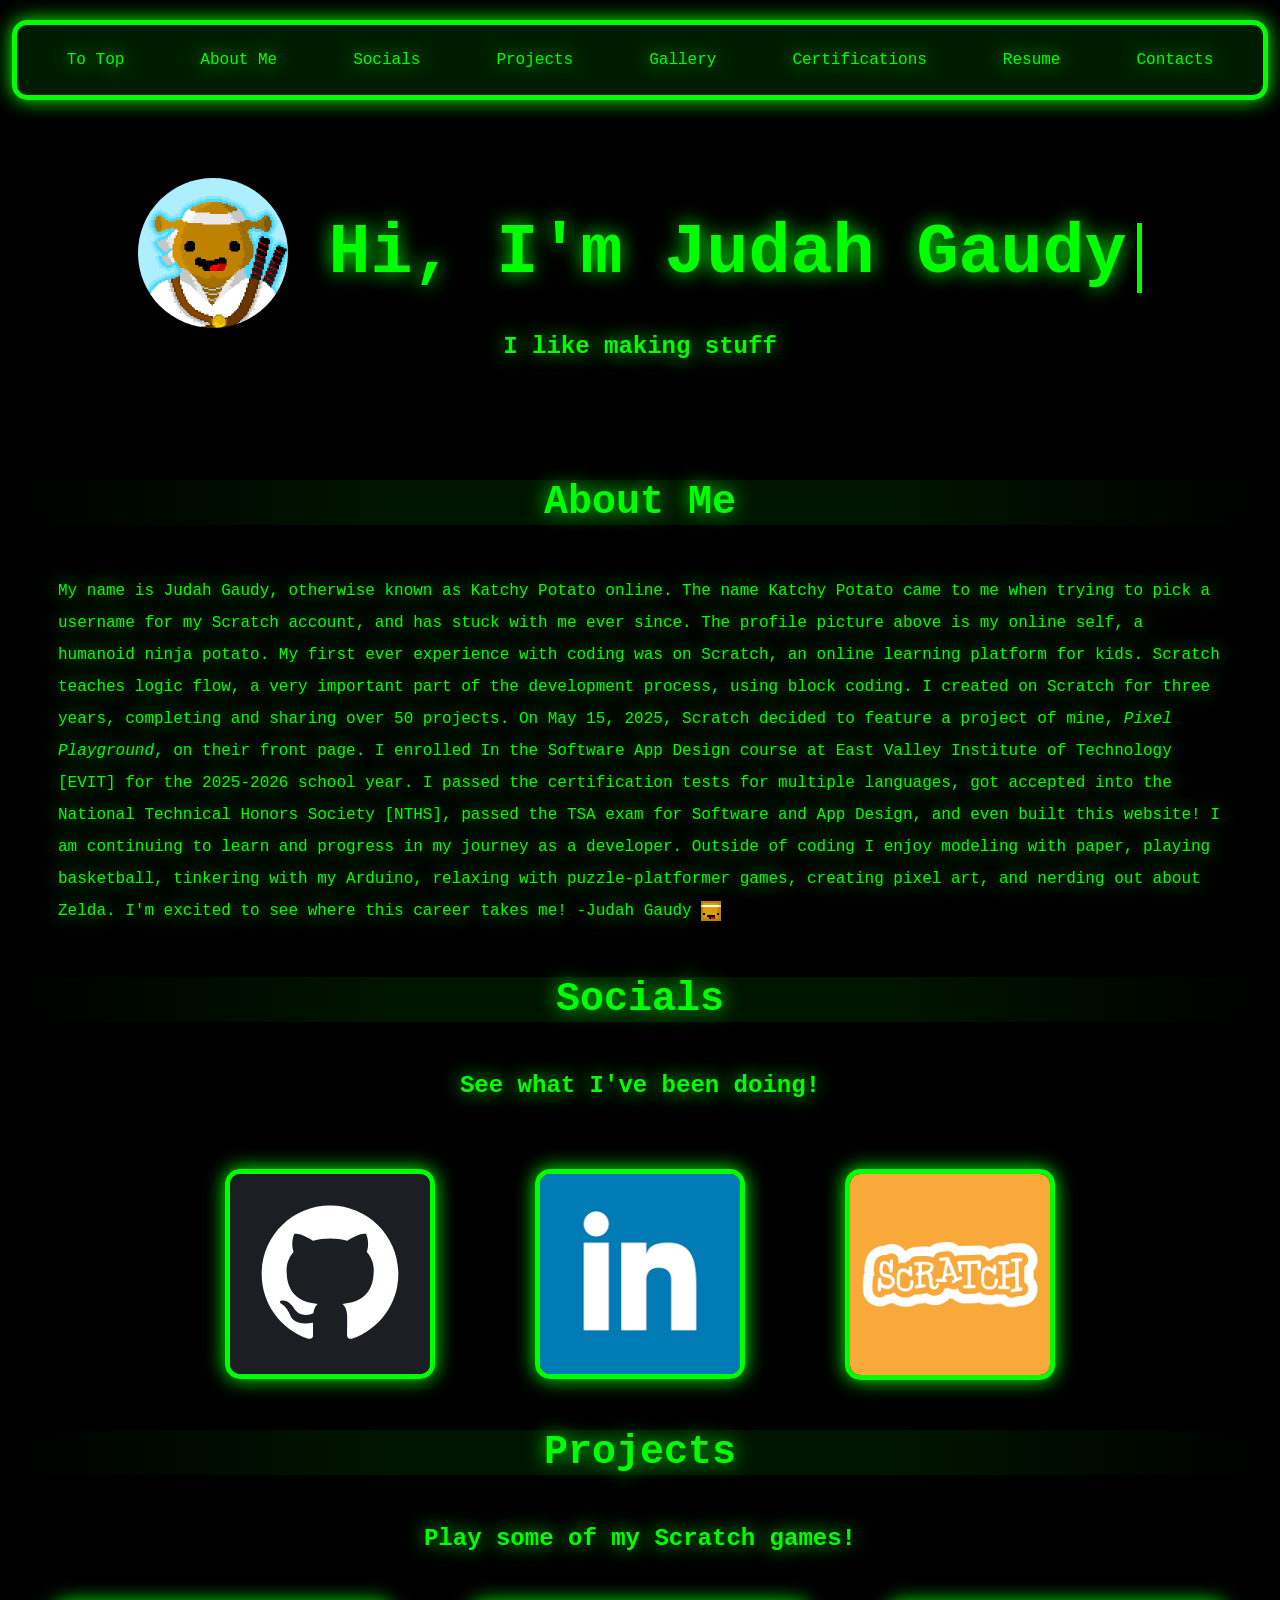
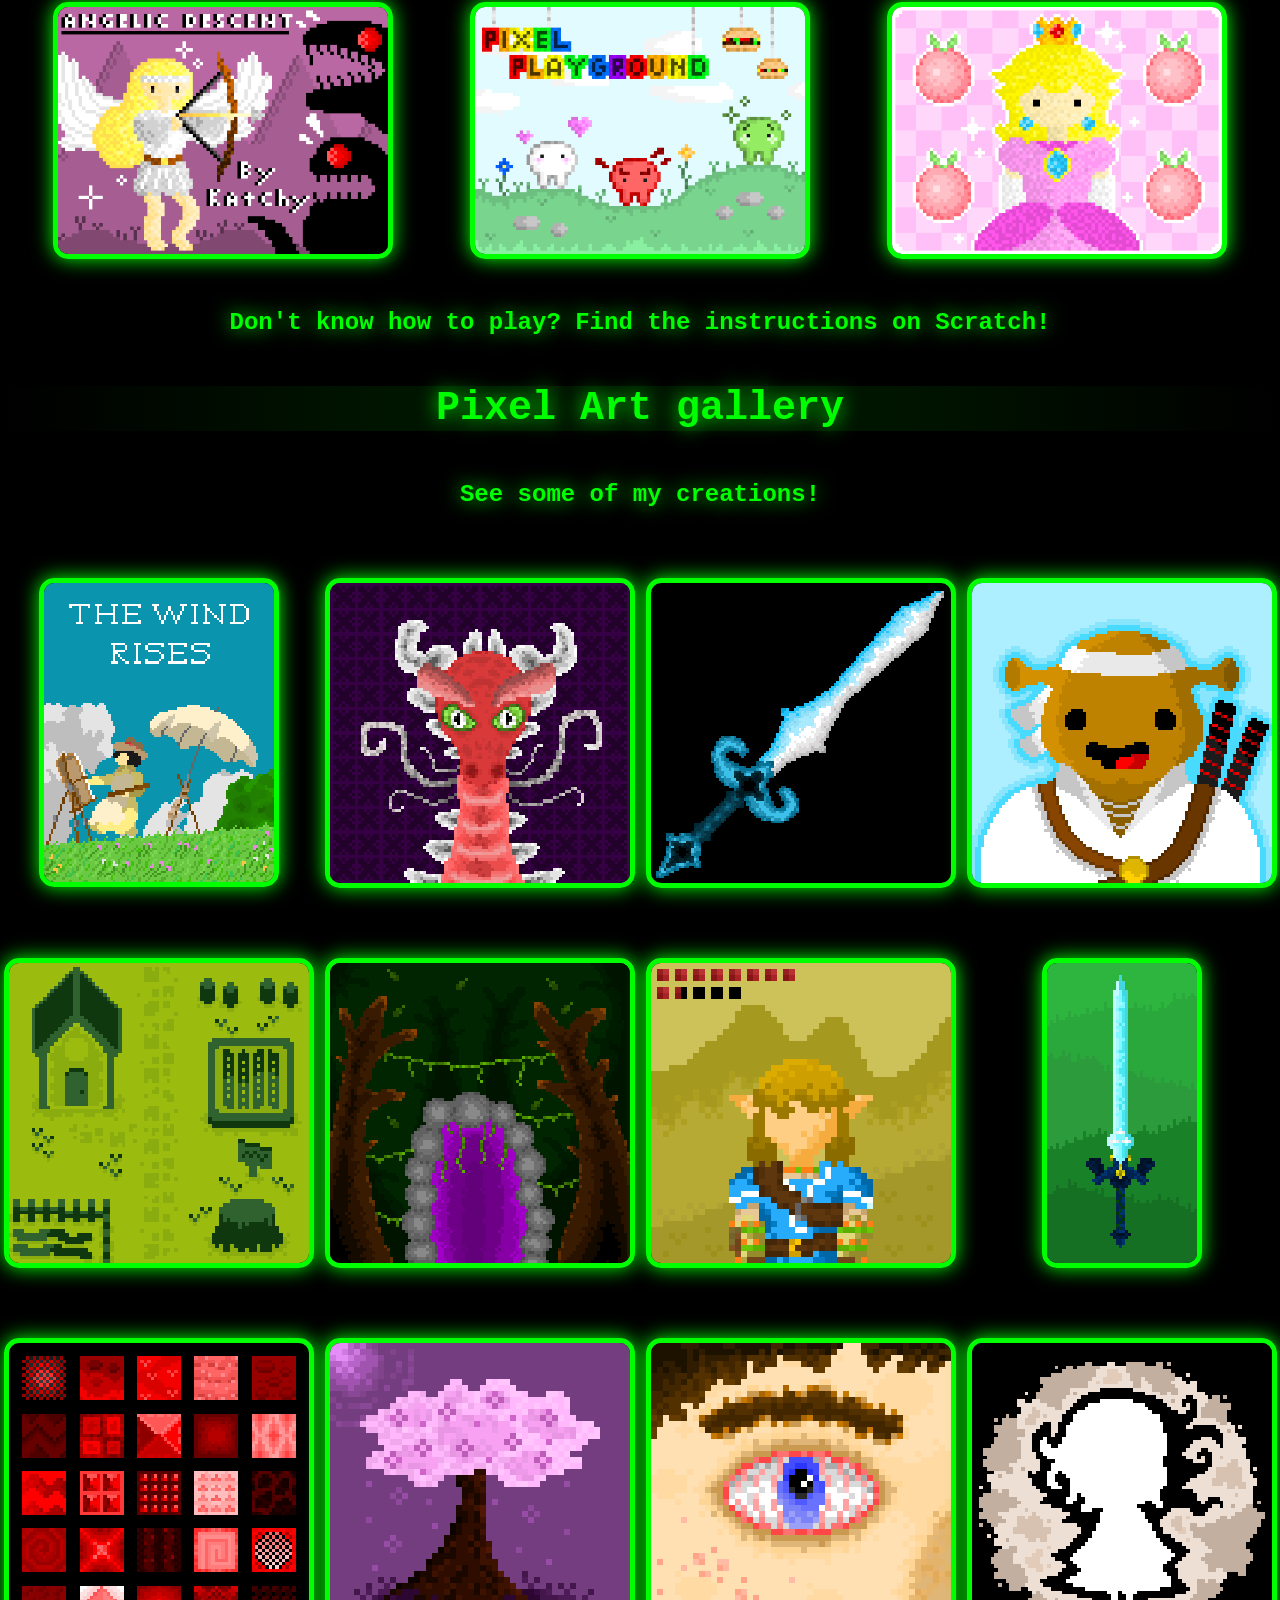
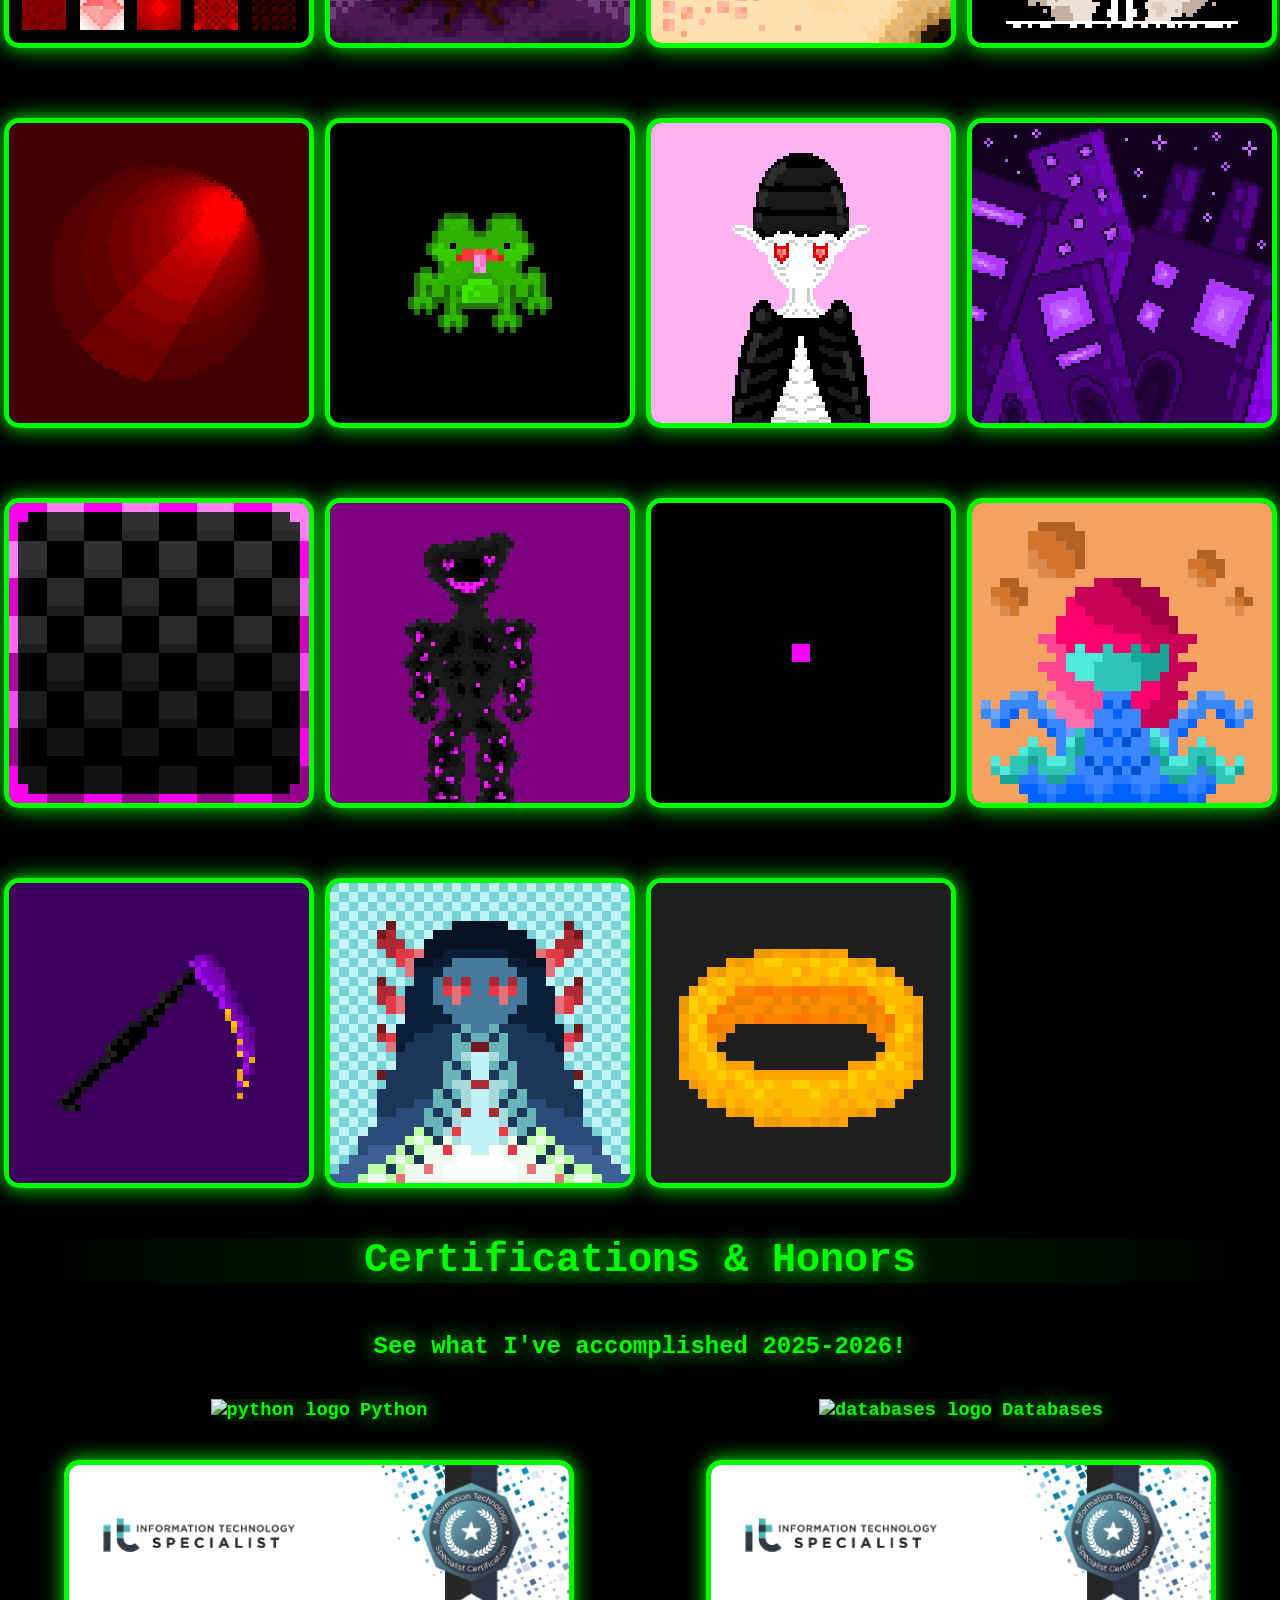
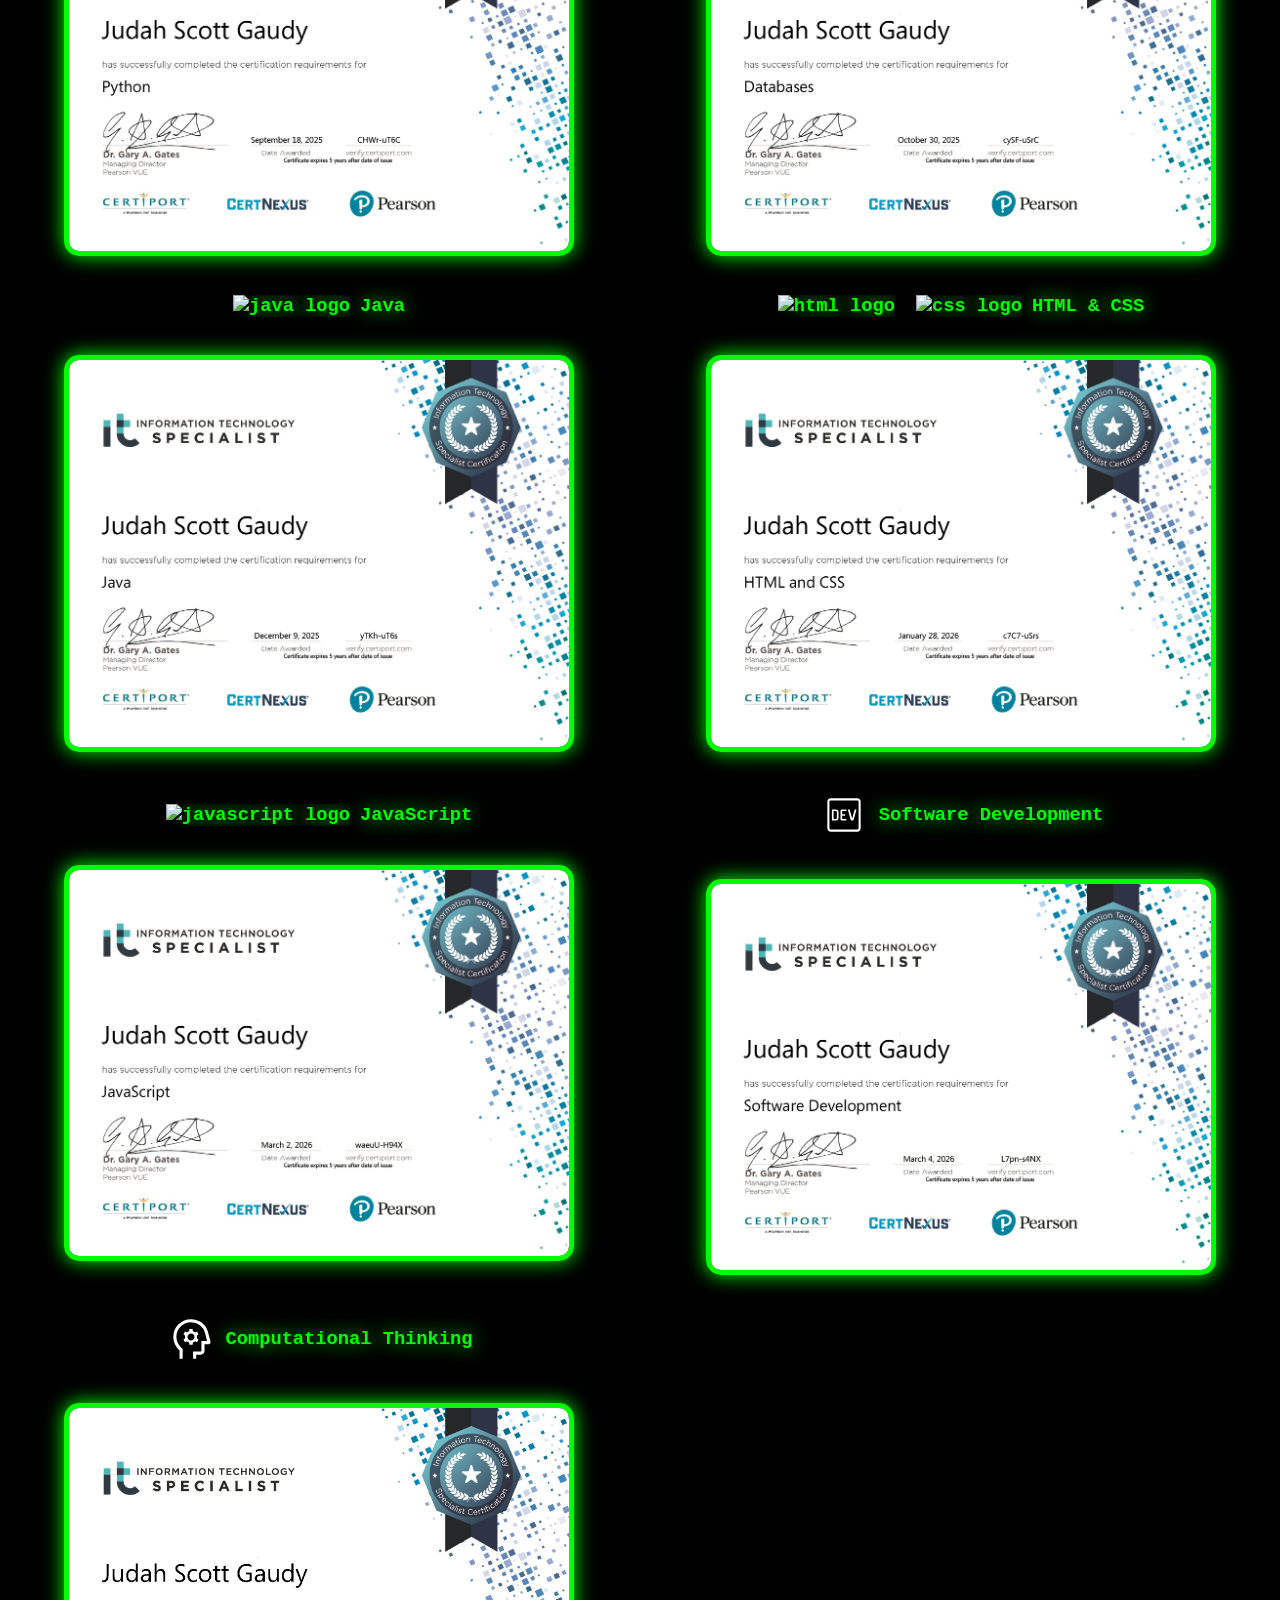
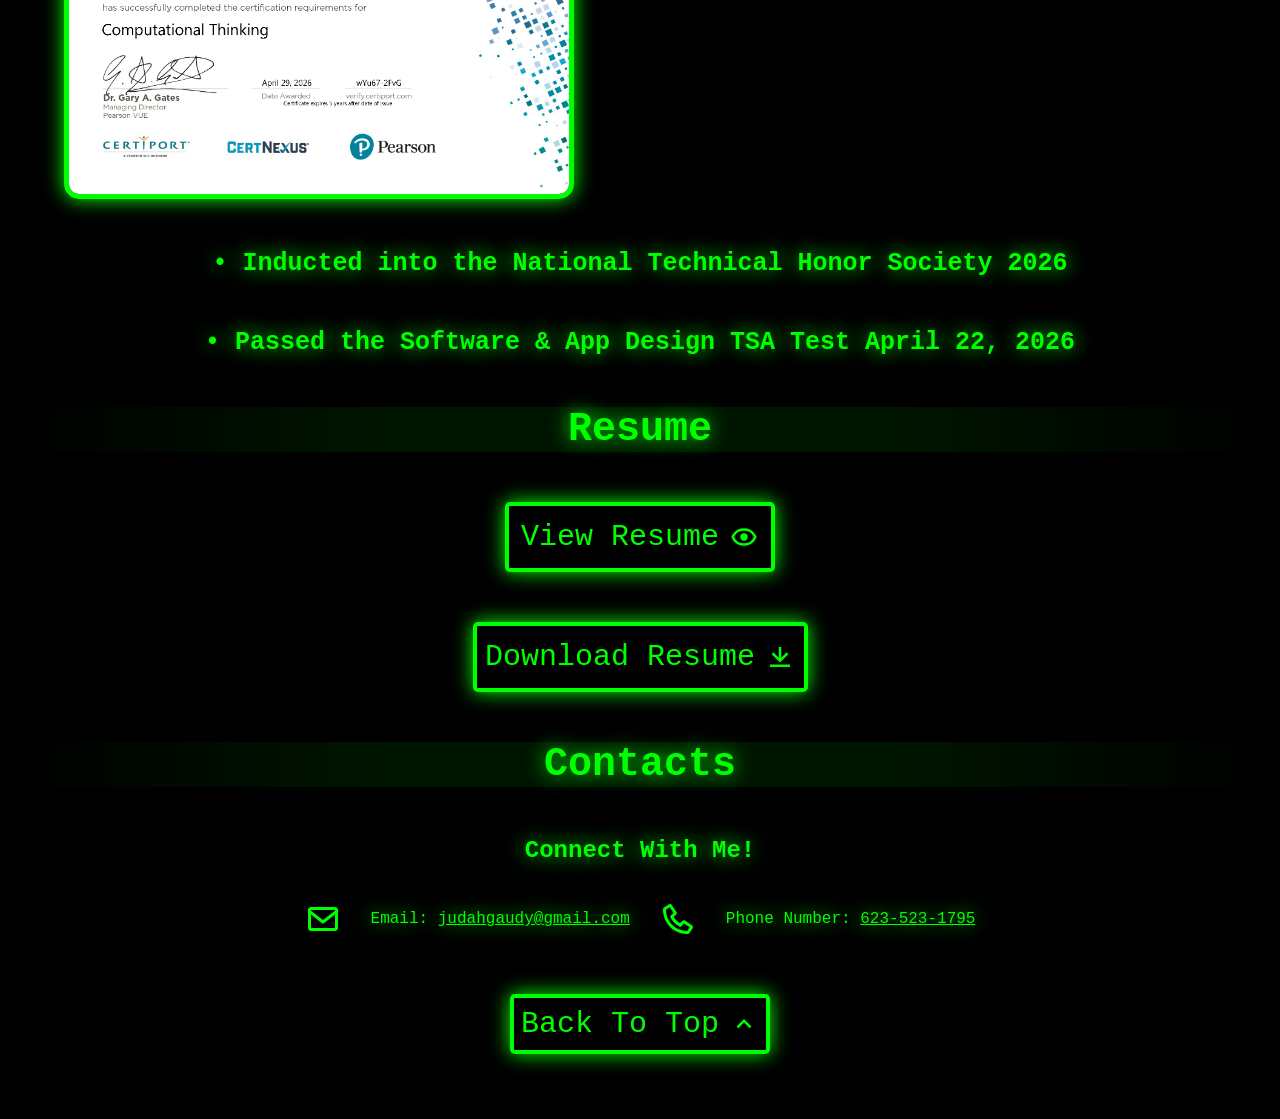
==== portfolio.html @ b7ab705f "Updated resume png, added missing tag" ====
<!DOCTYPE html>
<html lang="en">
<head>
    <meta charset="UTF-8">
    <meta name="viewport" content="width=device-width, initial-scale=1.0">
    <title>Judah Gaudy | Portfolio</title>
    <link rel="stylesheet" href="styles.css">
    <link rel="icon" href="images/icon.png" type="image/png">
    <meta name="description" content="My portfolio website showcasing my bio, socials, projects, pixel art, certifications, resume, and contacts">
    <meta property="og:title" content="Judah Gaudy | Portfolio">
    <meta property="og:description" content="My portfolio website showcasing my bio, socials, projects, pixel art, certifications, resume, and contacts">
    <meta property="og:image" content="https://KatchyPotato.github.io/images/banner.png">
    <meta property="og:url" content="https://katchypotato.github.io/">
    <meta property="og:type" content="website">
</head>
<body id="top">
    
    <!-- nav bar -->
     <nav>
        <div class="navbar">
            <a href="#top">To Top</a>
            <a href="#profile">About Me</a>
            <a href="#socials">Socials</a>
            <a href="#projects">Projects</a>
            <a href="#gallery">Gallery</a>
            <a href="#certifications">Certifications</a>
            <a href="#resume">Resume</a>
            <a href="#contacts">Contacts</a>
            <img class="menu" src="images/menu.svg" alt="menu" tabindex="0">
        </div>

        <div class="sidebar">
            <img class="close" src="images/close.svg" alt="close" tabindex="0">
            <a href="#top">To Top</a>
            <a href="#profile">About Me</a>
            <a href="#socials">Socials</a>
            <a href="#projects">Projects</a>
            <a href="#gallery">Gallery</a>
            <a href="#certifications">Certifications</a>
            <a href="#resume">Resume</a>
            <a href="#contacts">Contacts</a>
        </div>
     </nav>

    <!-- welcome section --> 
    <div class="welcome-section">
        <div class="top-row">
        <img src="images/KatchyPotato [Shrek].gif" alt="profile picture">
        <h1>Hi, I'm Judah Gaudy<span class="cursor"></span></h1>
        </div>
        <h2 class="sub-text">I like making stuff</h2>
    </div>
    
    <!-- profile section -->
    <div id="profile" class="profile-section">
        <h1>About Me</h1>
        <p>
            My name is Judah Gaudy, otherwise known as Katchy Potato online.
            The name Katchy Potato came to me when trying to pick a username
            for my Scratch account, and has stuck with me ever since. The 
            profile picture above is my online self, a humanoid ninja potato.
            My first ever experience with coding was on Scratch, an online 
            learning platform for kids. Scratch teaches logic flow, a very
            important part of the development process, using block coding.
            I created on Scratch for three years, completing and sharing
            over 50 projects. On May 15, 2025, Scratch decided to feature
            a project of mine, <i>Pixel Playground</i>, on their front page.
            I enrolled In the Software App Design course at East Valley Institute 
            of Technology [EVIT] for the 2025-2026 school year. I passed the 
            certification tests for multiple languages, got
            accepted into the National Technical Honors Society [NTHS], 
            passed the TSA exam for Software and App Design, and even
            built this website! I am continuing to learn and progress in my 
            journey as a developer. Outside of coding I enjoy modeling with 
            paper, playing basketball, tinkering with my Arduino, relaxing
            with puzzle-platformer games, creating pixel art, and nerding out
            about Zelda. I'm excited to see where this career takes me! 
            -Judah Gaudy <img src="images/KatchyPotato.png" alt="katchy potato">
        </p>
    </div>
    
    <!-- socials section -->
    <div id="socials" class="socials-section">
        <h1>Socials</h1>
        <h2>See what I've been doing!</h2>

        <div class="images">
            <!-- https://pixabay.com/ and https://google.com/ for the github, scratch and linkedin icons -->
            <img src="images/github-logo.svg" class="github-button" alt="github" tabindex="0" role="link" aria-label="visit my github profile">
            <img src="images/linkedin-icon.png" class="linkedin-button" alt="linked in" tabindex="0" role="link" aria-label="visit my linkedin profile">
            <img src="images/scratch-logo.png" class="scratch-button" alt="scratch" tabindex="0" role="link" aria-label="visit my scratch profile">
        </div>
    </div>

    <!-- projects section -->
     <div id="projects" class="projects-section">
        <h1>Projects</h1>
        <h2>Play some of my Scratch games!</h2>

        <div class="thumbnails">
            <img src="images/angelic-descent.png" class="angelic-descent" alt="angelic descent" tabindex="0" role="link" aria-label="play angelic descent">
            <img src="images/pixel-playground.png" class="pixel-playground" alt="pixel playground" tabindex="0" role="link" aria-label="play pixel playground">
            <img src="images/peaches-daisies-stars.png" class="peaches-daisies-stars" alt="peaches daisies and stars" tabindex="0" role="link" aria-label="play peaches daisies and stars">
        </div>

        <h2>Don't know how to play? Find the instructions on Scratch!</h2>
     </div>

     <!-- pixel art gallery section-->
      <div id="gallery" class="pixel-art-section">
        <h1>Pixel Art gallery</h1>
        <h2>See some of my creations!</h2>
        <div class="image-grid">
            <img src="pixel-art/the-wind-rises.gif" class="shorten" alt="the wind rises" loading="lazy">
            <img src="pixel-art/chinese-dragon.gif" alt="chinese-dragon" loading="lazy">
            <img src="pixel-art/frost-sword.gif" alt="frost sword" loading="lazy">
            <img src="pixel-art/katchy-potato.gif" alt="katchy potato" loading="lazy">
            <img src="pixel-art/gameboy-town.gif" alt="gameboy town" loading="lazy">
            <img src="pixel-art/portal.gif" alt="portal" loading="lazy">
            <img src="pixel-art/link.gif" alt="link" loading="lazy">
            <img src="pixel-art/master-sword.gif" class="shorten2" alt="master-sword" loading="lazy">
            <img src="pixel-art/red-tile-set.gif" alt="red tile set" loading="lazy">
            <img src="pixel-art/cherry-tree.gif" alt="cherry tree" loading="lazy">
            <img src="pixel-art/face-close-up.gif" alt="face close up" loading="lazy">
            <img src="pixel-art/shady.gif" alt="shady part of me" loading="lazy">
            <img src="pixel-art/red-tunnel.gif" alt="red tunnel" loading="lazy">
            <img src="pixel-art/frog.gif" alt="frog" loading="lazy">
            <img src="pixel-art/shade.gif" alt="shade" loading="lazy">
            <img src="pixel-art/purple-city.gif" alt="purple city" loading="lazy">
            <img src="pixel-art/tiles.gif" alt="tiles" loading="lazy">
            <img src="pixel-art/vaax.gif" alt="vaxx" loading="lazy">
            <img src="pixel-art/swirl.gif" alt="swirl" loading="lazy">
            <img src="pixel-art/four-color-challenge.gif" alt="four color challenge" loading="lazy">
            <img src="pixel-art/kronos-scythe.gif" alt="krono's scythe" loading="lazy">
            <img src="pixel-art/five-color-challenge.gif" alt="five color challenge" loading="lazy">
            <img src="pixel-art/ring-of-power.gif" alt="the ring of power" loading="lazy">
        </div>
      </div>

    <!-- certifications and honors section -->
     <div id="certifications" class="certs-section">
        <h1>Certifications & Honors</h1>
        <h2>See what I've accomplished 2025-2026!</h2>
        
        <!-- https://devicon.dev/ and https://fonts.google.com/icons for all programming language icons-->
        <div class="certs-grid">
            
            <!-- python -->
            <div class="cert-container">
                <h3><img src="https://cdn.jsdelivr.net/gh/devicons/devicon@latest/icons/python/python-original.svg" class="logo" alt="python logo">Python</h3>
                <img src="certifications/python.png" class="certification" alt="python certification">
            </div>

            <!-- databases -->
            <div class="cert-container">
                <h3><img src="https://cdn.jsdelivr.net/gh/devicons/devicon@latest/icons/azuresqldatabase/azuresqldatabase-original.svg" class="logo" alt="databases logo">Databases</h3>
                <img src="certifications/databases.png" class="certification" alt="databases certification">
            </div>

            <!-- java -->
            <div class="cert-container">
                <h3><img src="https://cdn.jsdelivr.net/gh/devicons/devicon@latest/icons/java/java-original.svg" class="logo" alt="java logo">Java</h3>
                <img src="certifications/java.png" class="certification" alt="java certification">
            </div>

            <!-- html and css -->
            <div class="cert-container">
                <h3><img src="https://cdn.jsdelivr.net/gh/devicons/devicon@latest/icons/html5/html5-original.svg" class="logo" alt="html logo">
                    <img src="https://cdn.jsdelivr.net/gh/devicons/devicon@latest/icons/css3/css3-original.svg"  class="logo" alt="css logo">HTML & CSS</h3>
                <img src="certifications/html-css.png" class="certification" alt="html and css certification">
            </div>

            <!-- javascript -->
            <div class="cert-container">
                <h3><img src="https://cdn.jsdelivr.net/gh/devicons/devicon@latest/icons/javascript/javascript-original.svg" class="logo" alt="javascript logo">JavaScript</h3>
                <img src="certifications/javascript.png" class="certification" alt="javascript certification">
            </div>

            <!-- software development-->
            <div class="cert-container">
                <h3><img src="images/developer-icon.svg" class="logo" alt="developer icon">Software Development</h3>
                <img src="certifications/software-development.png" class="certification" alt="software development certification">
            </div>

            <!-- computational thinking -->
            <div class="cert-container">
                <h3><img src="images/thinking-icon.svg" class="logo" alt="thinking icon">Computational Thinking</h3>
                <img src="certifications/computational-thinkin.png" class="certification" alt="computational thinking certification">
            </div>
        </div>
        <h3 class="honors">• Inducted into the National Technical Honor Society 2026</h3>
        <h3 class="honors">• Passed the Software & App Design TSA Test April 22, 2026</h3>
     </div>

     <!-- resume section -->
      <div id="resume" class="resume-section">
        <h1>Resume</h1>
        <button class="resume-button">View Resume<img src="images/view.svg" class="icon"></button>
        <button class="download-button">Download Resume<img src="images/download.svg" class="icon"></button>
    </div>

     <!-- contacts-section --> 
    <div id="contacts" class="contacts-section">
        <h1>Contacts</h1>
        <h2>Connect With Me!</h2>
        <div class="contacts">
        
        <!-- https://boxicons.com/ for the phone and email icons -->
         <img src="images/envelope.svg" alt="envelope">
        <p>Email: <u class="email"></u></p>
       
        <img src="images/phone.svg" alt="phone">
        <p>Phone Number: <u class="phone"></u></p>

        </div>
    </div>

    <!-- to-top button -->
     <div class="top-button">
     <button class="to-top">Back To Top<img class="icon" src="images/up-arrow.svg"></button>
    </div>
    
    <script src="script.js"></script>
</body>
</html>
---- styles.css ----
/* Chat gpt and claude for help with styling */

/*=======================
ALL STYLES FOR INDEX.HTML 
========================*/


/*------------------- 
welcome screen styles 
-------------------*/

body.no-scroll {
  overflow: hidden;
  scrollbar-width: none;
}

body {
  background-color: black;
  overflow-x: hidden;
  padding-top: 60px;
}

:focus-visible {
  outline: 3px solid #00ff00;
  outline-offset: 5px;
}

html {
  scroll-behavior: smooth;
}

html, body {
  height: 100%;
  cursor: url("images/green-cursor.png") 0 0, auto;
}

* {
  cursor: inherit;
}

.welcome-container {
  gap: 100px;
  position: fixed;
  top: 50%;
  left: 50%;
  transform: translate(-50%, -50%);
  display: flex;
  flex-direction: column;
  align-items: center;
  justify-content: center;
}

.welcome-text h1 {
    font-family: Consolas, monospace;
    color: #00ff00;
    font-size: 70px;
    margin: 0;
    display: flex;
    align-items: center;
    text-shadow: 0 0 20px #00ff00;
    text-align: center;
}

.cursor {
    display: inline-block;
    width: 5px;
    height: 70px;
    background-color: #00ff00;
    margin-left: 10px;
    vertical-align: bottom;
    animation: blink 1s infinite;
}

@keyframes blink {
  0%, 50%, 100% { opacity: 1; }  
  25%, 75% { opacity: 0; }       
}

::selection {
  color: #007500;
}

.binary-bar-left,
.binary-bar-right {
  position: fixed;
  width: 100%;
  overflow: hidden;
  white-space: nowrap;
}

.binary-bar-left {
  top: 50px;
}

.binary-bar-right {
  bottom: 50px;
}

.binary-bar-left .binary-track,
.binary-bar-right .binary-track {
  display: inline-flex;
  font-family: Consolas, monospace;
  color: #00ff00;
  font-size: 30px;
  text-shadow: 0 0 50px #00ff00;
}

.binary-bar-left .binary-track {
  animation: scroll-left 10s linear infinite;
}

.binary-bar-right .binary-track {
  animation: scroll-right 10s linear infinite;
}

@keyframes scroll-left {
  from { transform: translateX(0); }
  to   { transform: translateX(-50%); }
}

@keyframes scroll-right {
  from { transform: translateX(-50%); }
  to   { transform: translateX(0); }
}

.deploy-btn {
  appearance: none;           
  -webkit-appearance: none;  
  -moz-appearance: none;               
  border: none;               
  background: none; 
  font-family: Consolas, monospace;
  font-size: 30px;
  width: 270px;
  height: 70px;
  padding: 5px;
  color: #00ff00;
  background-color: black;
  border-style: solid;
  border-color: #00ff00;
  border-width: 4px;
  border-radius: 5px;
  box-shadow: 0 0 20px #00ff00;
  transition: transform 0.3s ease; 
}

@media (max-width: 1368px) {
  .deploy-btn {
    width: 300px;
    height: 100px;
  }
}

.deploy-btn:hover {
  transform: scale(1.1); 
}

.deploy-btn:active {
  transform: scale(0.85);
}

button:hover {
  cursor: url('images/green-pointer.png') 0 0, pointer; 
}

@media (max-height: 500px) {
  .welcome-container {
    flex-direction: row;
    gap: 50px;
  }
}

/*===========================
ALL STYLES FOR PORTFOLIO.HTML
============================*/

/*-------------------- 
welcome section styles 
---------------------*/

.welcome-section {
  display: flex;
  flex-direction: column;  
  align-items: center;      
  margin-top: 110px;
}

.top-row {
  display: flex;
  align-items: center;      
  gap: 40px;
}

.welcome-section h1 {
  font-family: Consolas, monospace;
  color: #00ff00;
  font-size: 70px;
  margin: 0;
  text-shadow: 0 0 20px #00ff00;
}

@media (max-width: 768px) {
  .top-row {
    flex-direction: column;
    gap: 30px;
  }

  .welcome-section h1 {
    text-align: center;
  }
}

.welcome-section h2 {
  font-family: Consolas, monospace;
  color: #00ff00;
  margin-top: 5px;
  text-shadow: 0 0 20px #00ff00;
}

.welcome-section img {
  width: 150px;
  border-radius: 100px;
 
}

/* scrollbar for WebKit browsers */
::-webkit-scrollbar {
  width: 15px;      
}

::-webkit-scrollbar-track {
  background: #111111;
}

::-webkit-scrollbar-thumb {
  background-color: #00ff00;
}

/* scrollbar for Firefox */
* {
  scrollbar-width: auto;               
  scrollbar-color: #00ff00 #111111;
}    

/*-------------------- 
profile section styles 
---------------------*/

.profile-section h1 {
  font-family: Consolas, monospace;
  color: #00ff00;
  text-shadow: 0 0 20px #00ff00;
  text-align: center;
  margin-top: 100px;
  font-size: 40px;
  background: linear-gradient(to right, 
              transparent 0%, 
              #001500 30%, 
              #001500 70%, 
              transparent 100%);
}

.profile-section p {
  font-family: Consolas, monospace;
  color: #00ff00;
  text-shadow: 0 0 20px #00ff00;
  margin: 50px;
  line-height: 2;
}

.profile-section img {
  width: 20px;
  vertical-align: middle;
}

/*-------------------- 
socials section styles
---------------------*/

.socials-section h1, 
.contacts-section h1,
.projects-section h1,
.pixel-art-section h1,
.certs-section h1,
.resume-section h1
{
  font-family: Consolas, monospace;
  color: #00ff00;
  text-shadow: 0 0 20px #00ff00;
  text-align: center;
  margin-top: 50px;
  font-size: 40px;
  background: linear-gradient(to right, 
              transparent 0%, 
              #001500 30%, 
              #001500 70%, 
              transparent 100%);
}

.socials-section h2,
.contacts-section h2,
.projects-section h2,
.pixel-art-section h2,
.certs-section h2

{
  font-family: Consolas, monospace;
  color: #00ff00;
  text-shadow: 0 0 20px #00ff00;
  text-align: center;
  margin-top: 50px;
}

.socials-section img {
  width: 200px;
  max-width: 100%;
  margin-top: 50px;
  border-radius: 15px;
  border: 5px solid #00ff00;
  transition: transform 0.3s ease;
  box-shadow: 0 0 20px #00ff00; 
}

.socials-section img:hover {
  transform: scale(1.1); 
  cursor: url('images/green-pointer.png') 0 0, pointer;
}

.socials-section .images {
  display: flex;
  justify-content: center;
  align-items: center;
  gap: 100px;
}

@media (max-width: 768px) {
  .socials-section .images {
    flex-direction: column;
    gap: 50px;
    width: 100%; 
    overflow: hidden;
  }
}

.socials-section img:active {
  transform: scale(0.85);
}

/*-------------------- 
contacts section styles
---------------------*/

.contacts-section p {
  font-family: Consolas, monospace;
  color: #00ff00;
  text-shadow: 0 0 20px #00ff00;
}

.contacts-section .contacts {
  display: flex;
  justify-content: center;
  align-items: center;
  gap: 30px;
  margin-top: 30px;
}

@media (max-width: 768px) {
  .contacts-section .contacts{
    flex-direction: column;
  }
}

/*--------------------- 
projects section styles
----------------------*/

.projects-section .thumbnails {
  display: grid;
  grid-template-columns: repeat(auto-fit, minmax(min(300px, 100%), 1fr));
  gap: 50px;
  margin-top: 50px;
  max-width: 1200px;
  margin-left: auto;
  margin-right: auto;
  justify-items: center;
}

.projects-section img {
  border: 5px solid #00ff00;
  border-radius: 15px;
  box-shadow: 0 0 20px #00ff00;
  transition: transform 0.3s ease;
  width: 90%;
  max-width: 500px;
}

.projects-section img:hover {
  transform: scale(1.1); 
  cursor: url('images/green-pointer.png') 0 0, pointer;
}

.projects-section img:active {
  transform: scale(0.85);
}

/*---------------------- 
pixel art section styles
-----------------------*/

.pixel-art-section img {
  border-radius: 15px;
  border: 5px solid #00ff00;
  box-shadow: 0 0 20px #00ff00;
  width: 300px;
  margin-top: 50px;
  image-rendering: pixelated;
  transition: transform 0.3s ease;
}

.pixel-art-section img:hover {
  transform: scale(1.1);
}

.image-grid {
  display: grid;
  grid-template-columns: repeat(auto-fit, minmax(300px, 1fr));
  gap: 20px;
  justify-items: center; 
}

.pixel-art-section .shorten {
  width: 230px;
}

.pixel-art-section .shorten2 {
  width: 150px;
}

/*-------------------------- 
certification section styles
---------------------------*/

.certs-section h3 {
  font-family: Consolas, monospace;
  color: #00ff00;
  text-shadow: 0 0 20px #00ff00;
  text-align: center;
}

.certs-section .logo {
  width: 50px;
  vertical-align: middle;
  padding-right: 10px;
}

.certification {
  border-radius: 15px;
  border: 5px solid #00ff00;
  transition: transform 0.3s ease;
  box-shadow: 0 0 20px #00ff00;
  width: 500px;
  max-width: 100%;
}

.certification:hover {
  transform: scale(1.1); 
}

.cert-container {
  display: flex;
  align-items: center;
  justify-content: center;
  flex-direction: column;
  gap: 20px;
}

@media (max-width: 768px) {
  .certs-grid {
    grid-template-columns: 1fr; 
  }

  .certification {
    width: 80%; 
  }

  .certs-section h3 {
    display: flex;
    flex-direction: column;
    align-items: center;
    gap: 20px;
  }
}

.certs-grid {
  display: grid;
  grid-template-columns: repeat(auto-fit, minmax(min(500px, 100%), 1fr));
  gap: 20px;
  justify-items: center;
  max-width: 2000px;
  margin: 0 auto;
}

.honors {
  text-align: center;
  margin-top: 50px;
  font-size: 25px;
}

/*------------------- 
resume section styles
-------------------*/

.resume-section button {
  appearance: none;           
  -webkit-appearance: none;  
  -moz-appearance: none;              
  border: none;               
  background: none; 
  font-family: Consolas, monospace;
  font-size: 30px;
  color: #00ff00;
  background-color: black;
  border-style: solid;
  border-color: #00ff00;
  border-width: 4px;
  border-radius: 5px;
  box-shadow: 0 0 20px #00ff00;
  transition: transform 0.3s ease;
  display: block;
  margin: 0 auto;
  margin-top: 50px;
}

.resume-section button:hover {
  transform: scale(1.1); 
  cursor: url('images/green-pointer.png') 0 0, pointer; 
}

.resume-section button:active {
  transform: scale(0.85);
}

.resume {
  border-radius: 15px;
  border: 5px solid #00ff00;
  box-shadow: 0 0 20px #00ff00;
  max-width: 90vw;
  max-height: 90vh;
  width: auto;
  height: auto;
  display: block;
  margin: 50px auto;
}

.viewer {
  display: flex;
  align-items: center;
  justify-content: center;
  transition: transform 0.3s ease;
  height: 100vh;
  overflow: hidden;
}

.viewer.zoomed {
  align-items: flex-start;
  overflow: visible; 
}

.viewer.zoomed img {
  transform: scale(2);
  transform-origin: top center;
  cursor: url('images/zoom-out.png') 0 0, zoom-out;
}

.resume:hover {
  cursor: url('images/zoom-in.png') 0 0, zoom-in;
}

.download-button {
  width: 335px;
  height: 70px;
}

.resume-button {
  width: 270px;
  height: 70px;
}


.icon {
  width: 30px;
  vertical-align: middle;
  padding-left: 10px;
}

/*-------------------- 
top top button styles
--------------------*/

.to-top {
  appearance: none;           
  -webkit-appearance: none;  
  -moz-appearance: none;              
  border: none;               
  background: none; 
  font-family: Consolas, monospace;
  font-size: 30px;
  color: #00ff00;
  background-color: black;
  border-style: solid;
  border-color: #00ff00;
  border-width: 4px;
  border-radius: 5px;
  box-shadow: 0 0 20px #00ff00;
  transition: transform 0.3s ease;
  display: block;
  margin: 0 auto;
  margin-top: 50px;
  width: 260px;
  height: 60px;
}

.top-button {
  padding-bottom: 50px;
}

.to-top:hover {
  transform: scale(1.1); 
  cursor: url('images/green-pointer.png') 0 0, pointer; 
}

.to-top:active {
  transform: scale(0.85);
}

/*------------ 
nav bar styles
-------------*/

.navbar {
  position: fixed;
  top: 0;
  width: 95%;
  display: flex;
  justify-content: center;
  align-items: center;
  gap: 50px;
  background: #002000e6;
  padding: 15px;
  z-index: 1000;
  border-radius: 15px;
  border: 5px solid #00ff00;
  box-shadow: 0 0 20px #00ff00;
  margin-top: 20px;
  height: 40px;
  left: 50%;                   
  transform: translateX(-50%); 
  
}

.navbar a {
  color: #00ff00;
  text-decoration: none;
  font-family: Consolas, monospace;
  text-shadow: 0 0 20px #00ff00;
  background: none;
  display: flex;
  align-items: center;
  height: 100%;
  padding: 0 10px;
  border: 3px solid transparent;
  box-sizing: border-box;
  transition: transform 0.15s ease;
}

.navbar a:hover, .sidebar a:hover {
  border-radius: 5px;
  border: 3px solid #00ff00;
  padding: 10px;
  background: #111111;
  transform: scale(1.1); 
  cursor: url('images/green-pointer.png') 0 0, pointer; 
}

.navbar a:active, .sidebar a:active {
  transform: scale(0.85);
}

.profile-section,
.socials-section,
.projects-section,
.pixel-art-section,
.certs-section,
.resume-section,
.contacts-section {
  scroll-margin-top: 150px; 
}

.sidebar {
  position: fixed;
  top: 0;
  right: 0;
  height: 95%;
  top: 50%;
  transform: translateY(-50%);
  width: 250px;
  z-index: 1000;
  background: #002000e6;
  border-radius: 15px;
  border: 5px solid #00ff00;
  box-shadow: 0 0 20px #00ff00;
  display: none;
  flex-direction: column;
  align-items: center;
  right: 10px;
  justify-content: space-evenly;

}

.sidebar a {
  width: 60%;
  color: #00ff00;
  text-decoration: none;
  font-family: Consolas, monospace;
  text-shadow: 0 0 20px #00ff00;
  background: none;
  display: flex;
  align-items: center;
  border: 3px solid transparent;
  box-sizing: border-box;
  transition: transform 0.15s ease;
  height: auto;
  text-align: center;
  padding: 0 10px;
}

.menu {
  width: 8%;
  display: none;
  border-radius: 10px;
  border: 5px solid #00ff00;
  box-shadow: 0 0 20px #00ff00;
  background: #002000e6;
  margin-right: 30px;
  padding: 5px;
  transition: transform 0.15s ease;
}

.close {
  width: 40px;
  padding: 5px;
  border-radius: 10px;
  border: 5px solid #00ff00;
  box-shadow: 0 0 20px #00ff00;
  background: #002000e6;
  transition: transform 0.15s ease;
}

@media (max-width: 1024px) {
  .navbar a {
    display: none;
  }

  .navbar {
    border: none;
    background: none;
    box-shadow: none;
    justify-content: flex-end;
  }

  .menu {
    display: block;
    position: fixed;
    margin-top: 20px;
  }
}
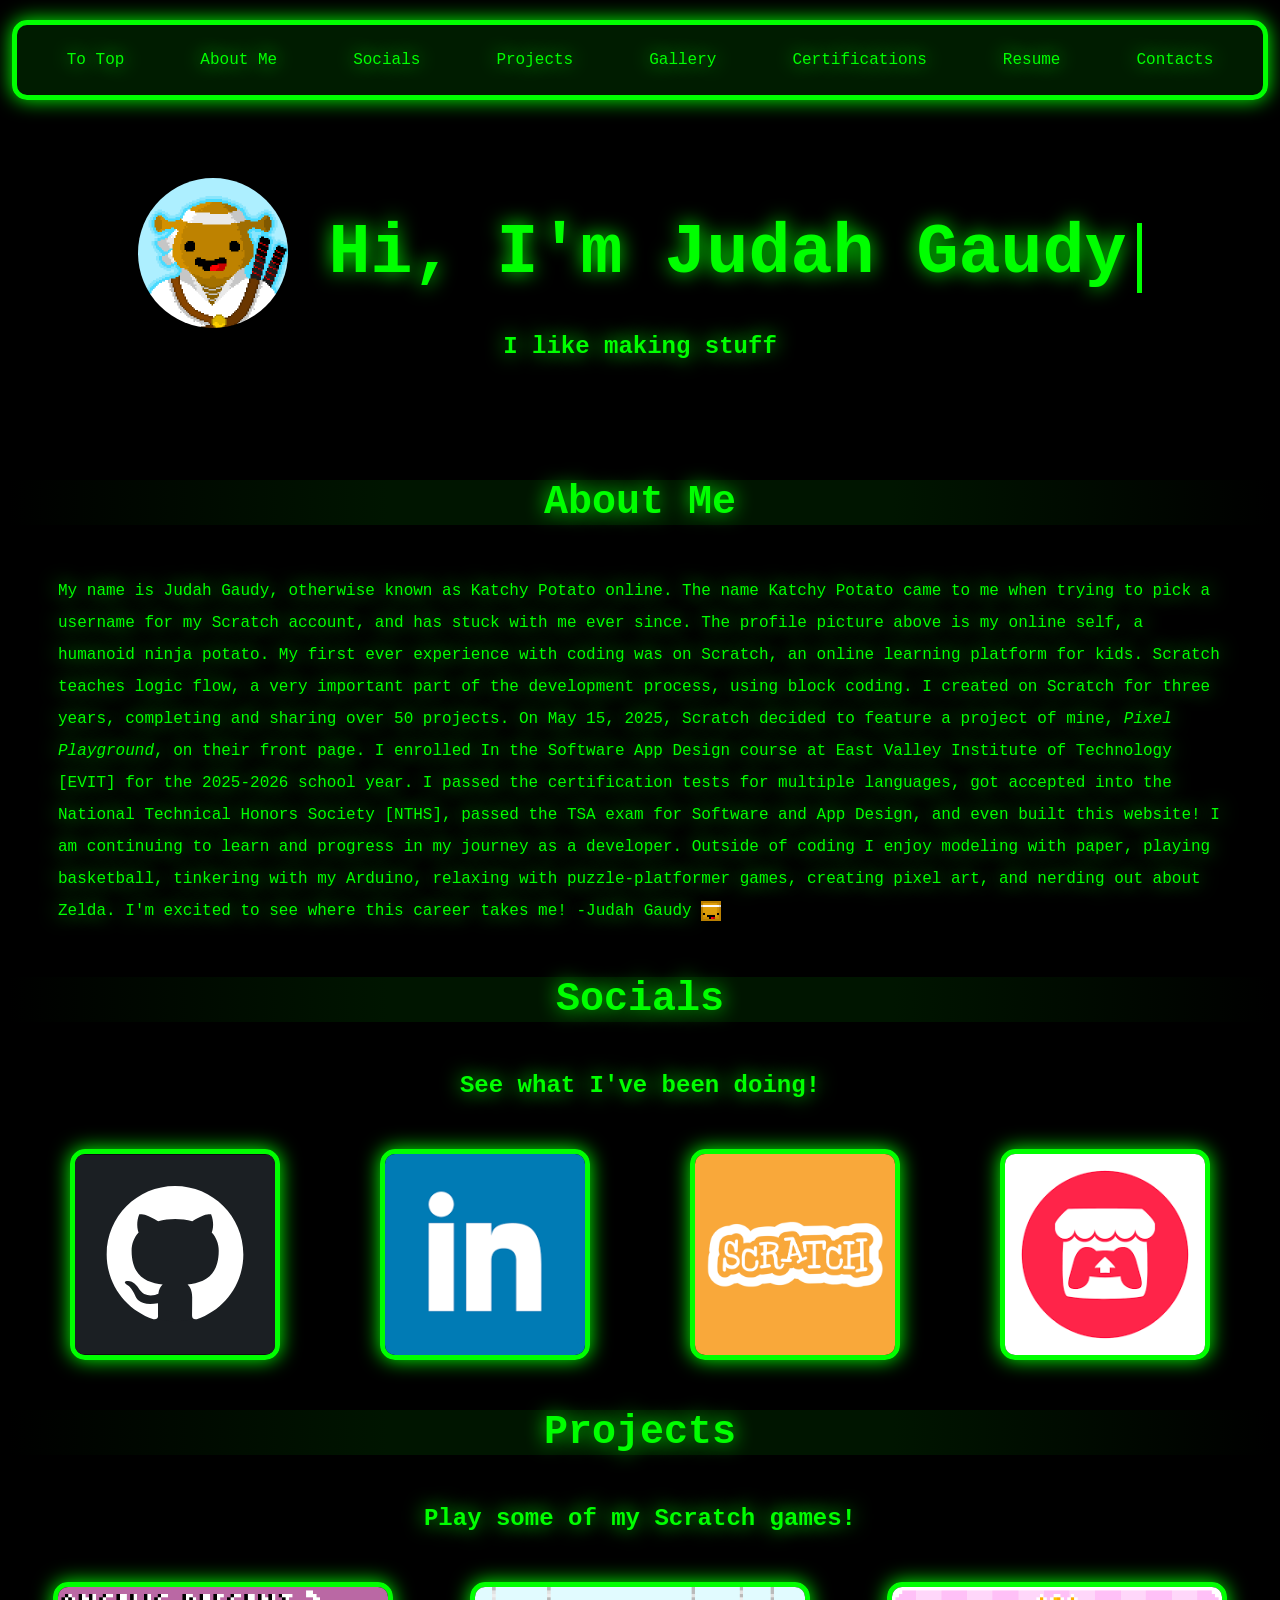
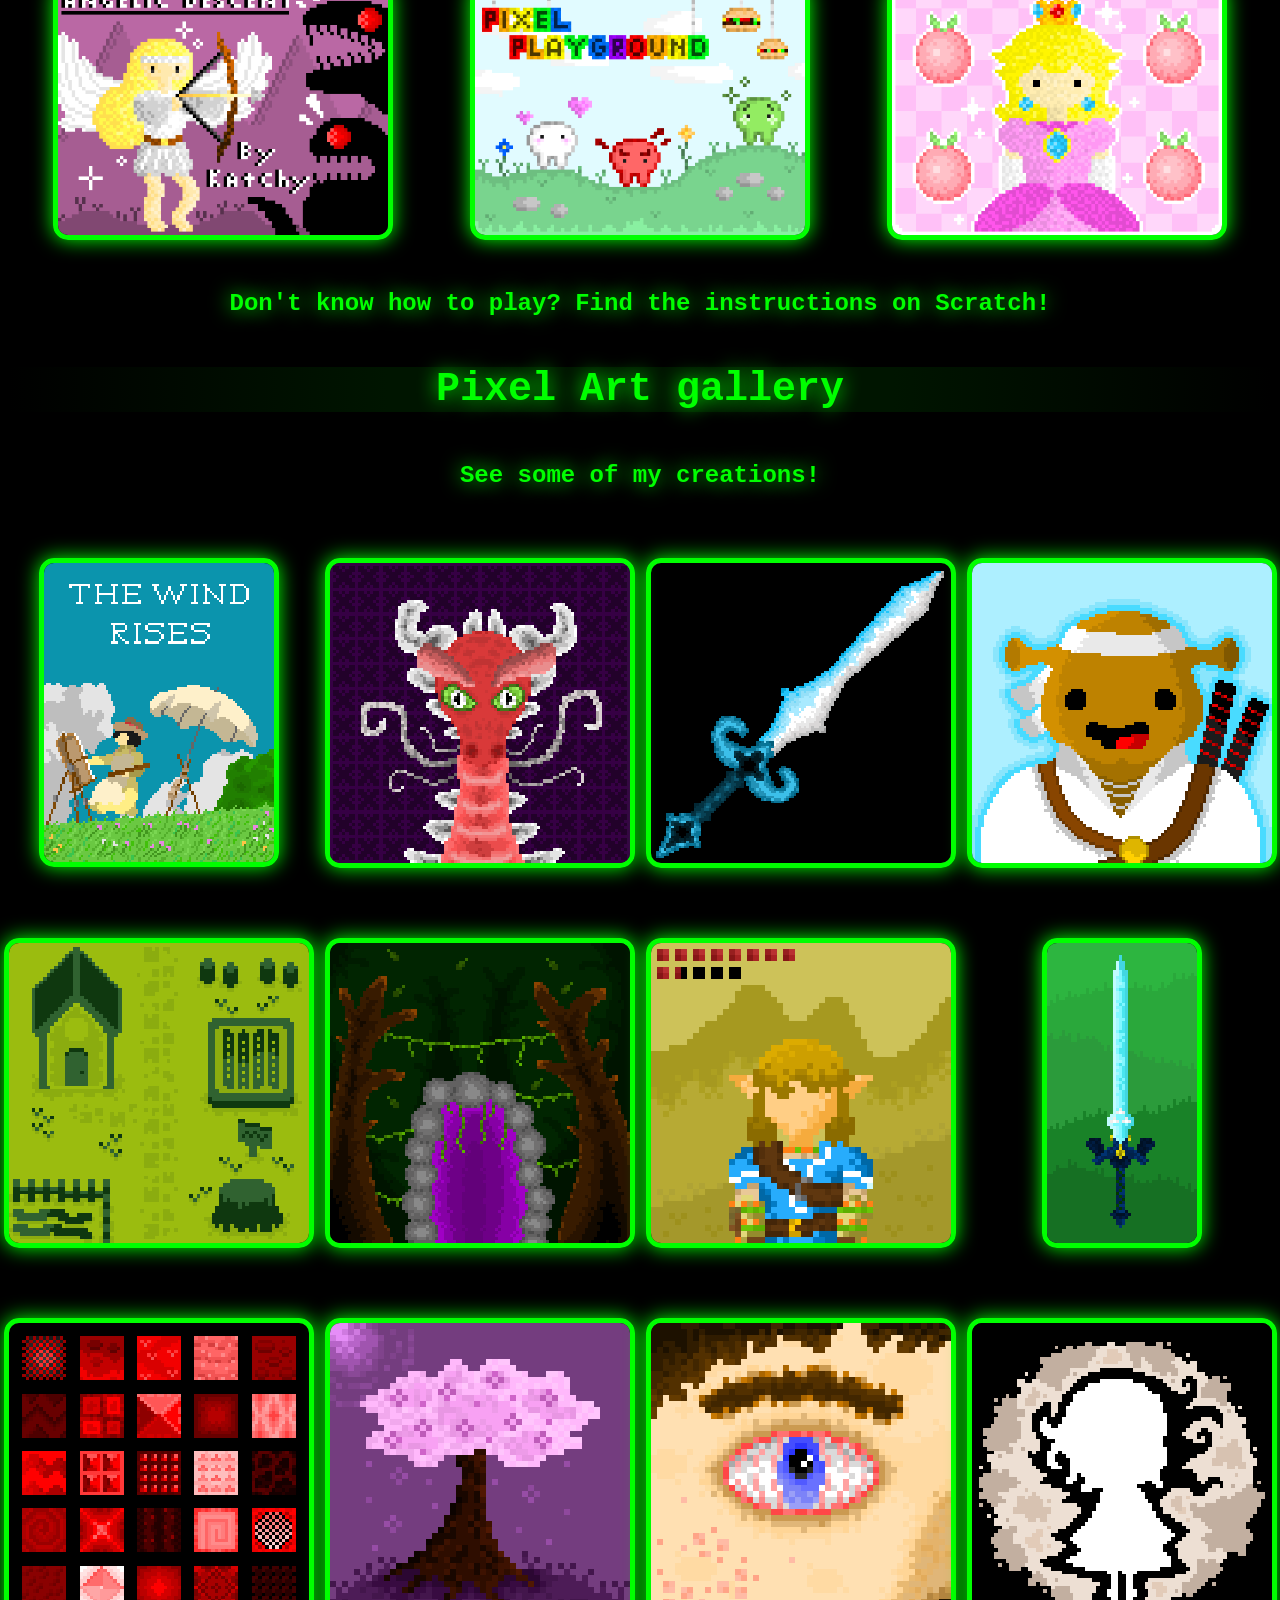
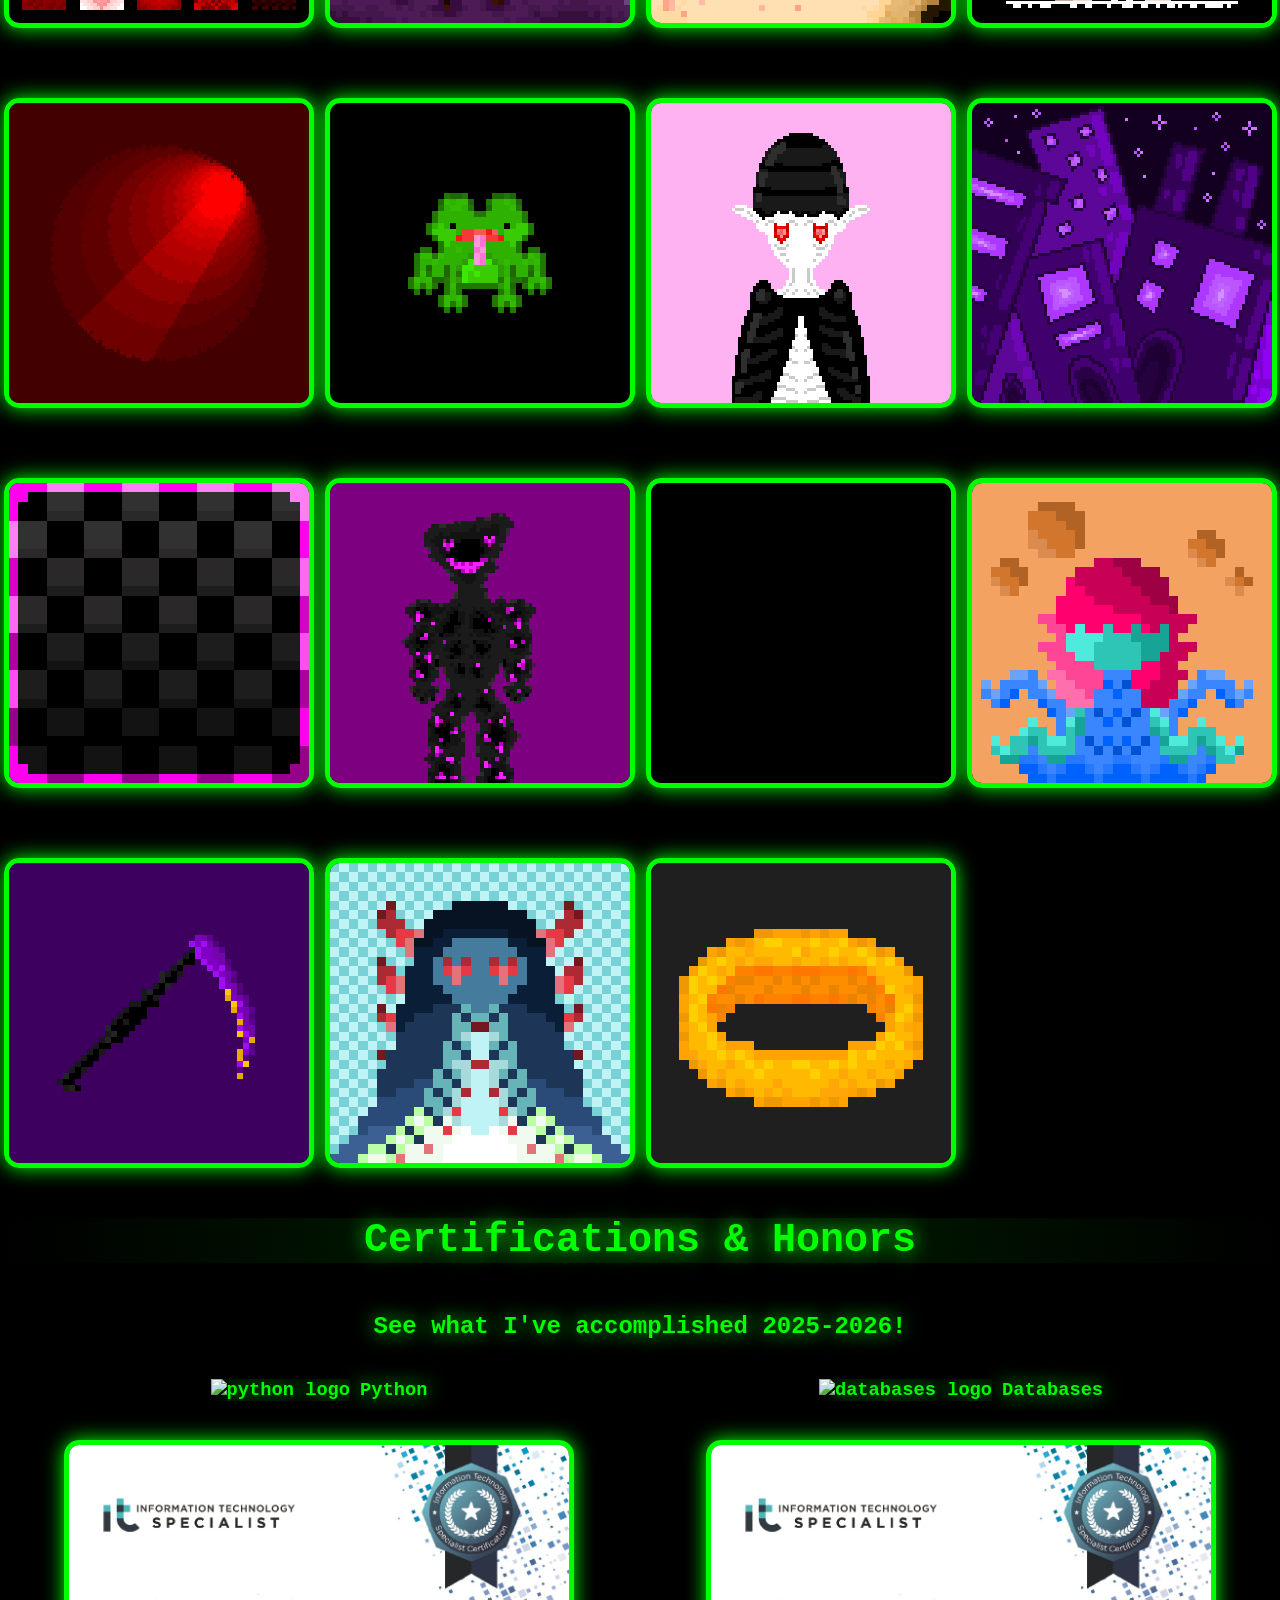
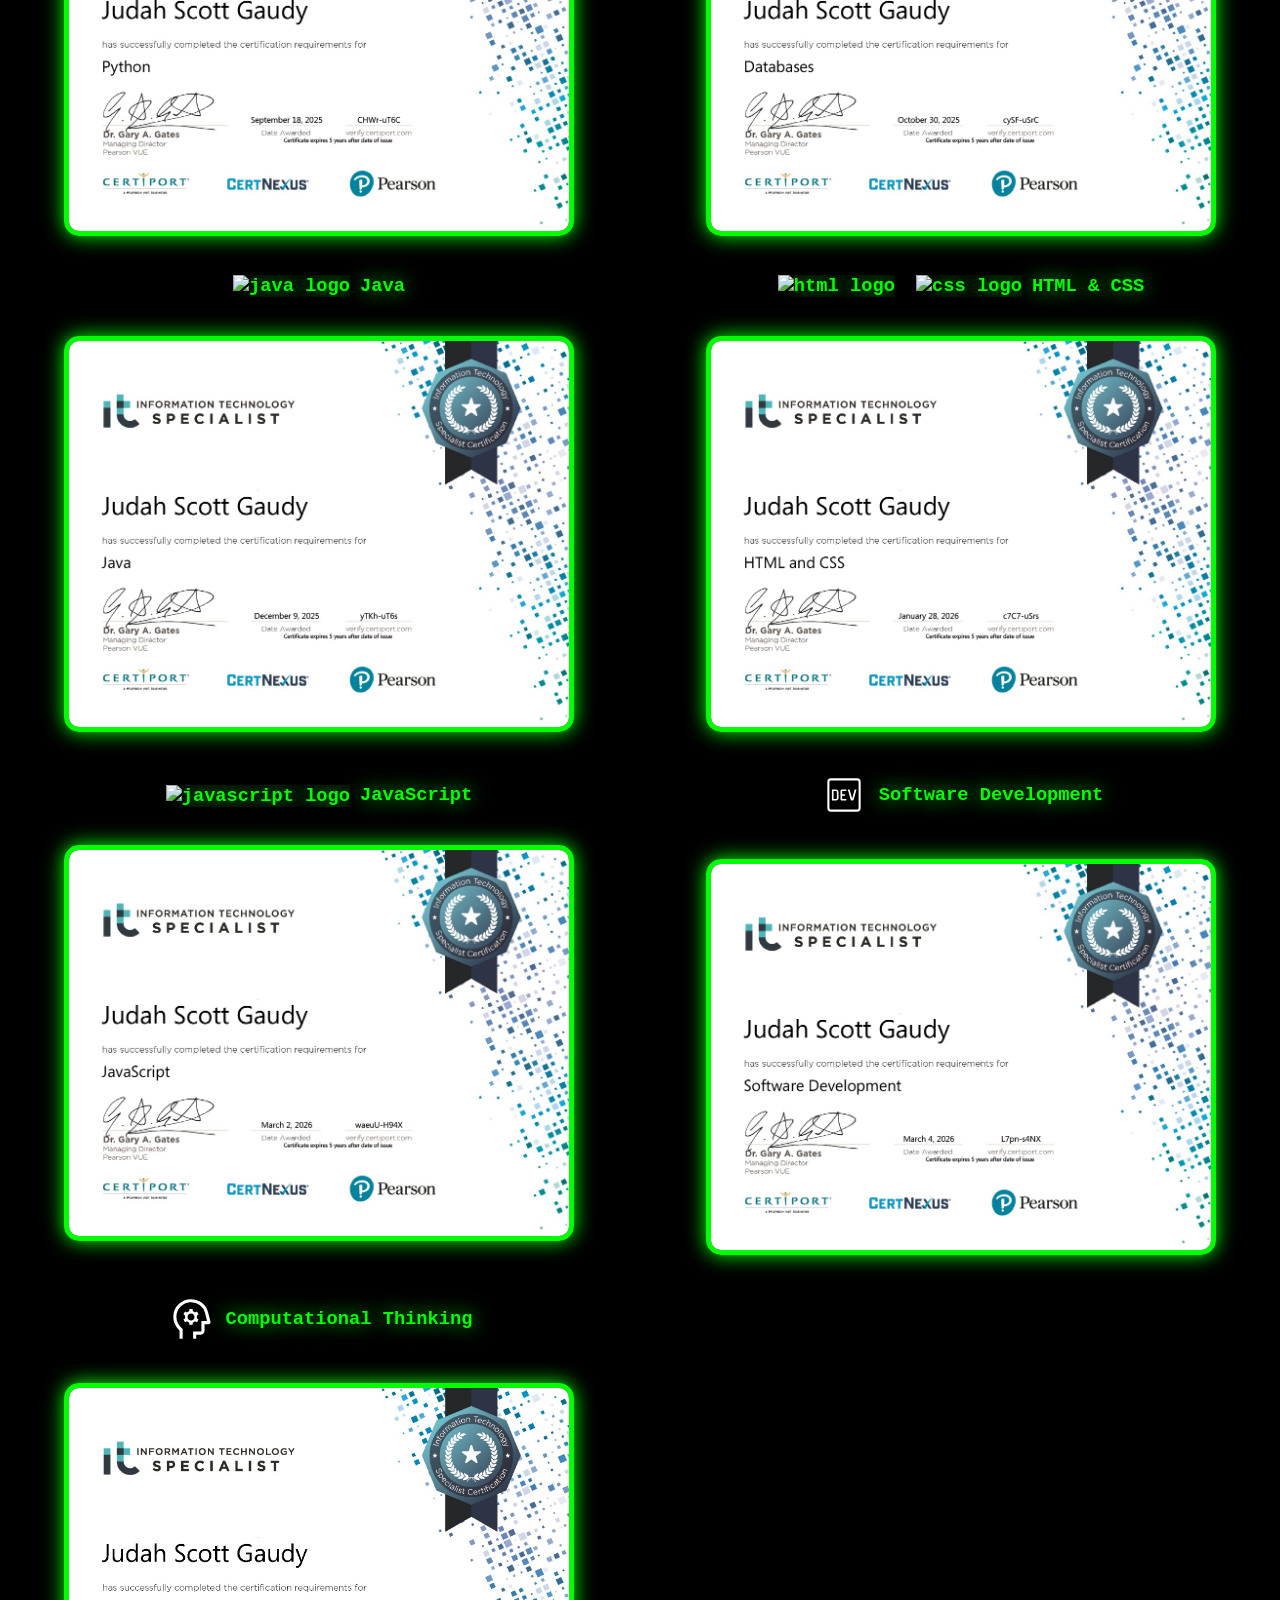
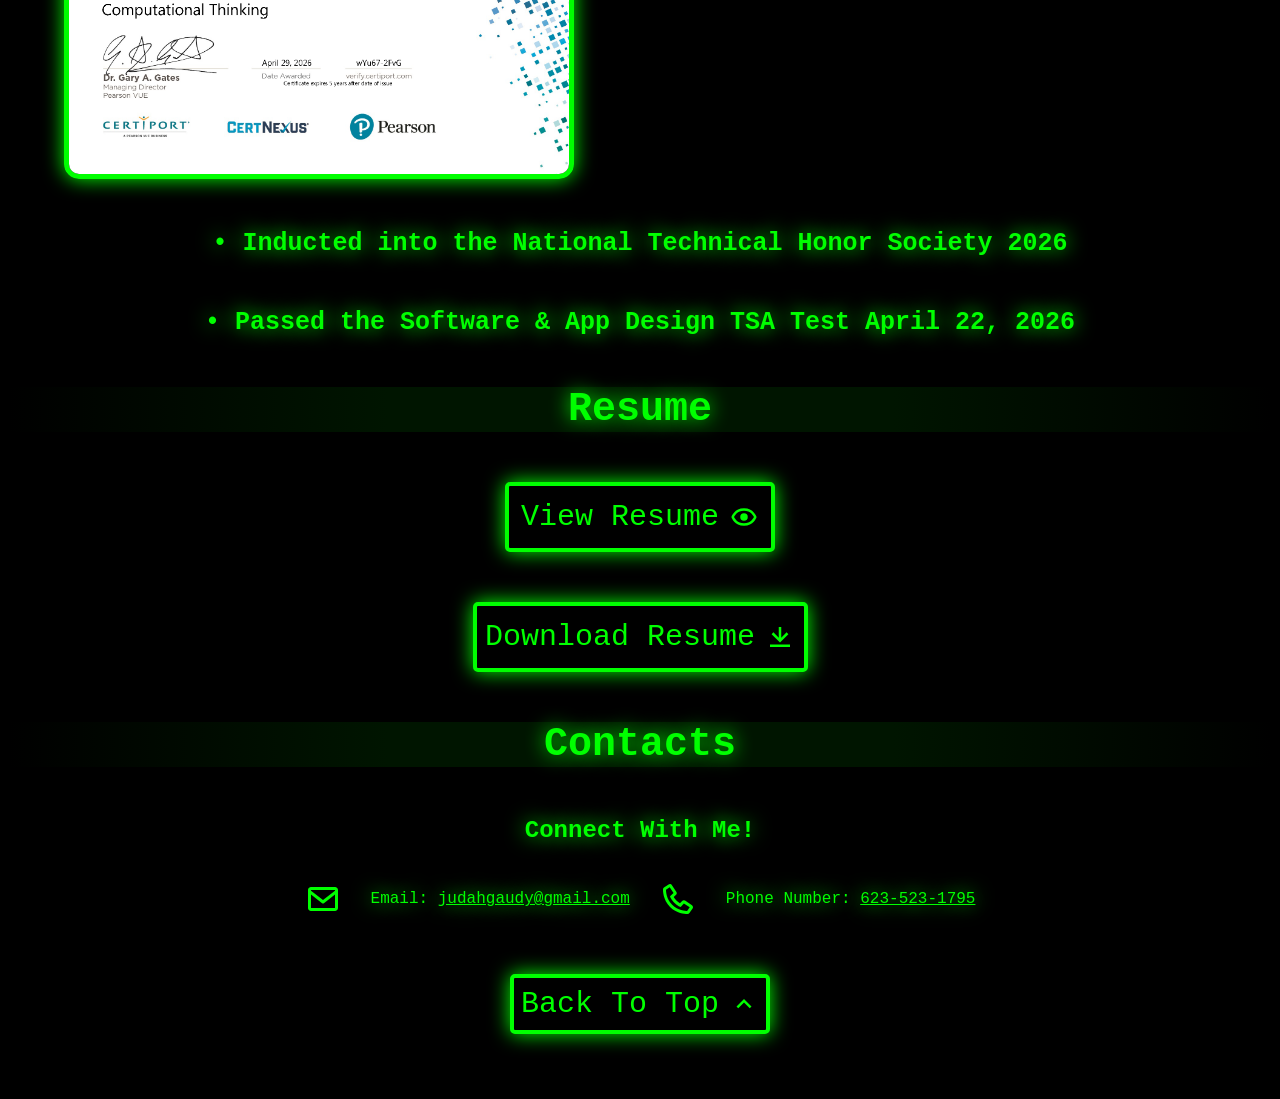
==== commit 7192070c: "Added itch.io to socials section" ====
--- a/portfolio.html
+++ b/portfolio.html
@@ -85,10 +85,11 @@
         <h2>See what I've been doing!</h2>
 
         <div class="images">
-            <!-- https://pixabay.com/ and https://google.com/ for the github, scratch and linkedin icons -->
+            <!-- https://pixabay.com/ and https://google.com/ for the github, scratch, itch.io, and linkedin icons -->
             <img src="images/github-logo.svg" class="github-button" alt="github" tabindex="0" role="link" aria-label="visit my github profile">
             <img src="images/linkedin-icon.png" class="linkedin-button" alt="linked in" tabindex="0" role="link" aria-label="visit my linkedin profile">
             <img src="images/scratch-logo.png" class="scratch-button" alt="scratch" tabindex="0" role="link" aria-label="visit my scratch profile">
+            <img src="images/itch-logo.png" class="itch-button" alt="itch" tabindex="0" role="link" aria-label="visit my itch.io profile">
         </div>
     </div>
 
@@ -193,7 +194,7 @@
      </div>
 
      <!-- resume section -->
-      <div id="resume" class="resume-section">
+    <div id="resume" class="resume-section">
         <h1>Resume</h1>
         <button class="resume-button">View Resume<img src="images/view.svg" class="icon"></button>
         <button class="download-button">Download Resume<img src="images/download.svg" class="icon"></button>
--- a/styles.css
+++ b/styles.css
@@ -315,7 +315,6 @@
 .socials-section img {
   width: 200px;
   max-width: 100%;
-  margin-top: 50px;
   border-radius: 15px;
   border: 5px solid #00ff00;
   transition: transform 0.3s ease;
@@ -329,18 +328,10 @@
 
 .socials-section .images {
   display: flex;
+  flex-wrap: wrap;
   justify-content: center;
-  align-items: center;
   gap: 100px;
-}
-
-@media (max-width: 768px) {
-  .socials-section .images {
-    flex-direction: column;
-    gap: 50px;
-    width: 100%; 
-    overflow: hidden;
-  }
+  margin-top: 50px;
 }
 
 .socials-section img:active {
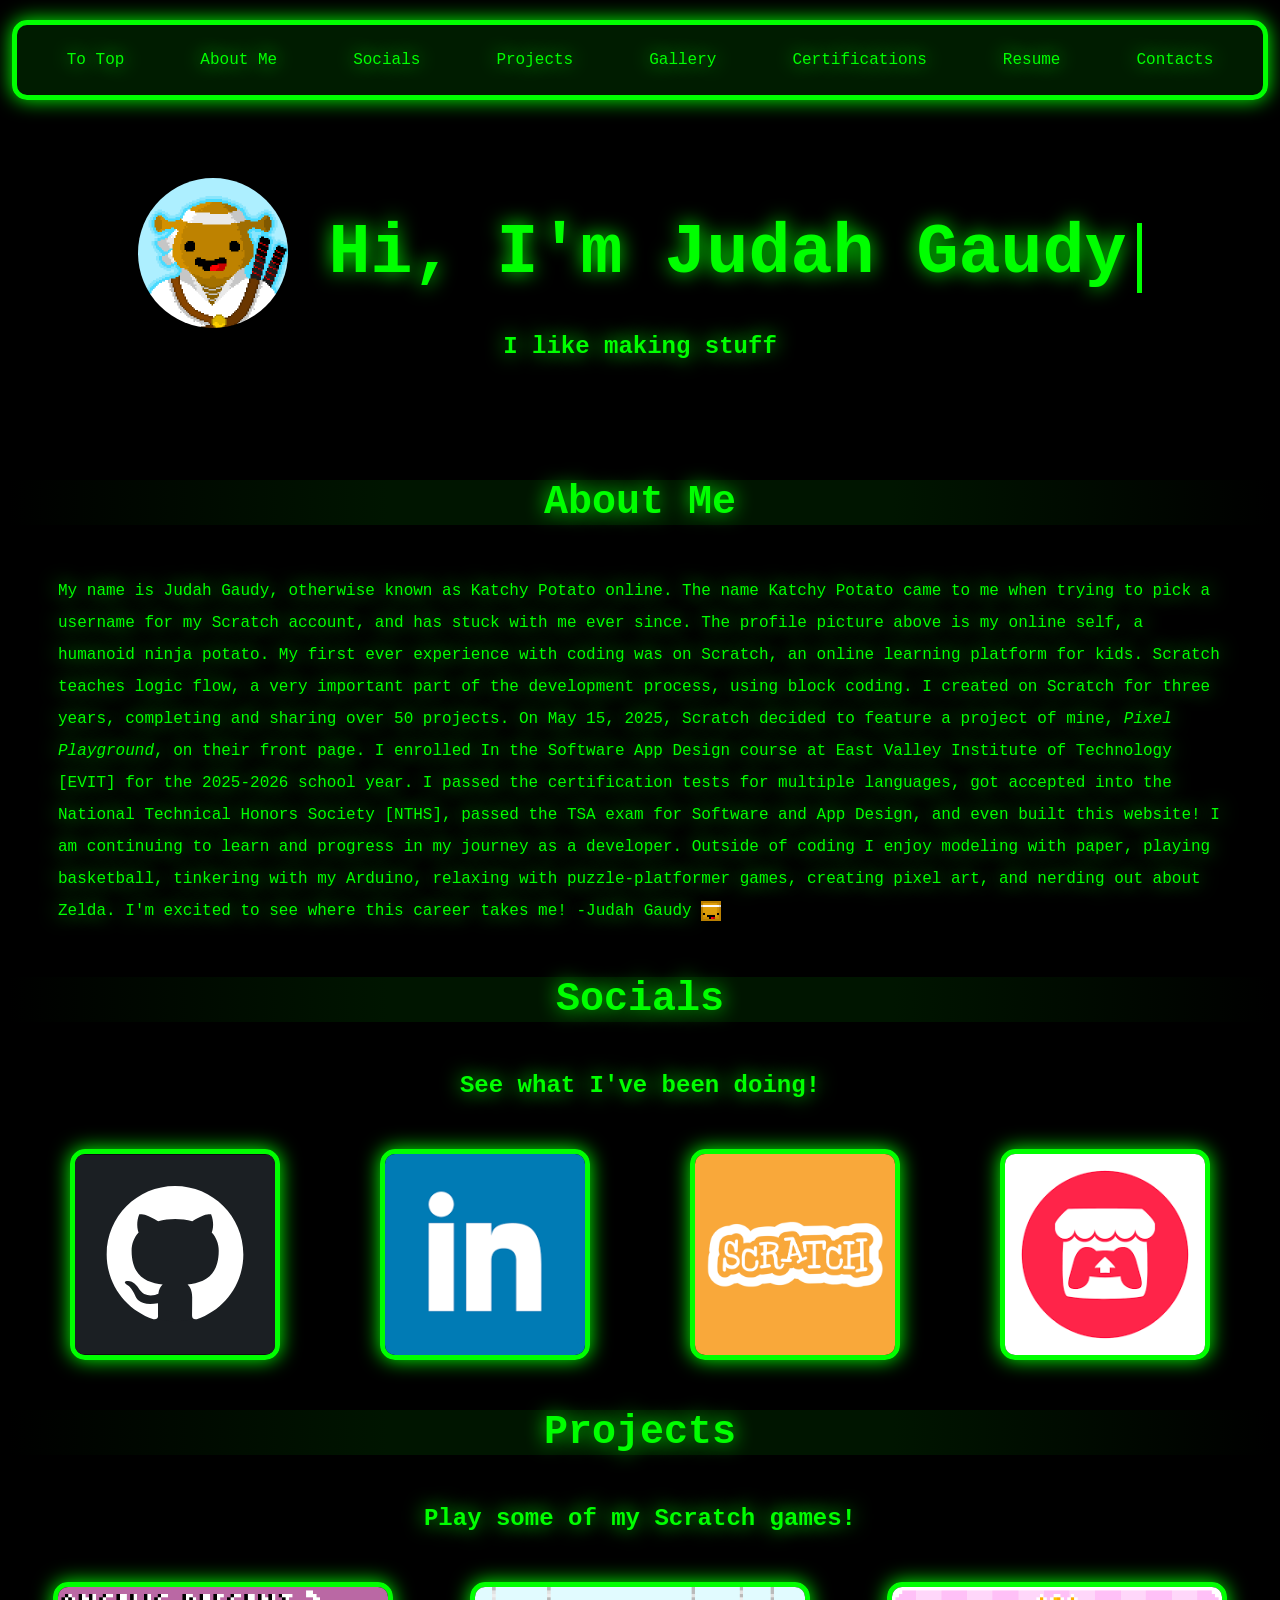
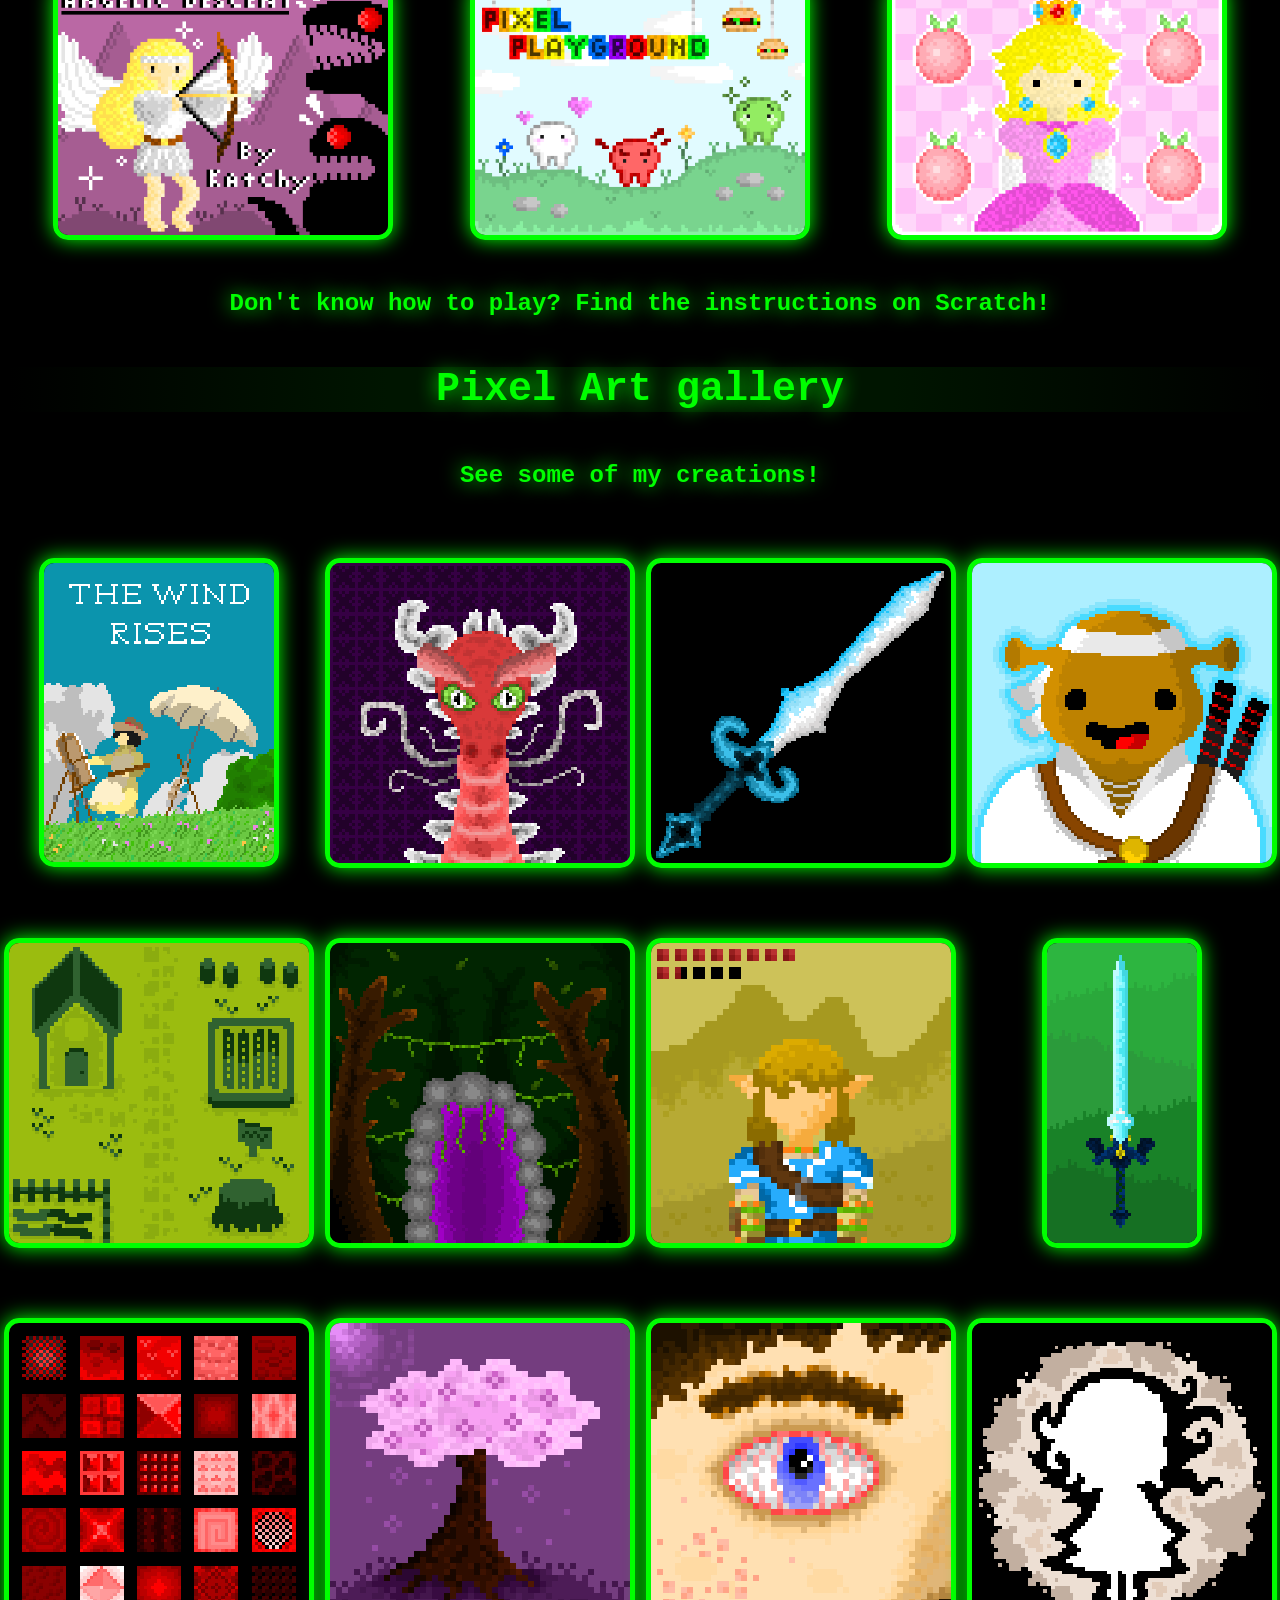
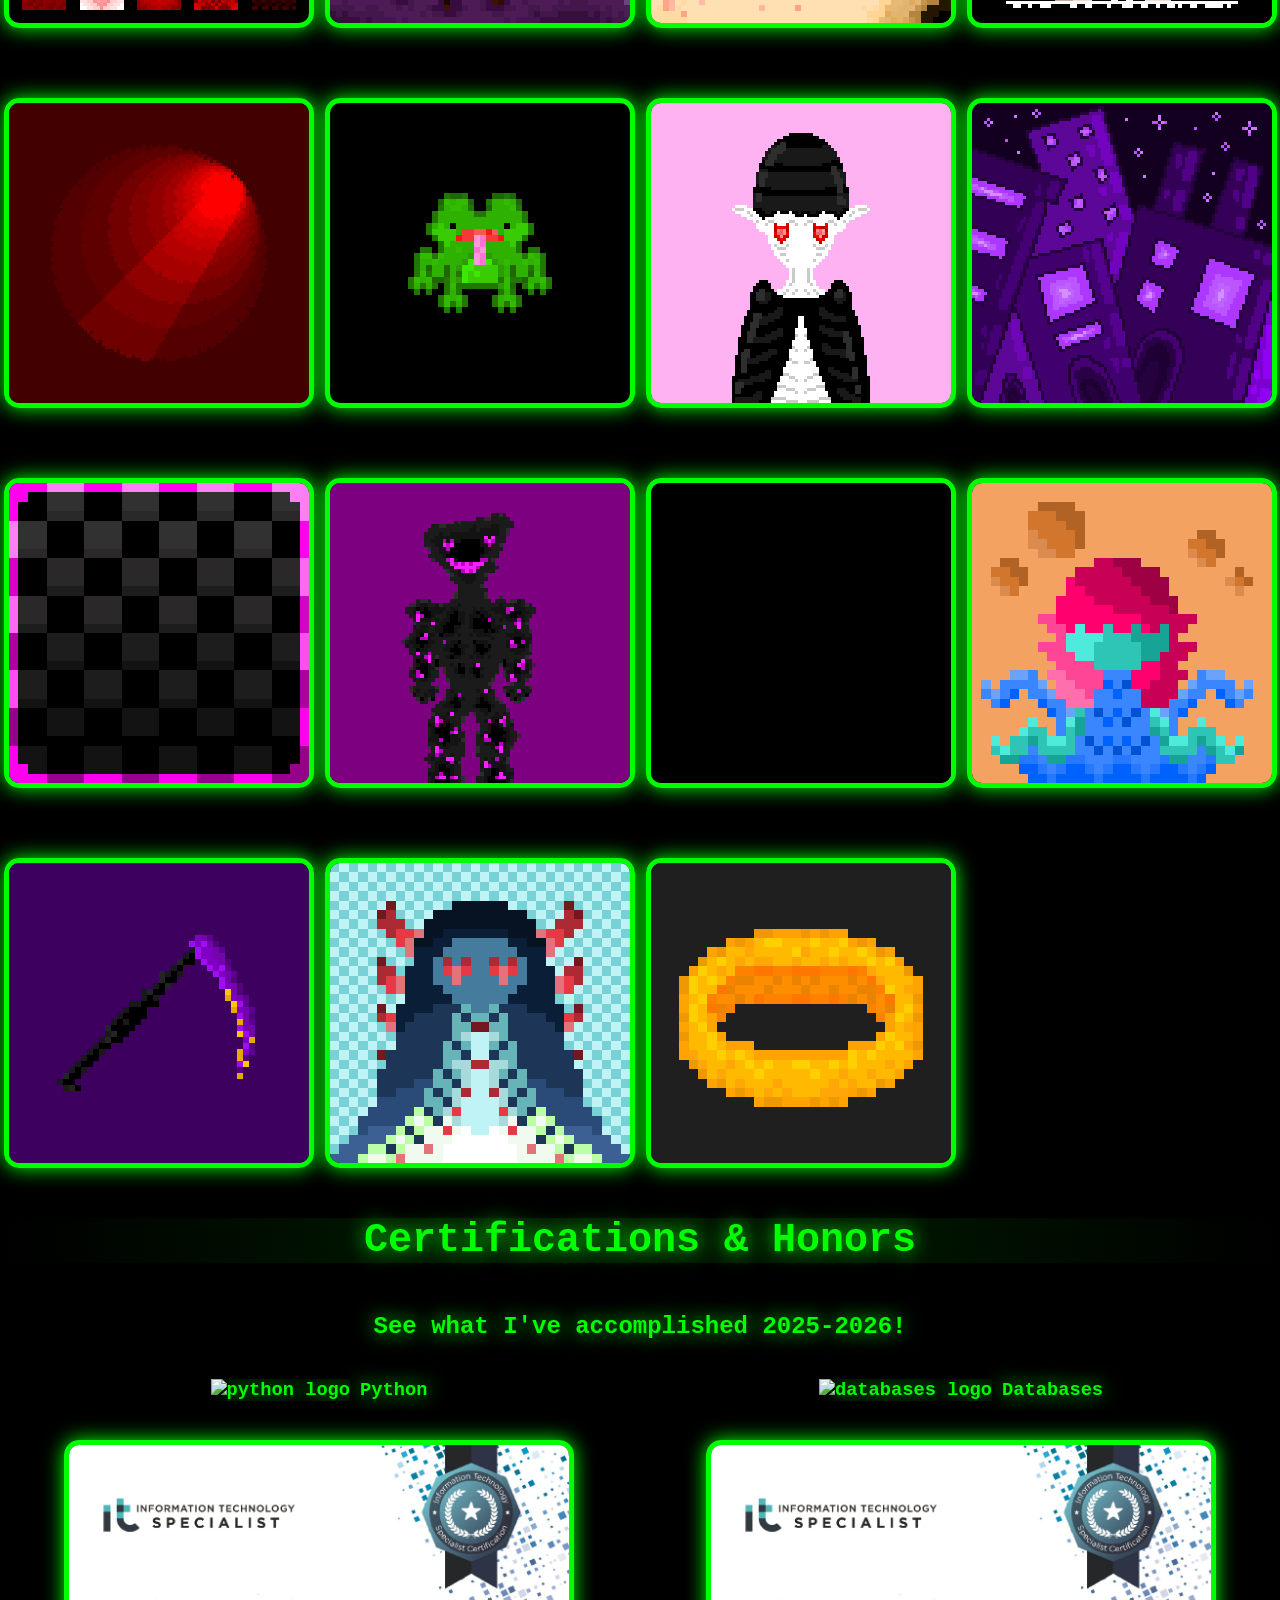
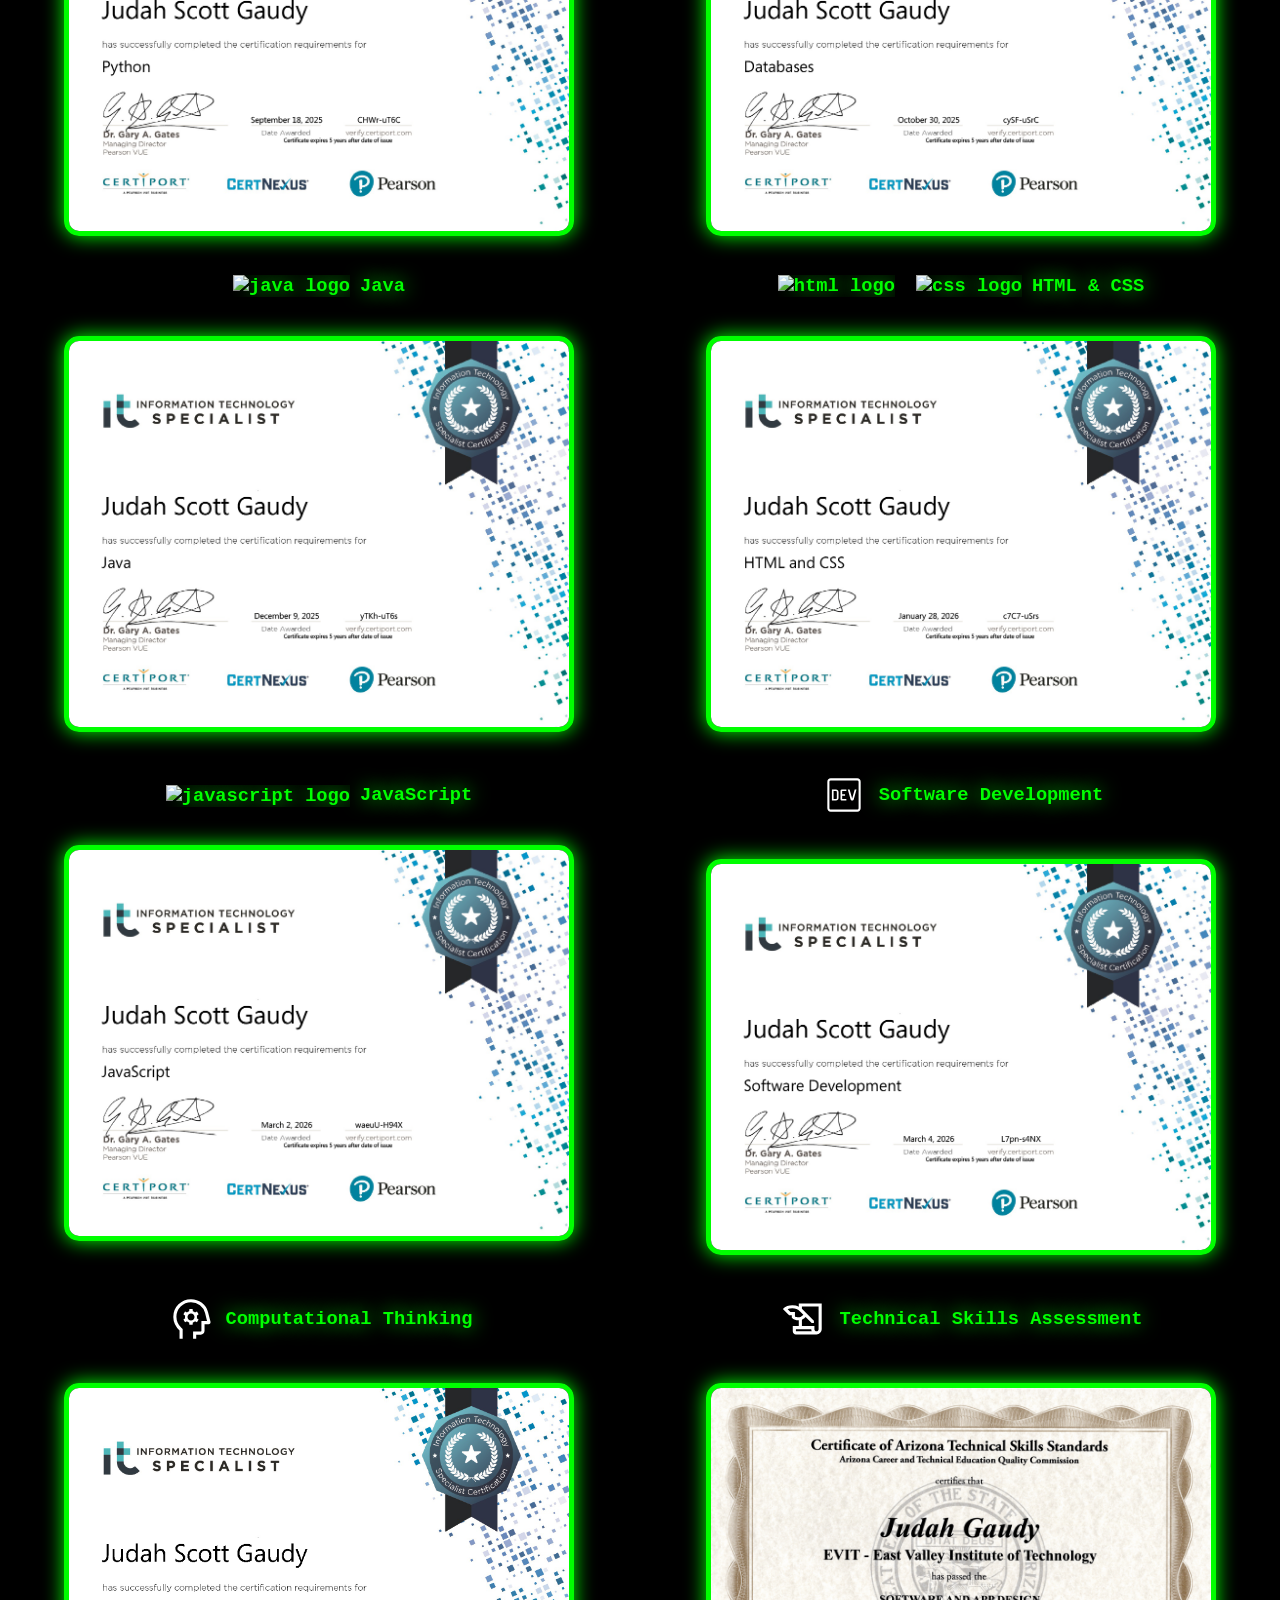
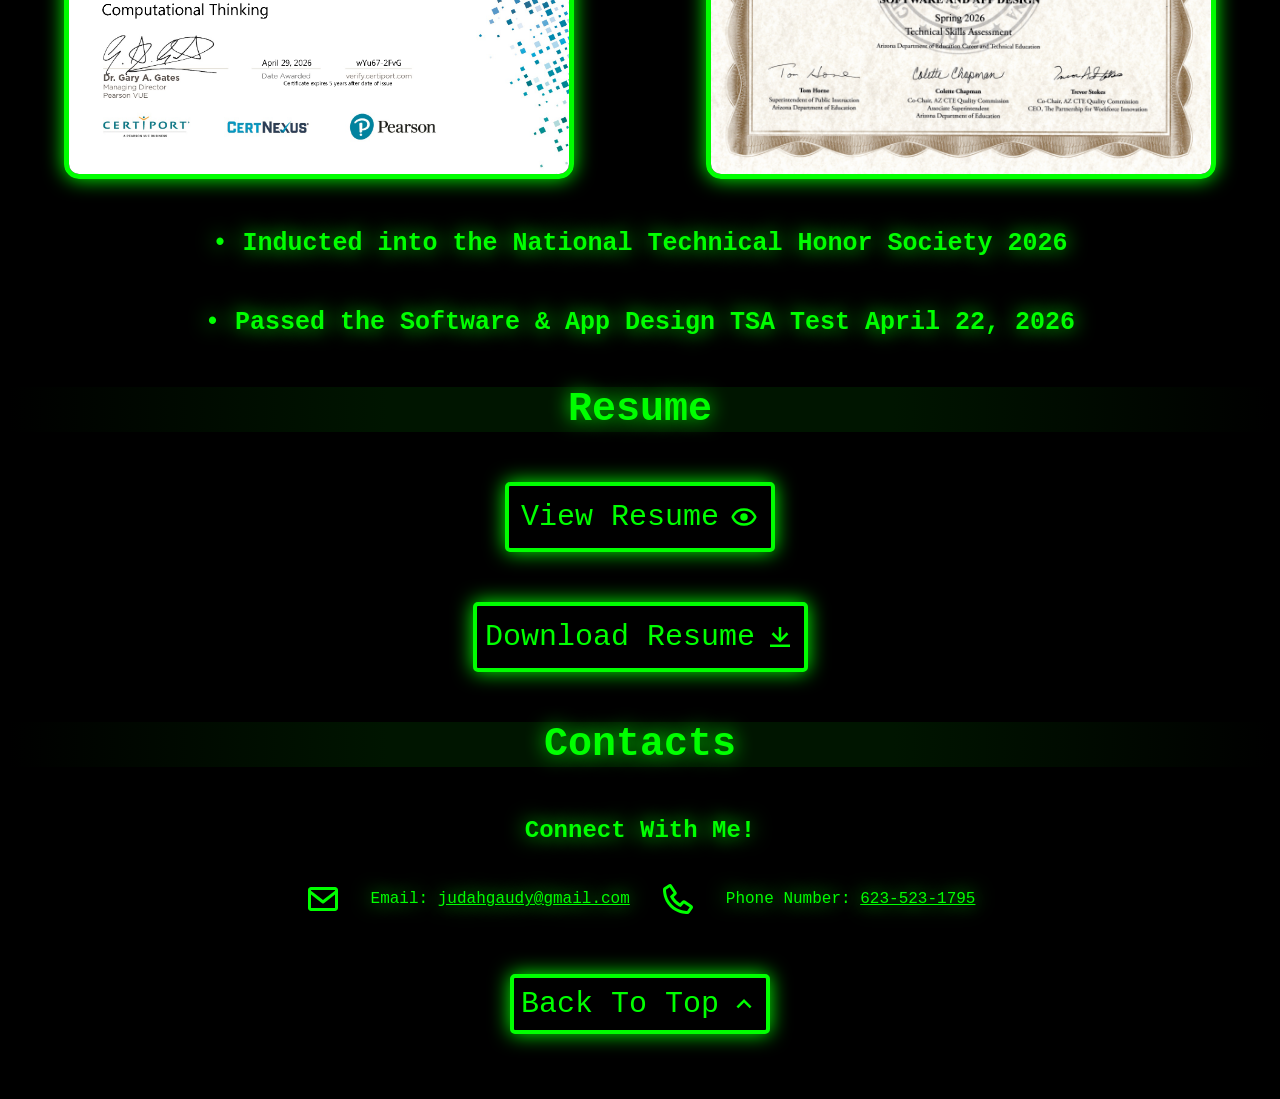
==== commit cba4467b: "Added tsa to certifications section" ====
--- a/portfolio.html
+++ b/portfolio.html
@@ -188,6 +188,12 @@
                 <h3><img src="images/thinking-icon.svg" class="logo" alt="thinking icon">Computational Thinking</h3>
                 <img src="certifications/computational-thinkin.png" class="certification" alt="computational thinking certification">
             </div>
+
+            <!-- software and app design TSA-->
+             <div class="cert-container">
+                <h3><img src="images/tsa-icon.svg" class="logo" alt="test icon">Technical Skills Assessment</h3>
+                <img src="certifications/tsa-certification.png" class="certification" alt="software and app design tsa">
+             </div>
         </div>
         <h3 class="honors">• Inducted into the National Technical Honor Society 2026</h3>
         <h3 class="honors">• Passed the Software & App Design TSA Test April 22, 2026</h3>
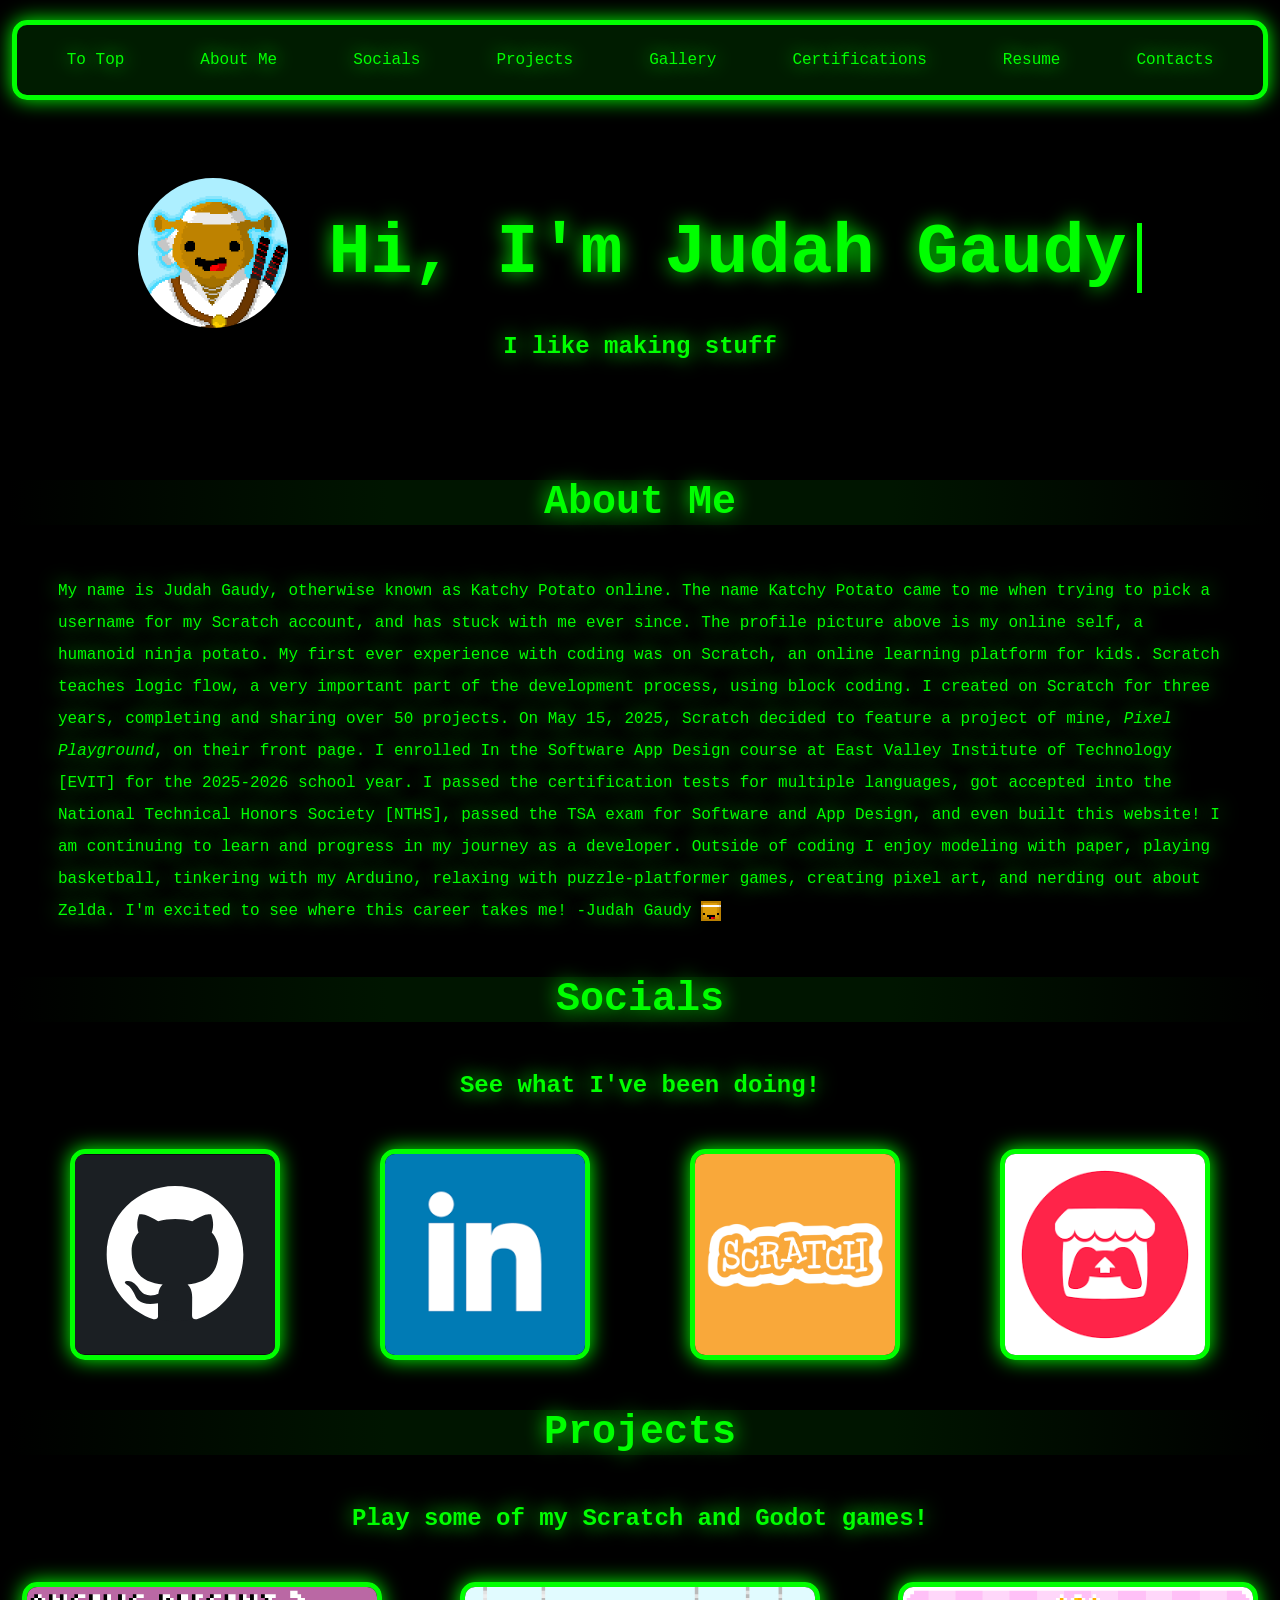
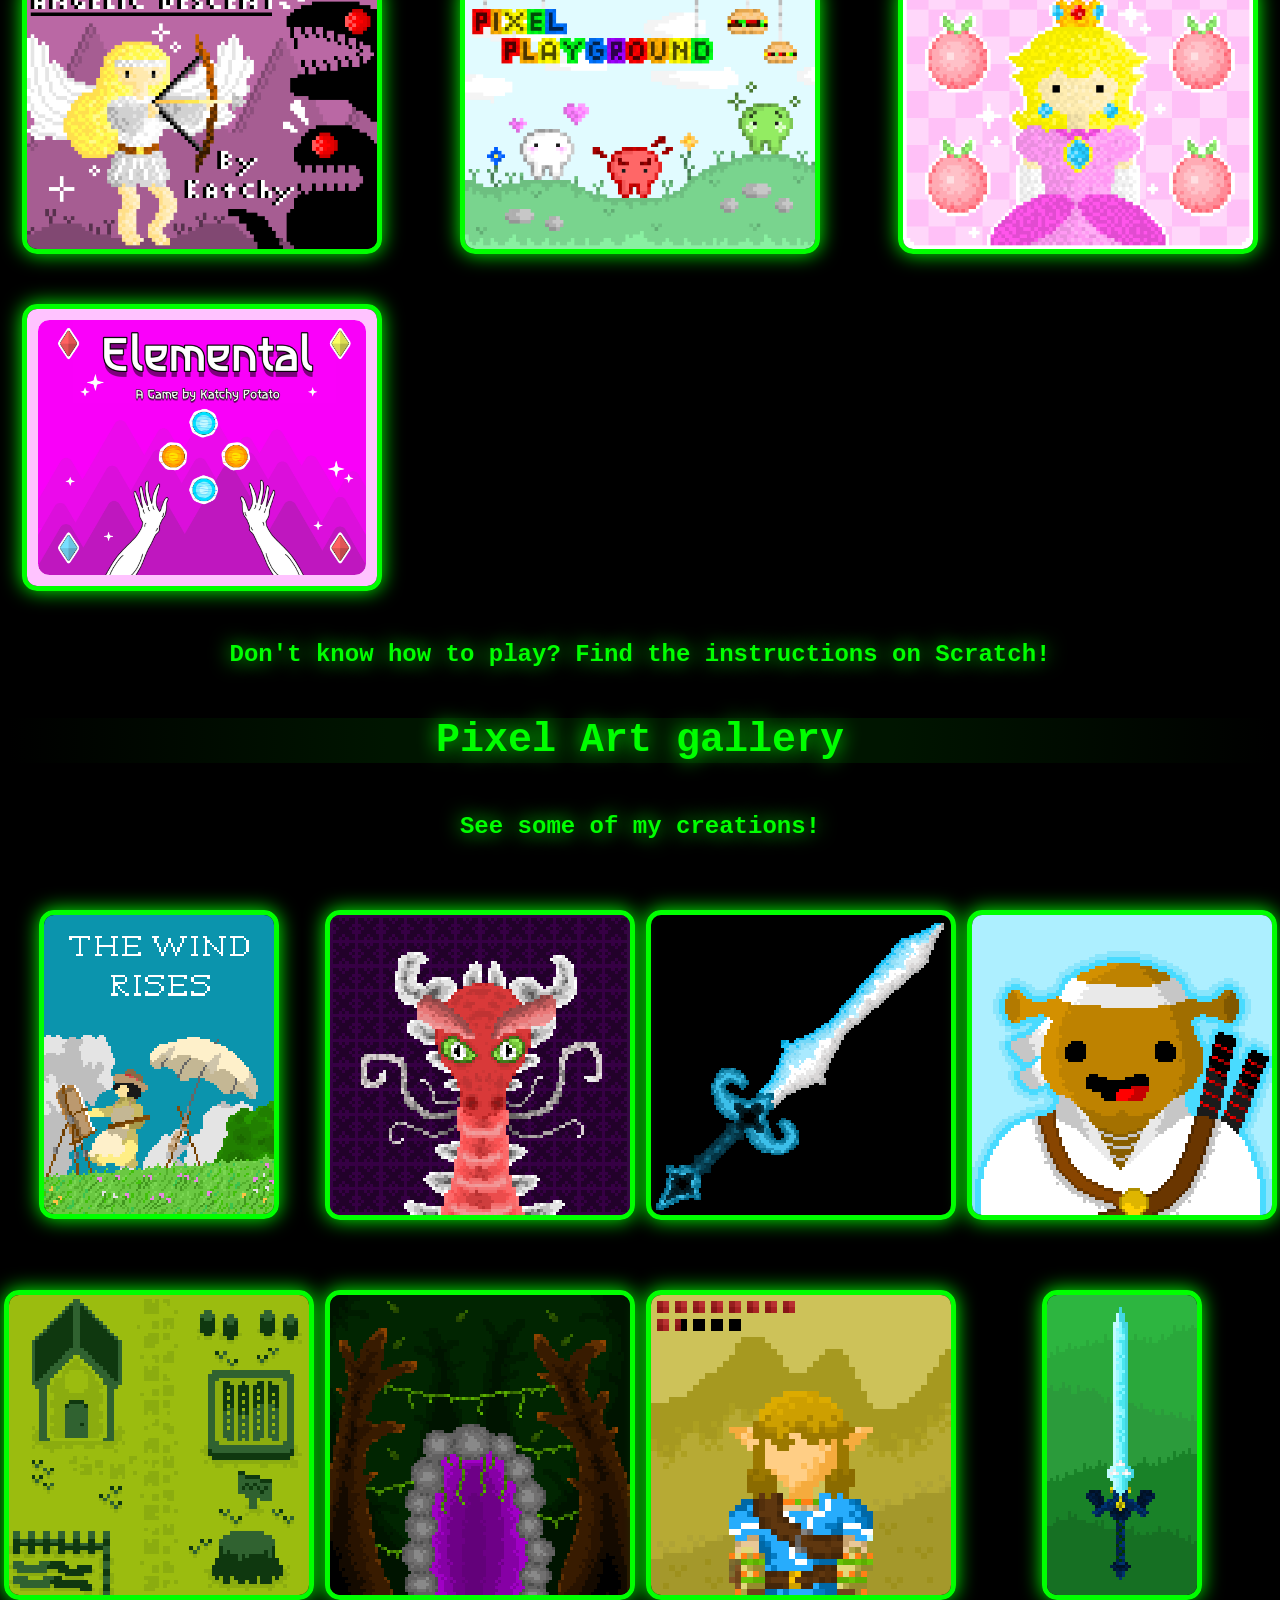
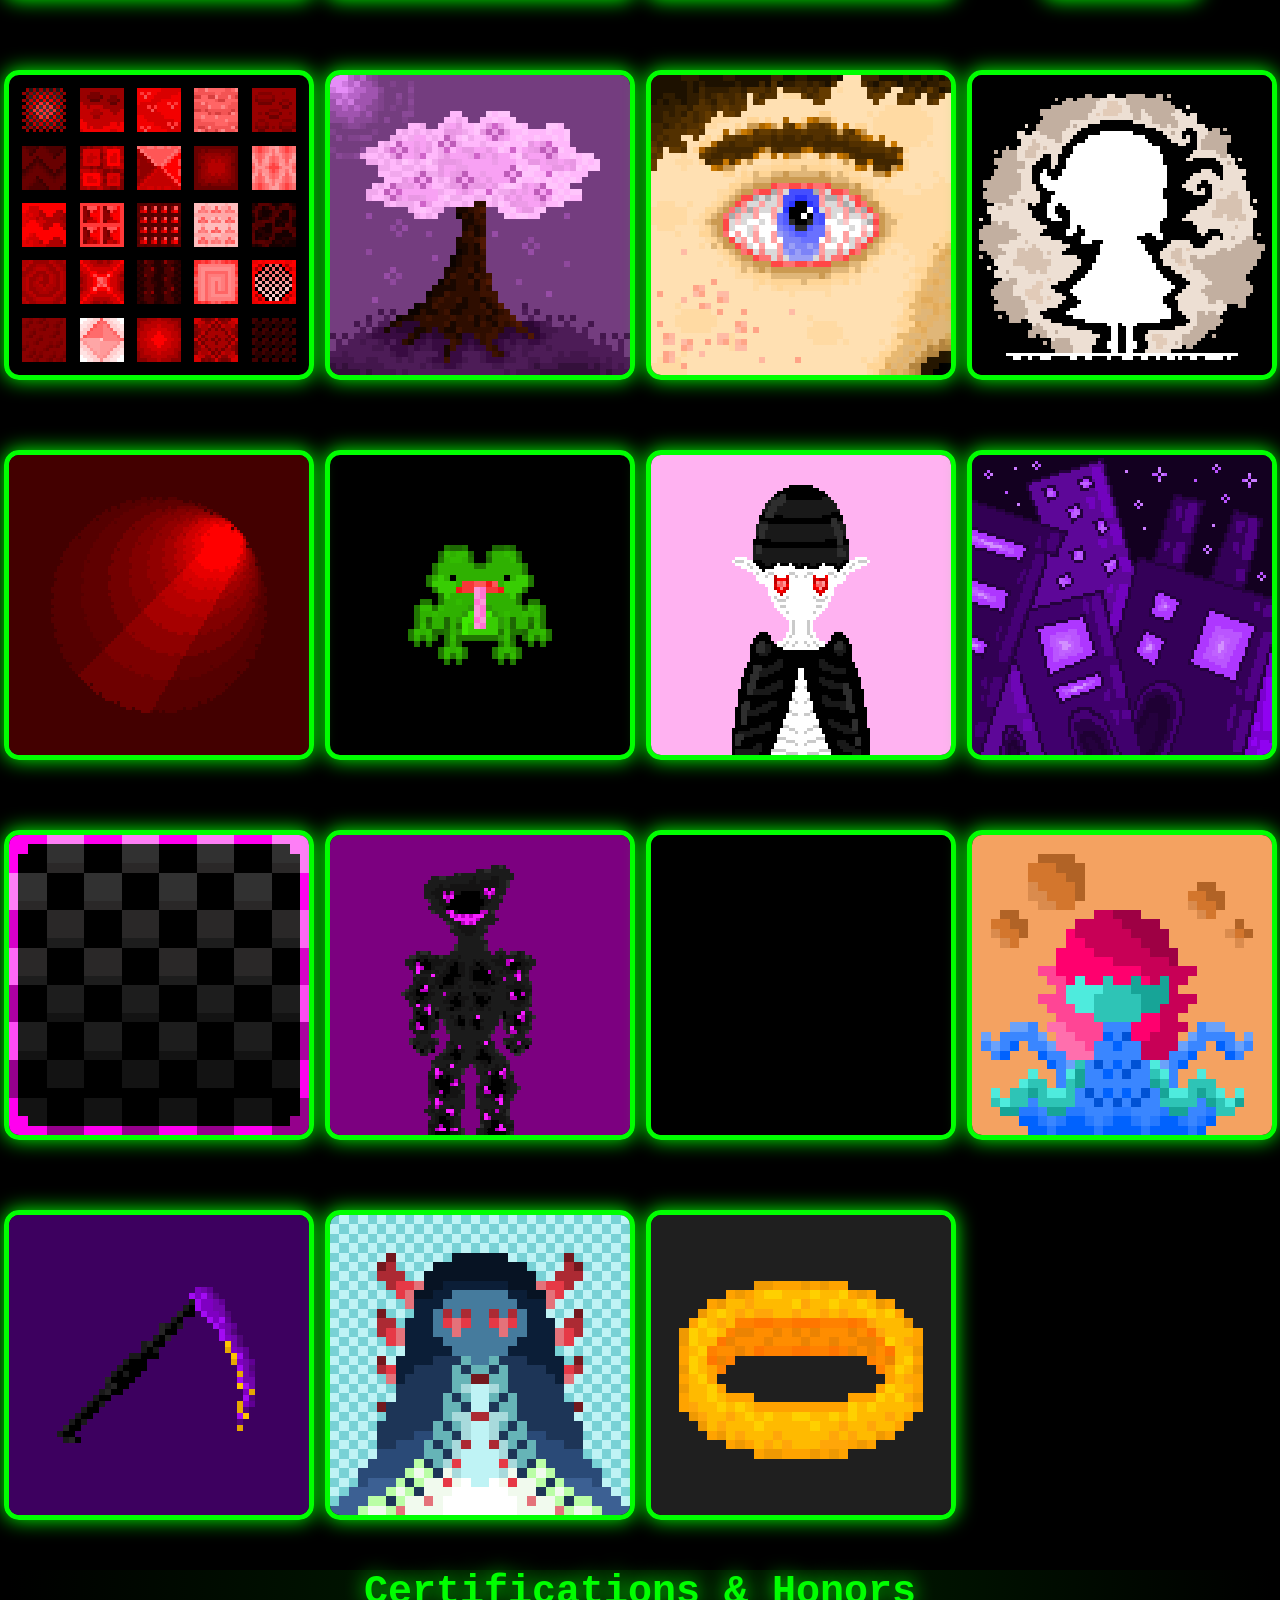
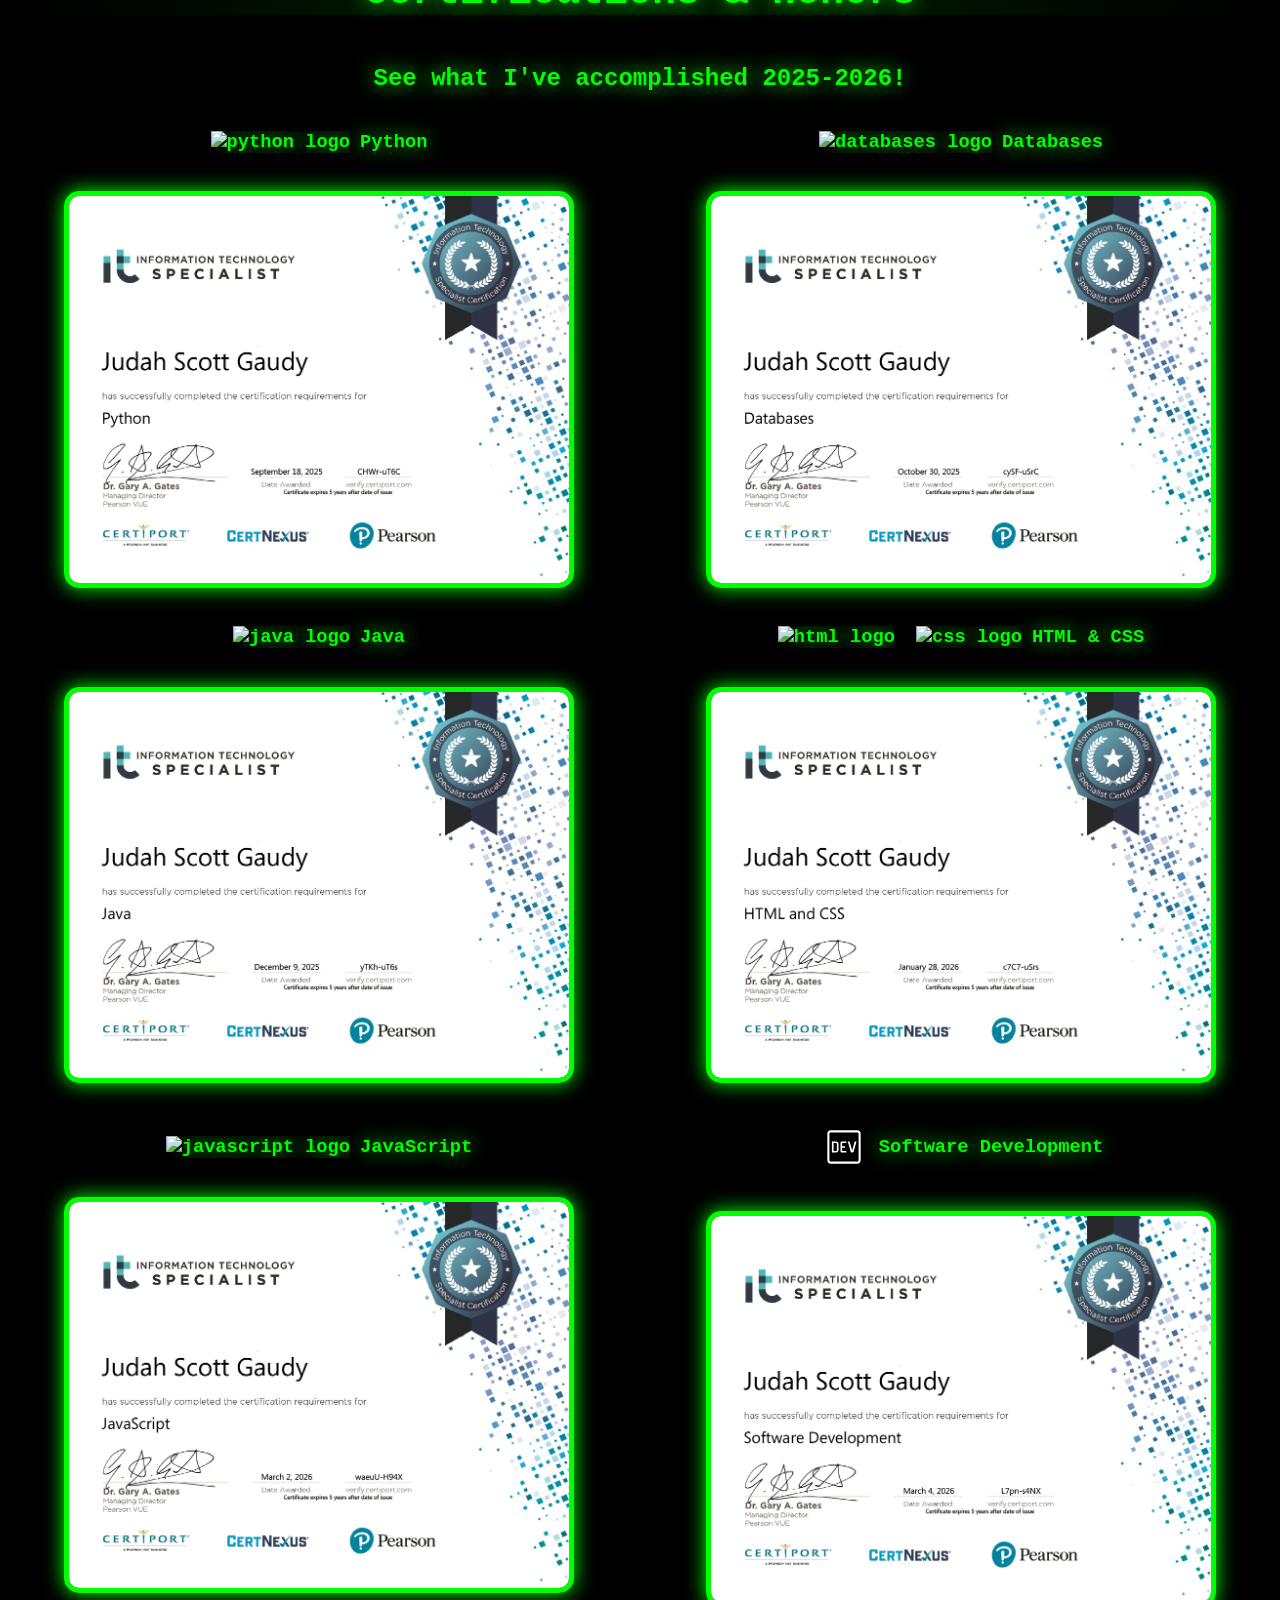
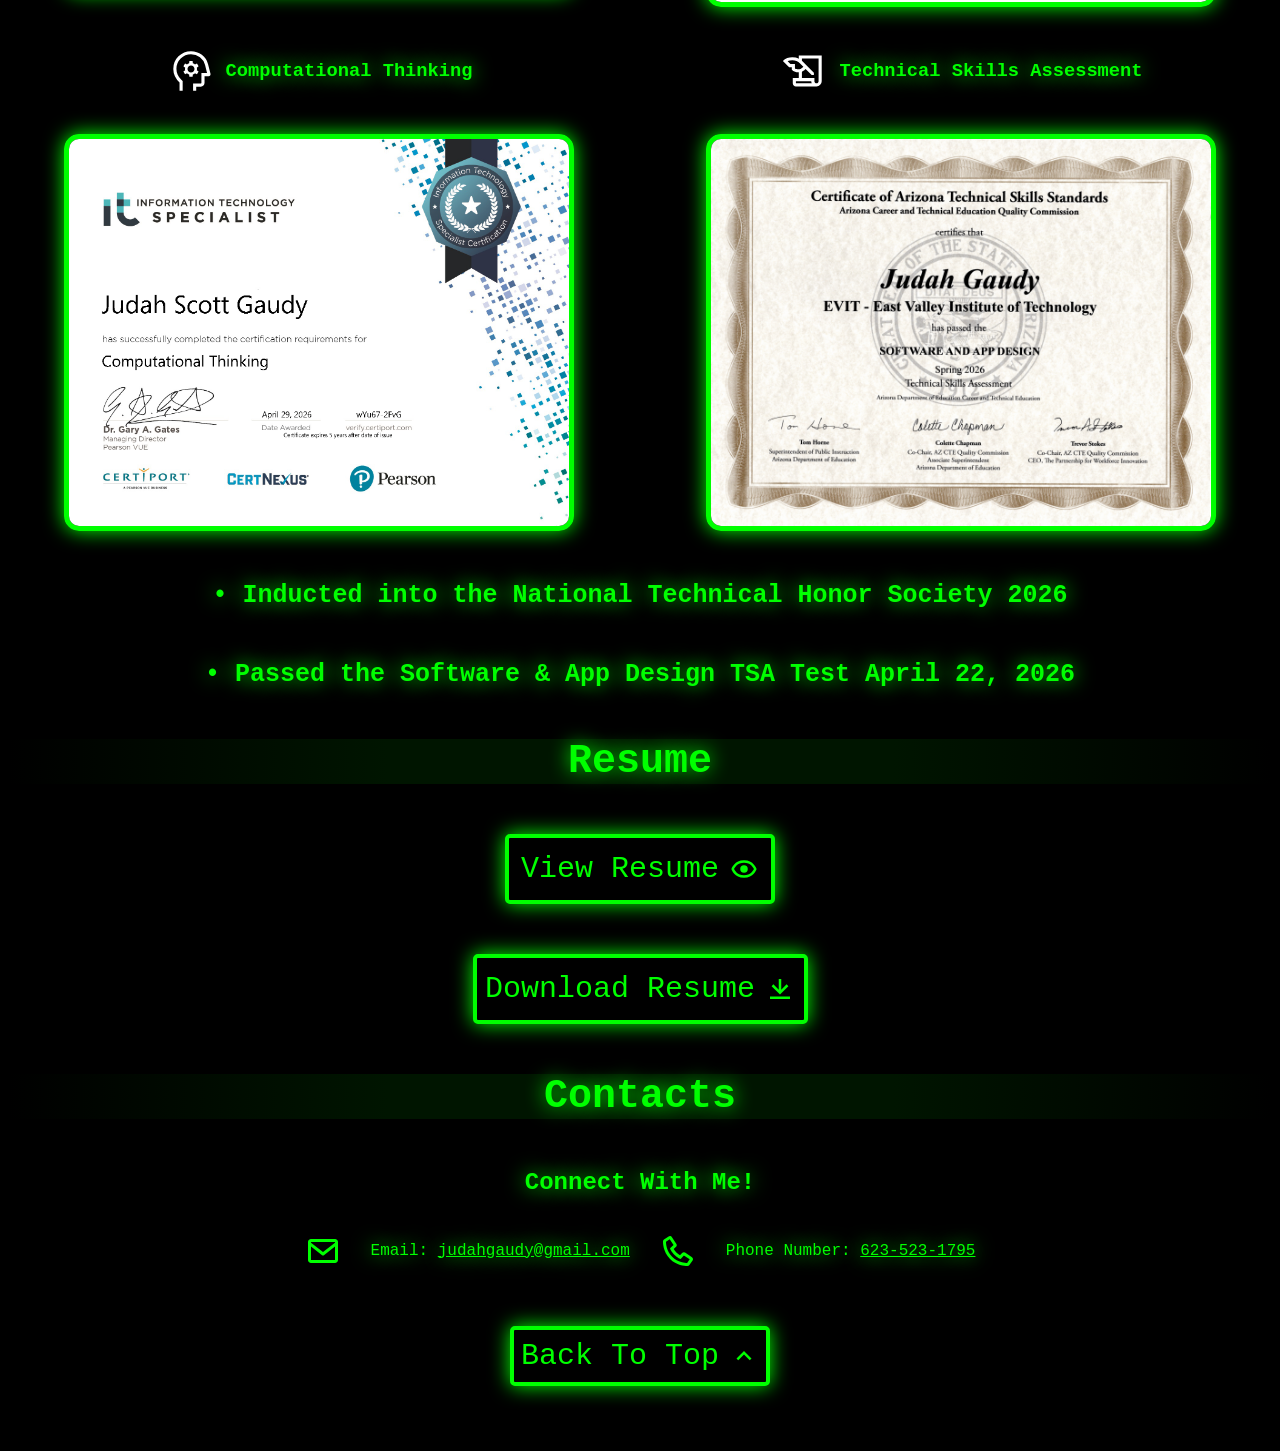
==== commit b2eb01cf: "Added elemental to projects section, updated readme" ====
--- a/portfolio.html
+++ b/portfolio.html
@@ -96,12 +96,13 @@
     <!-- projects section -->
      <div id="projects" class="projects-section">
         <h1>Projects</h1>
-        <h2>Play some of my Scratch games!</h2>
+        <h2>Play some of my Scratch and Godot games!</h2>
 
         <div class="thumbnails">
             <img src="images/angelic-descent.png" class="angelic-descent" alt="angelic descent" tabindex="0" role="link" aria-label="play angelic descent">
             <img src="images/pixel-playground.png" class="pixel-playground" alt="pixel playground" tabindex="0" role="link" aria-label="play pixel playground">
             <img src="images/peaches-daisies-stars.png" class="peaches-daisies-stars" alt="peaches daisies and stars" tabindex="0" role="link" aria-label="play peaches daisies and stars">
+            <img src="images/elemental.png" class="elemental" als="elemental" tabindex="0" role="link" aria-label="play elemental">
         </div>
 
         <h2>Don't know how to play? Find the instructions on Scratch!</h2>
--- a/styles.css
+++ b/styles.css
@@ -368,13 +368,13 @@
 
 .projects-section .thumbnails {
   display: grid;
-  grid-template-columns: repeat(auto-fit, minmax(min(300px, 100%), 1fr));
+  grid-template-columns: repeat(auto-fit, minmax(300px, 1fr));
   gap: 50px;
   margin-top: 50px;
-  max-width: 1200px;
   margin-left: auto;
   margin-right: auto;
   justify-items: center;
+  align-items: center;
 }
 
 .projects-section img {
@@ -382,8 +382,8 @@
   border-radius: 15px;
   box-shadow: 0 0 20px #00ff00;
   transition: transform 0.3s ease;
+  width: 300px;
   width: 90%;
-  max-width: 500px;
 }
 
 .projects-section img:hover {
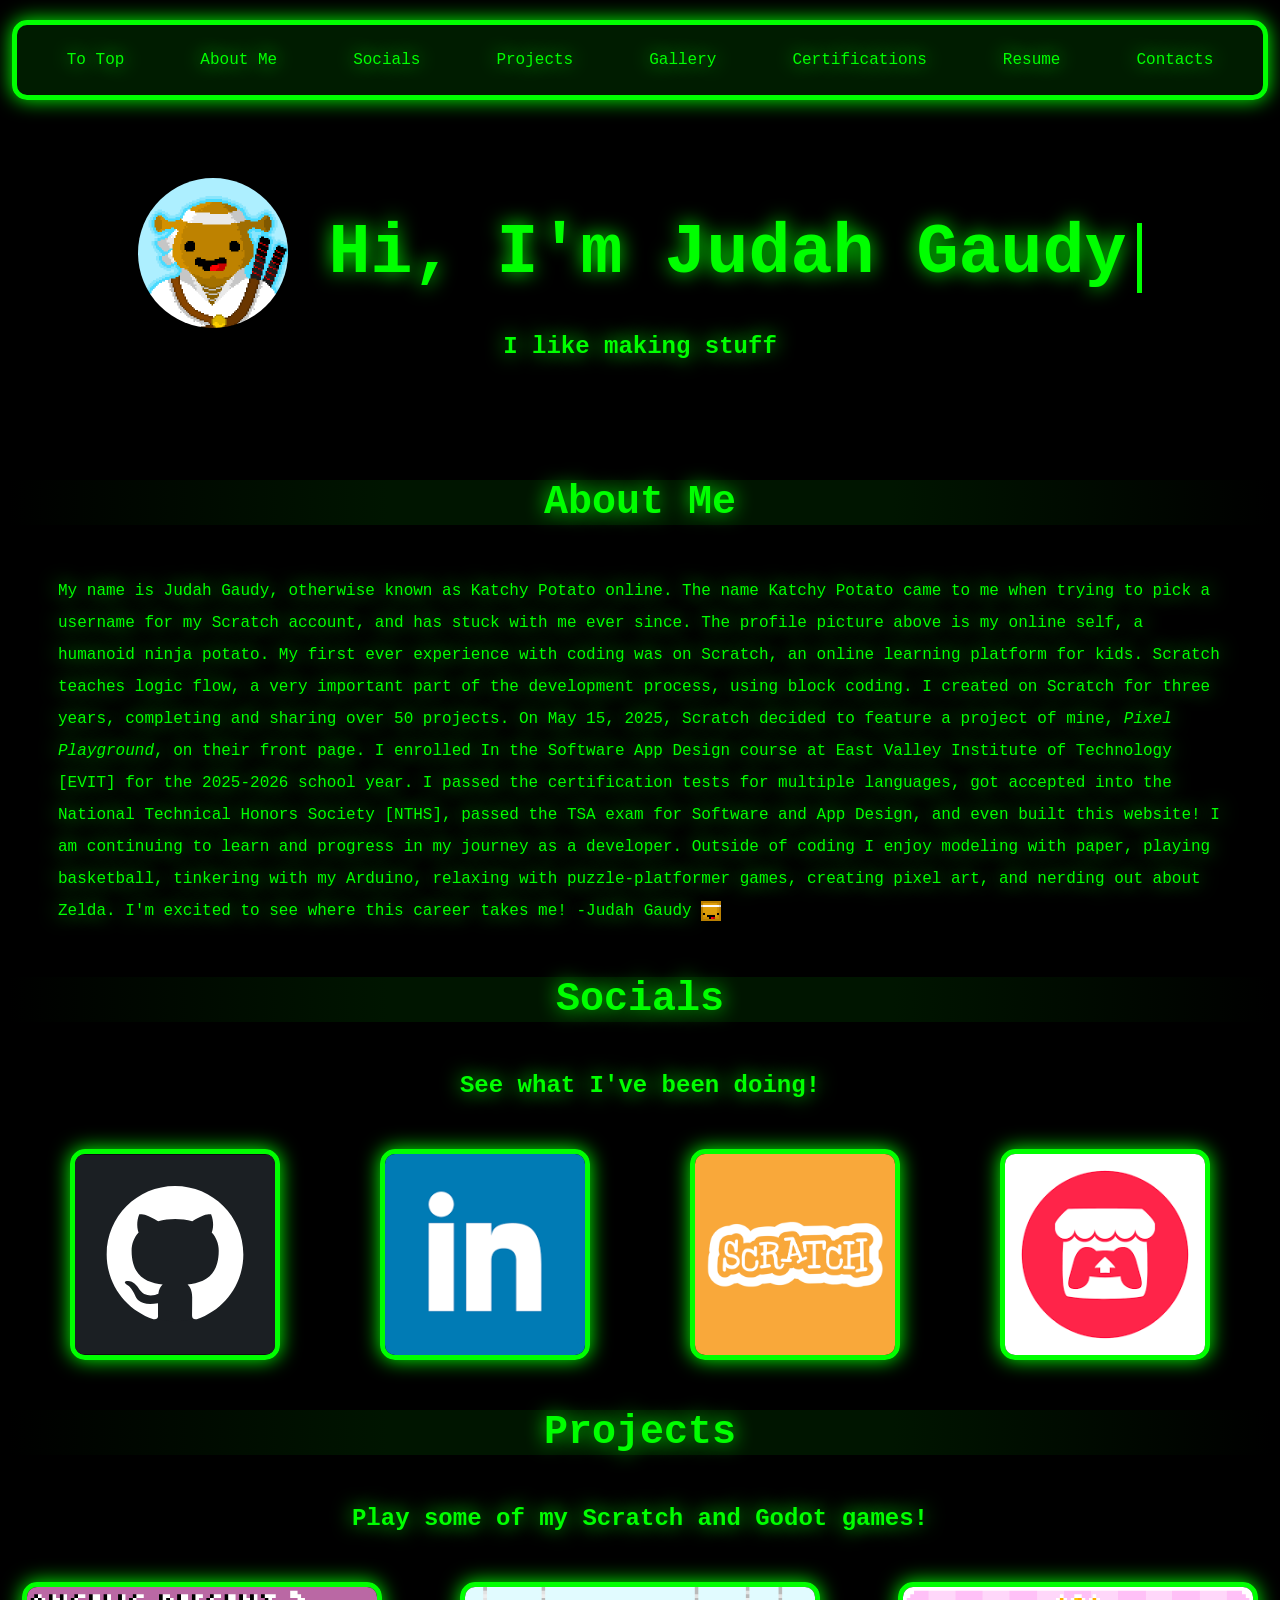
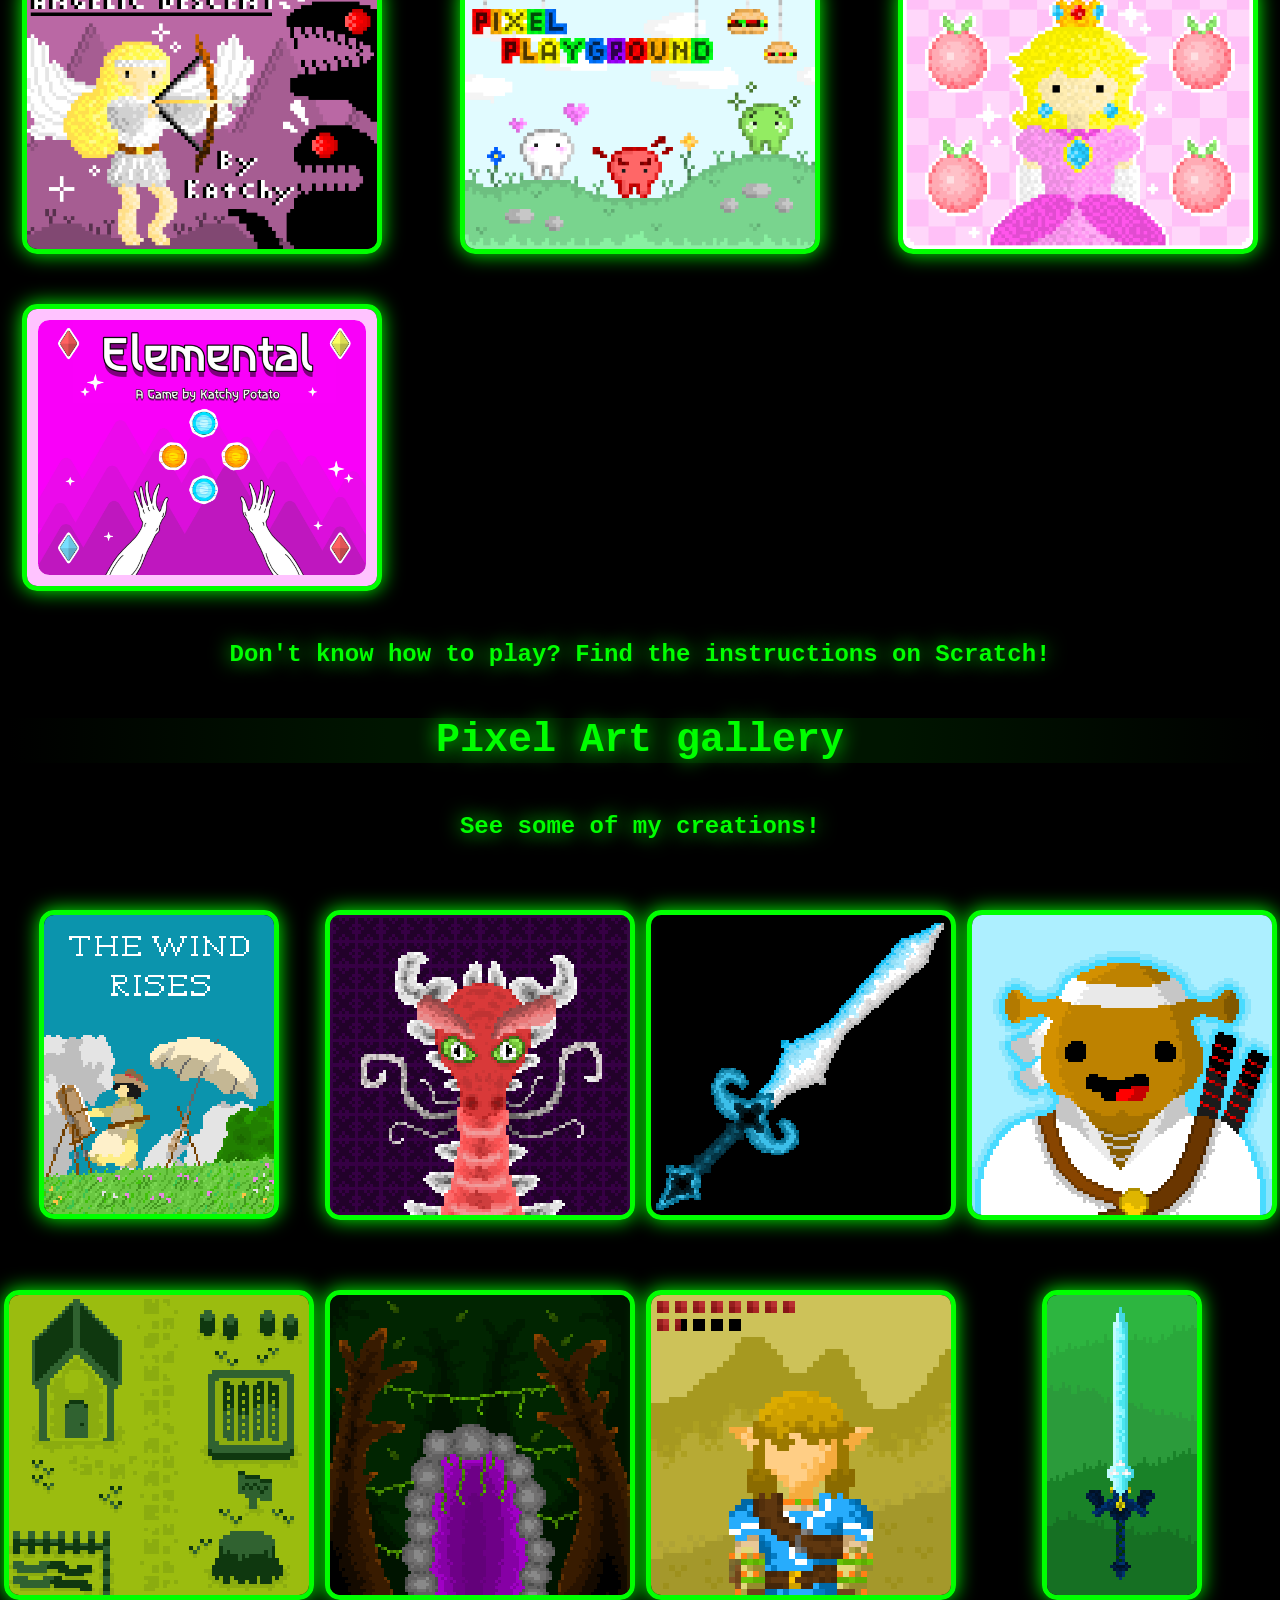
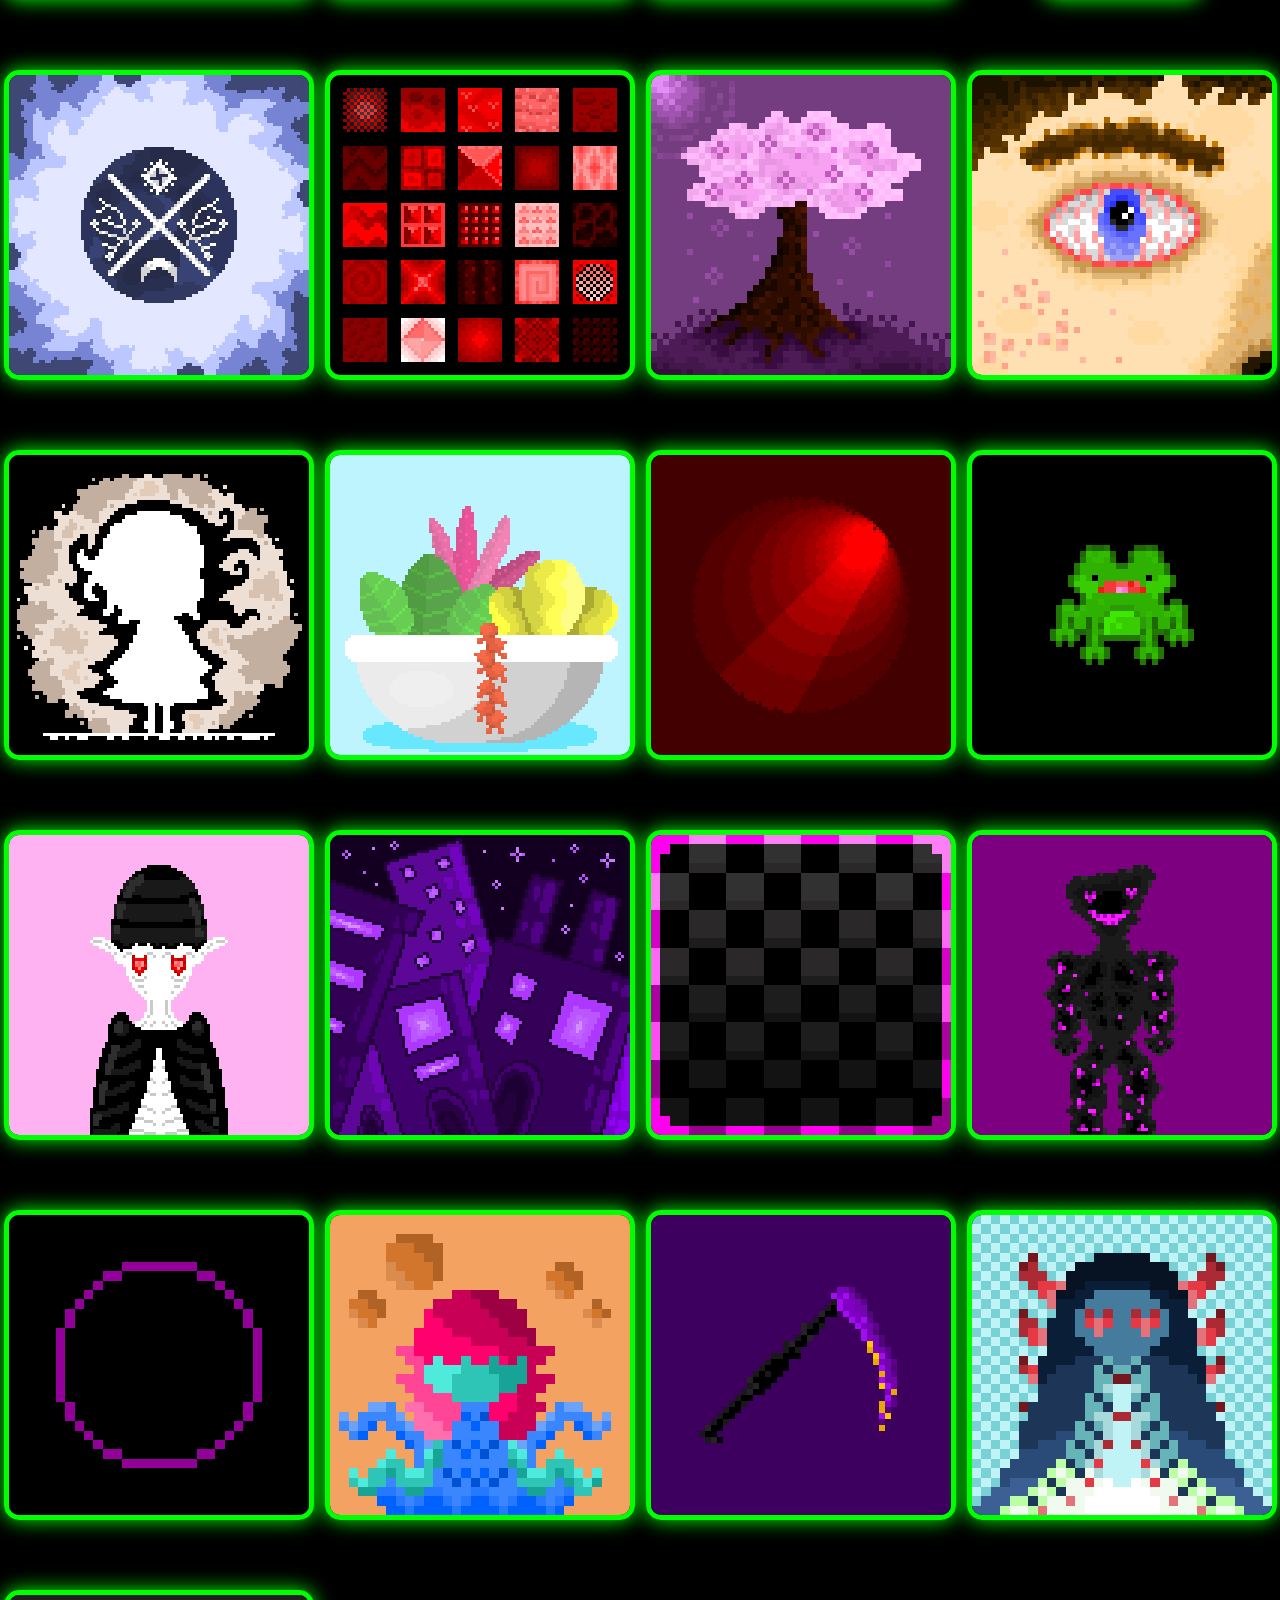
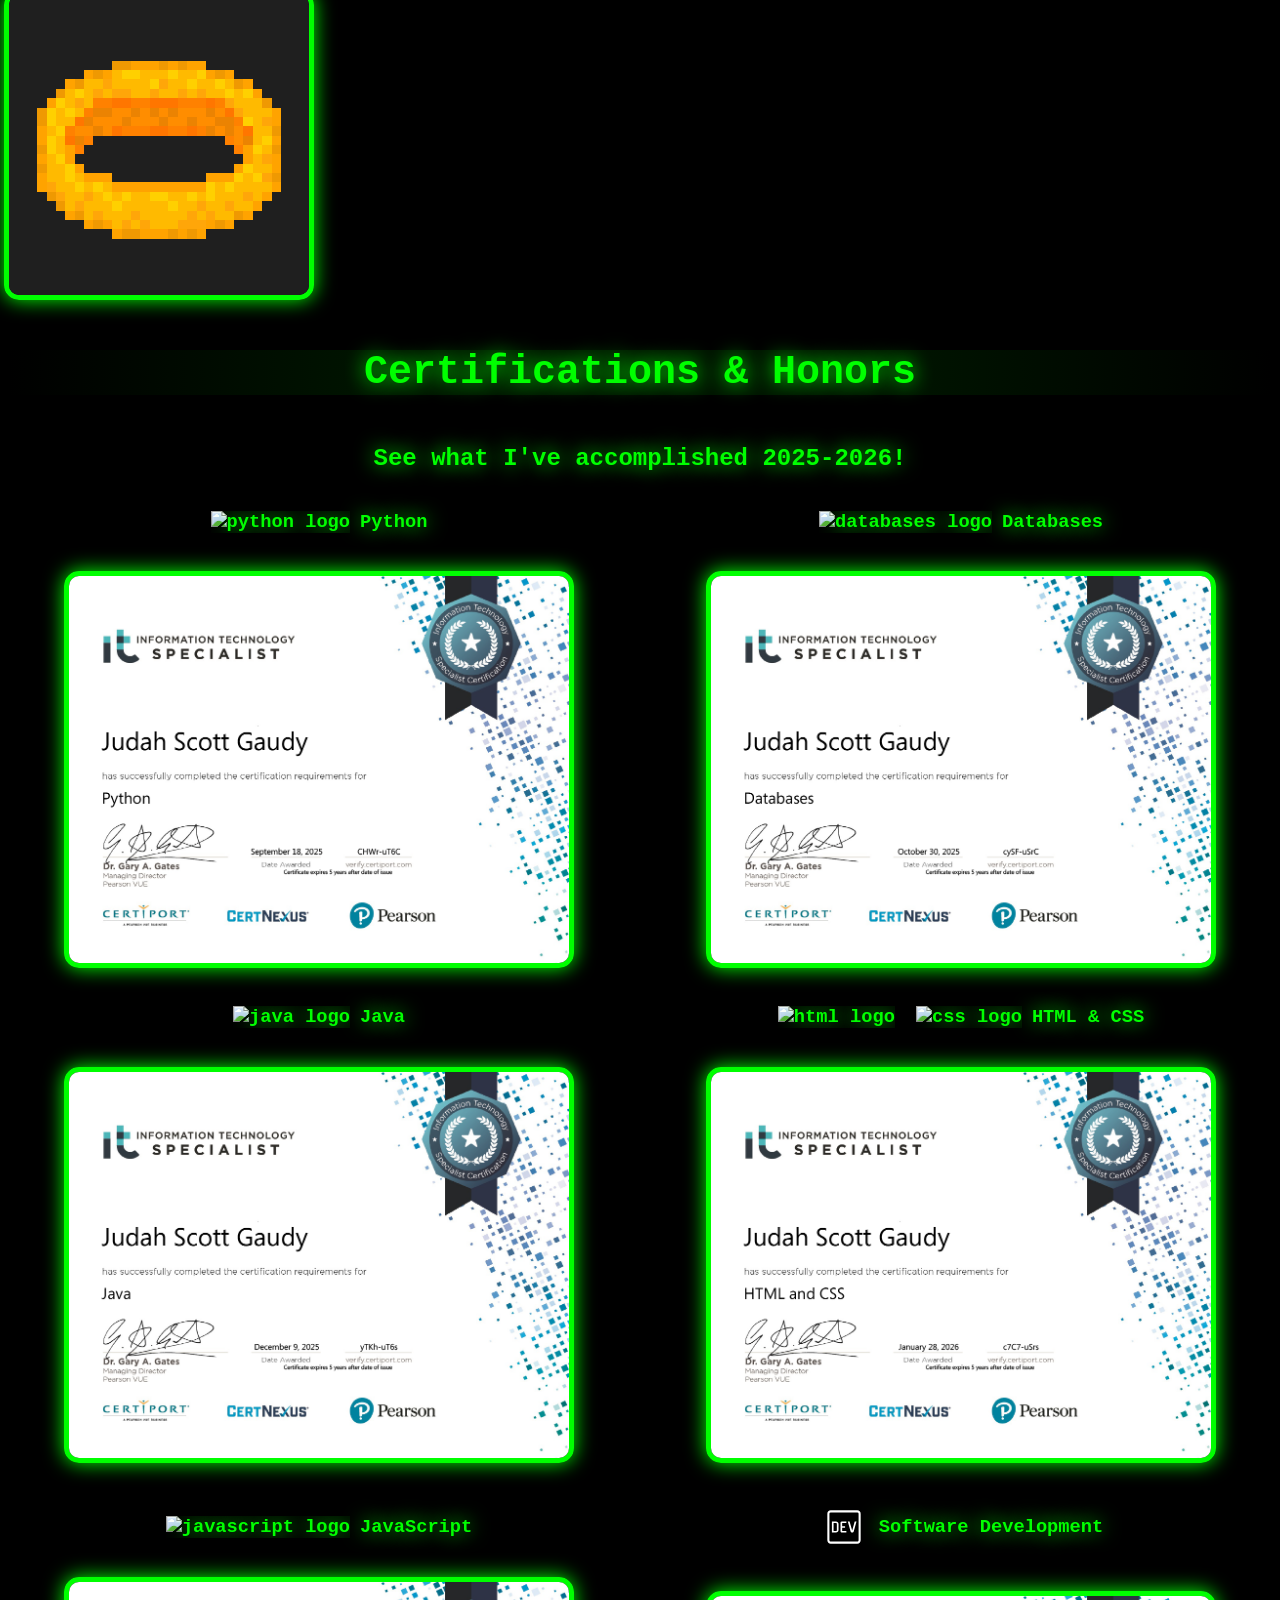
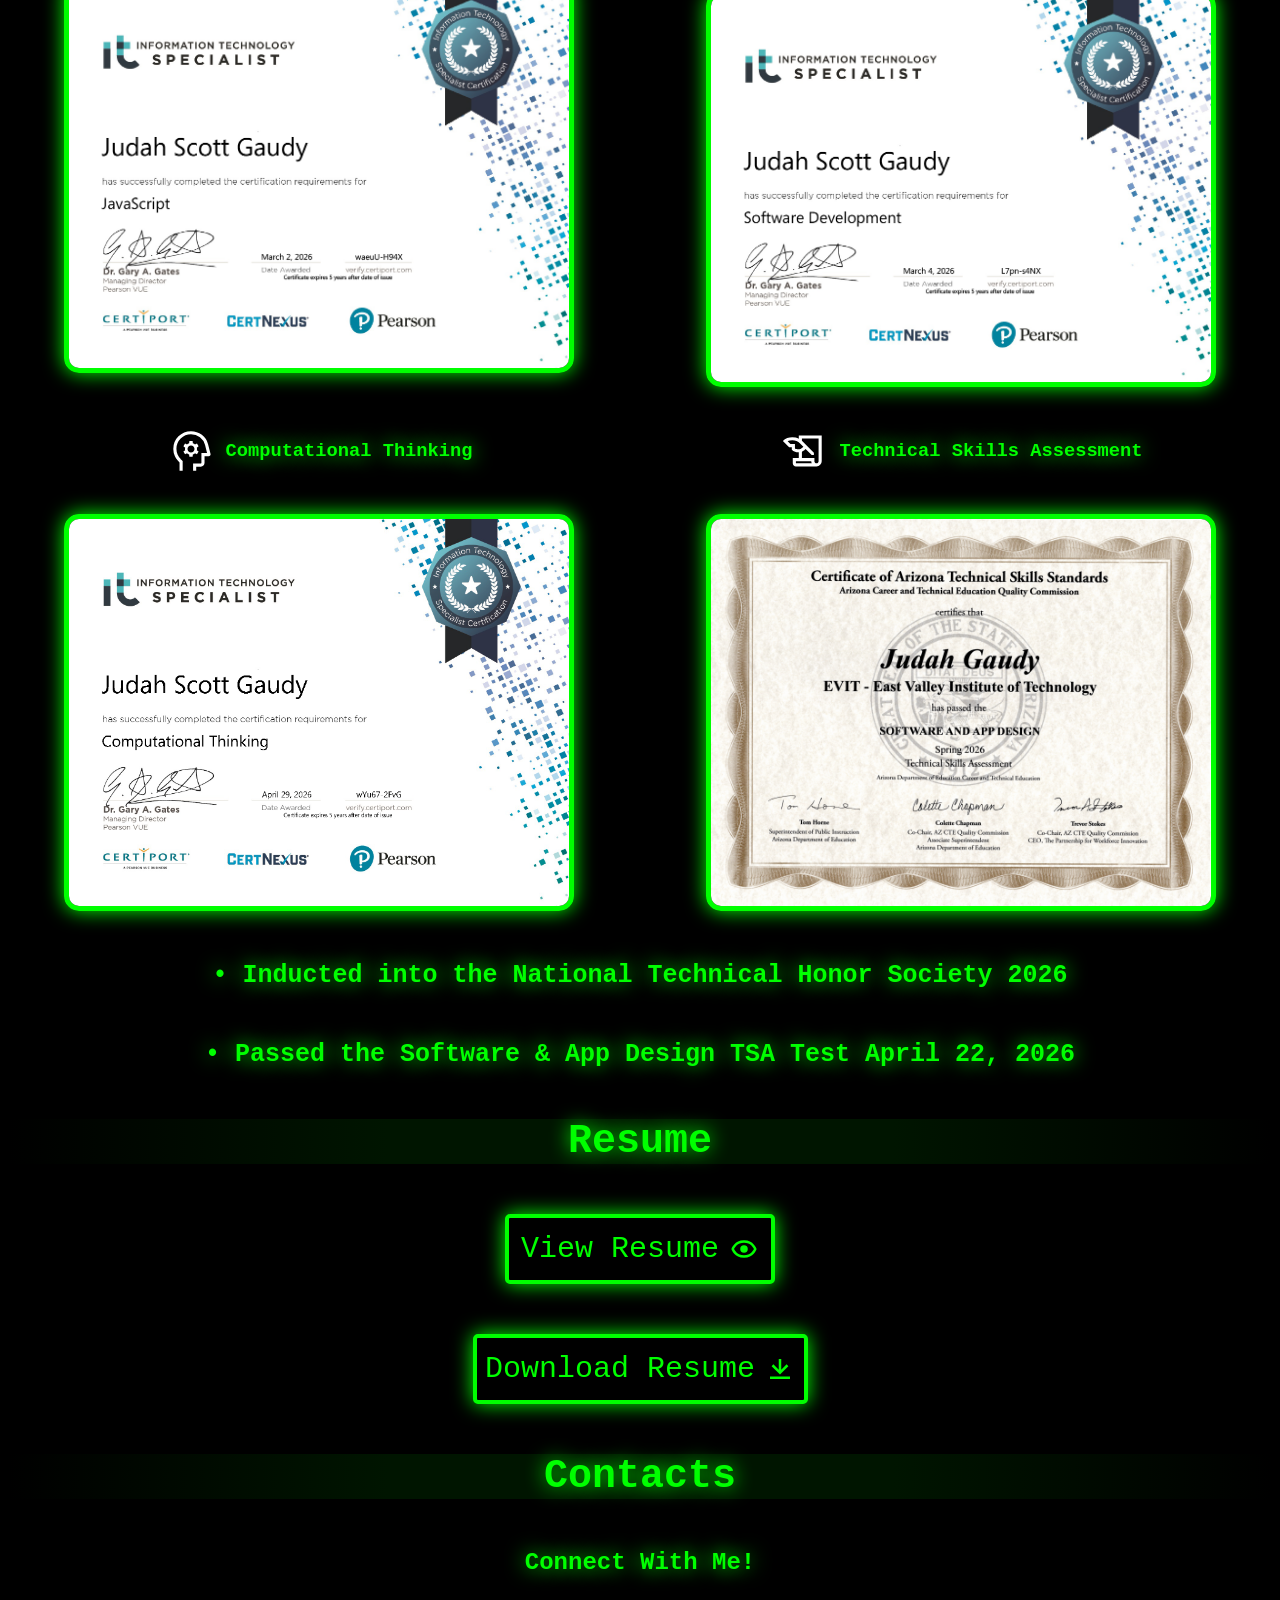
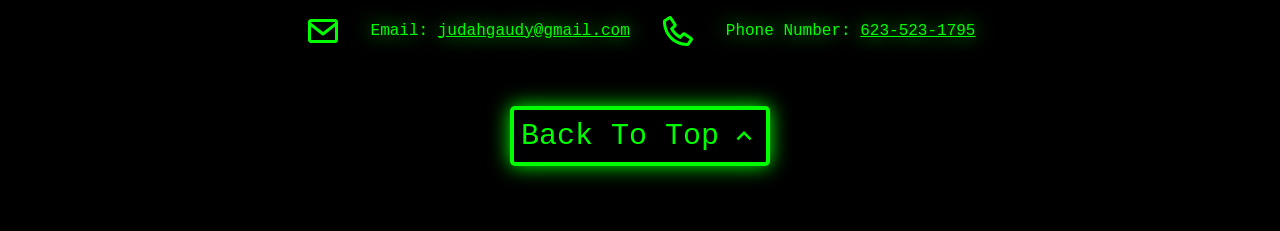
==== commit a0e9fdbd: "Added two pixel art pieces to the gallery" ====
--- a/portfolio.html
+++ b/portfolio.html
@@ -121,10 +121,12 @@
             <img src="pixel-art/portal.gif" alt="portal" loading="lazy">
             <img src="pixel-art/link.gif" alt="link" loading="lazy">
             <img src="pixel-art/master-sword.gif" class="shorten2" alt="master-sword" loading="lazy">
+            <img src="pixel-art/child-of-light.gif" alt="child of light logo" loading="lazy">
             <img src="pixel-art/red-tile-set.gif" alt="red tile set" loading="lazy">
             <img src="pixel-art/cherry-tree.gif" alt="cherry tree" loading="lazy">
             <img src="pixel-art/face-close-up.gif" alt="face close up" loading="lazy">
             <img src="pixel-art/shady.gif" alt="shady part of me" loading="lazy">
+            <img src="pixel-art/succluents.gif" alt="succluents" loading="lazy">
             <img src="pixel-art/red-tunnel.gif" alt="red tunnel" loading="lazy">
             <img src="pixel-art/frog.gif" alt="frog" loading="lazy">
             <img src="pixel-art/shade.gif" alt="shade" loading="lazy">
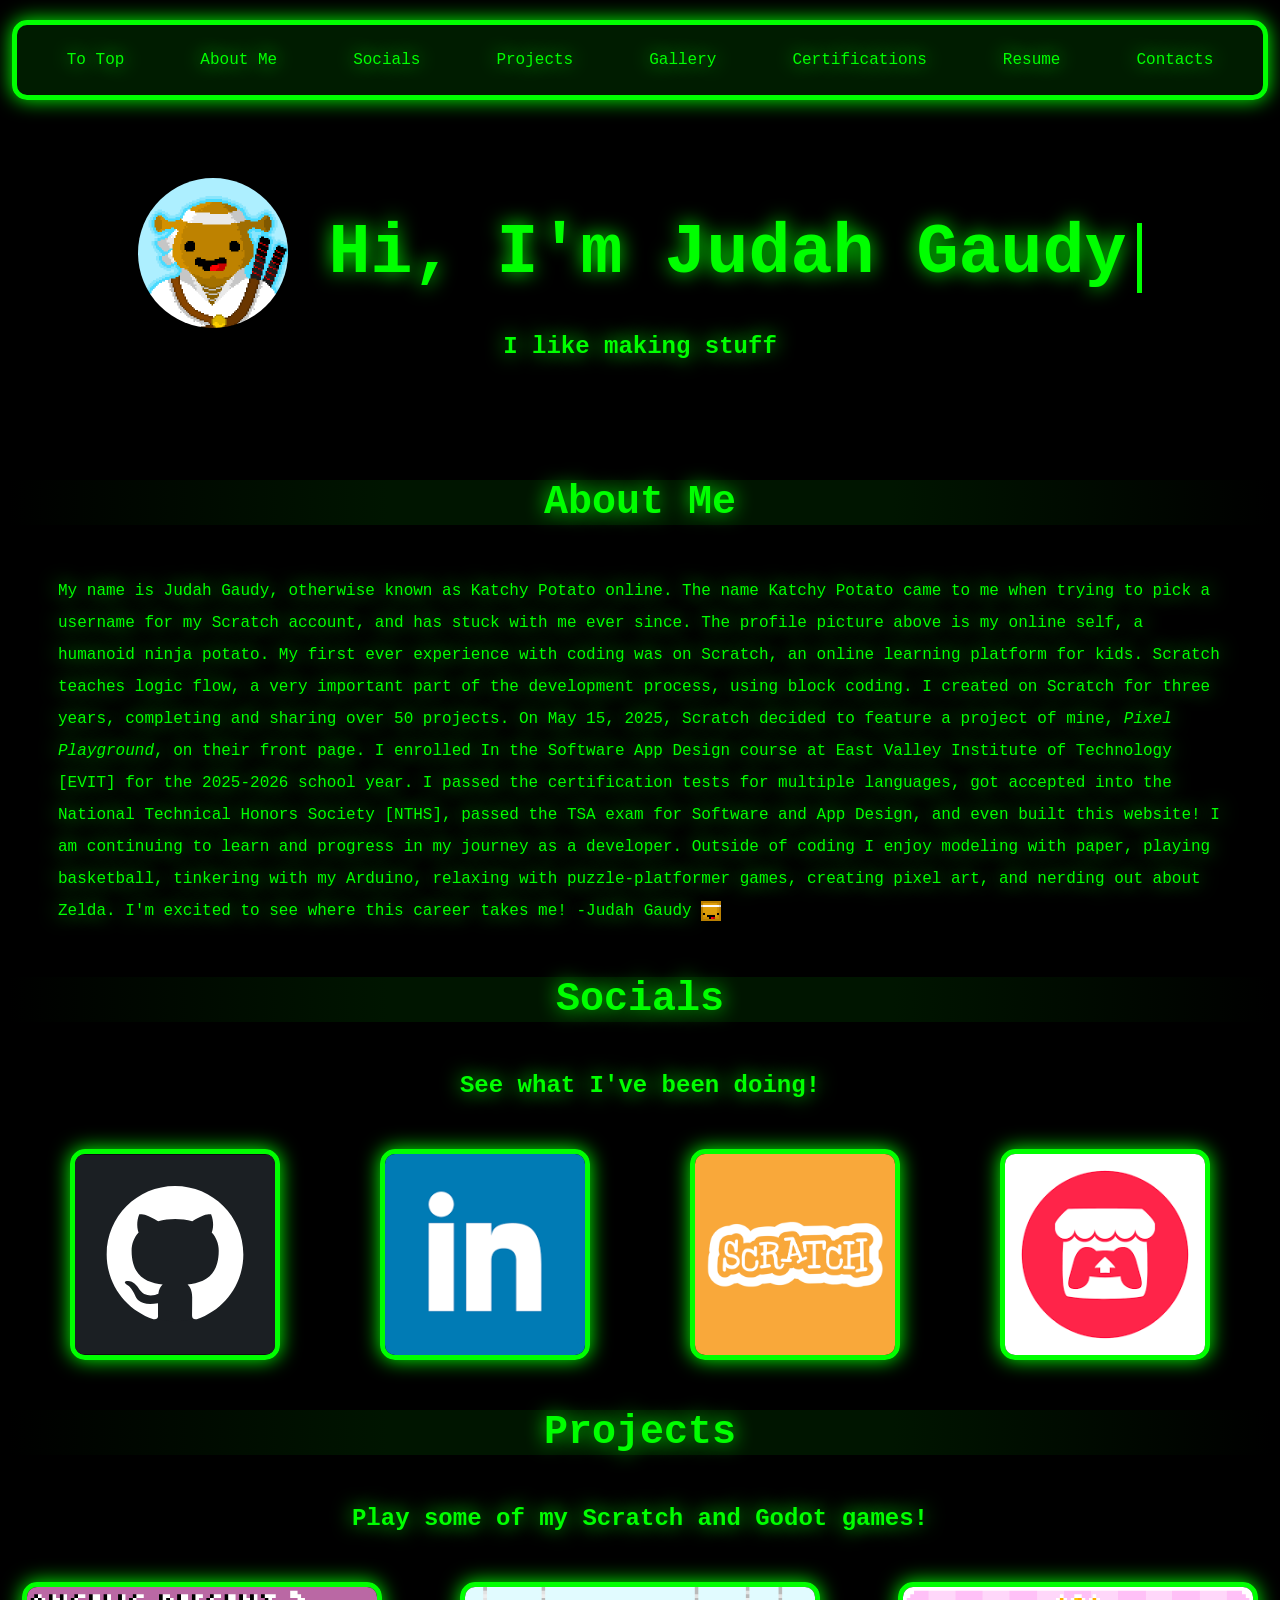
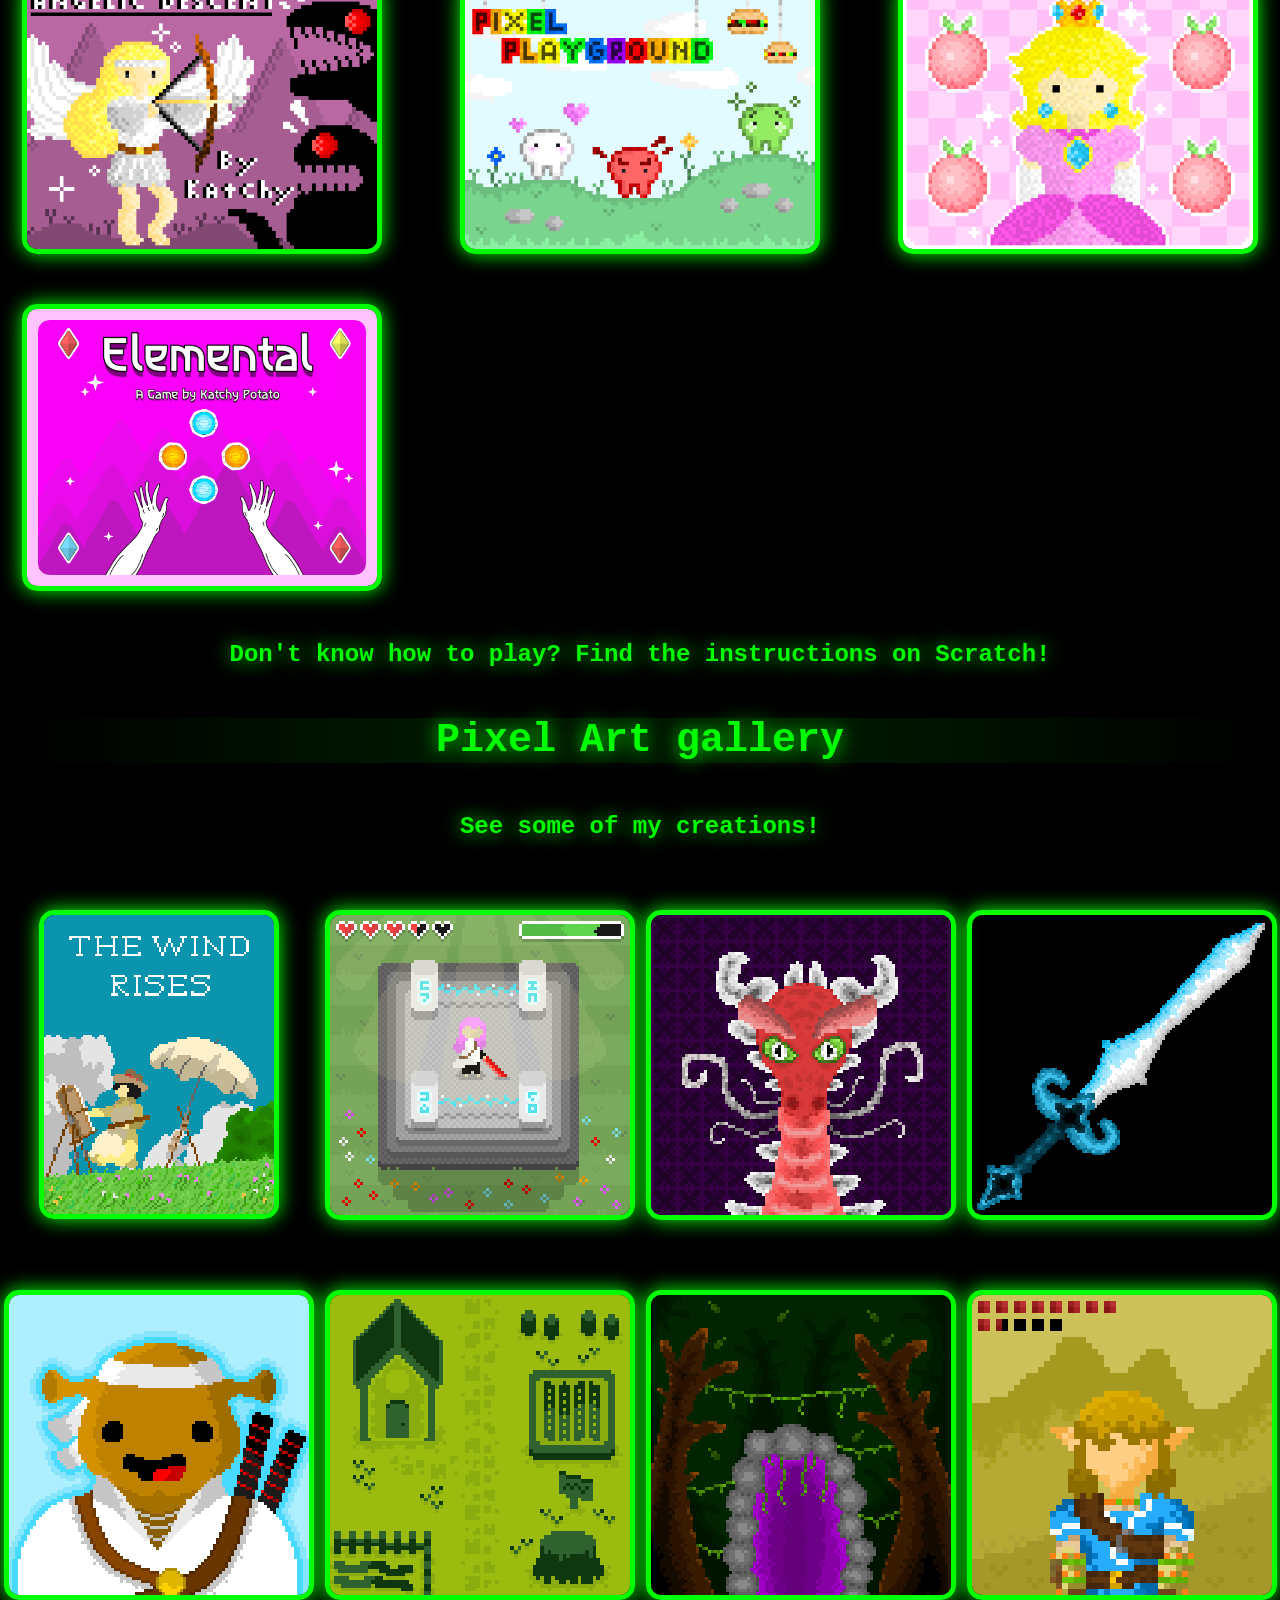
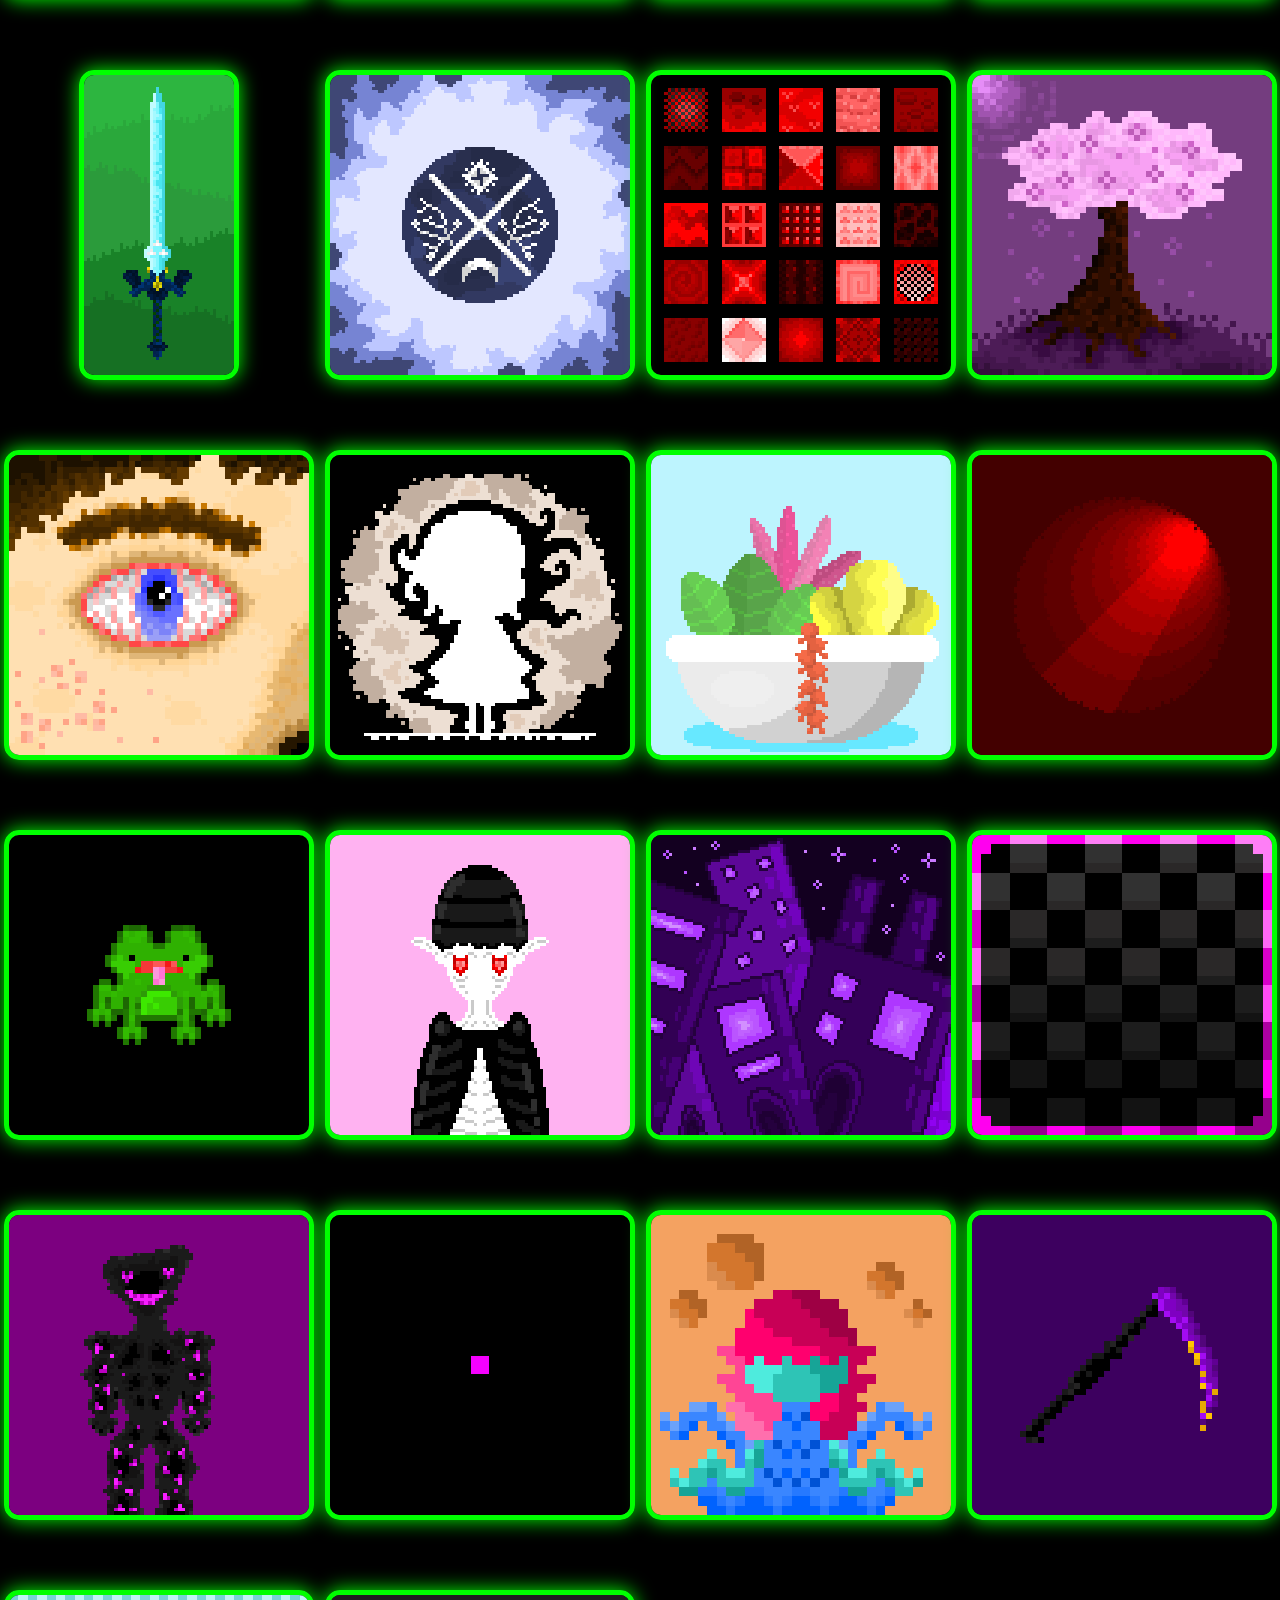
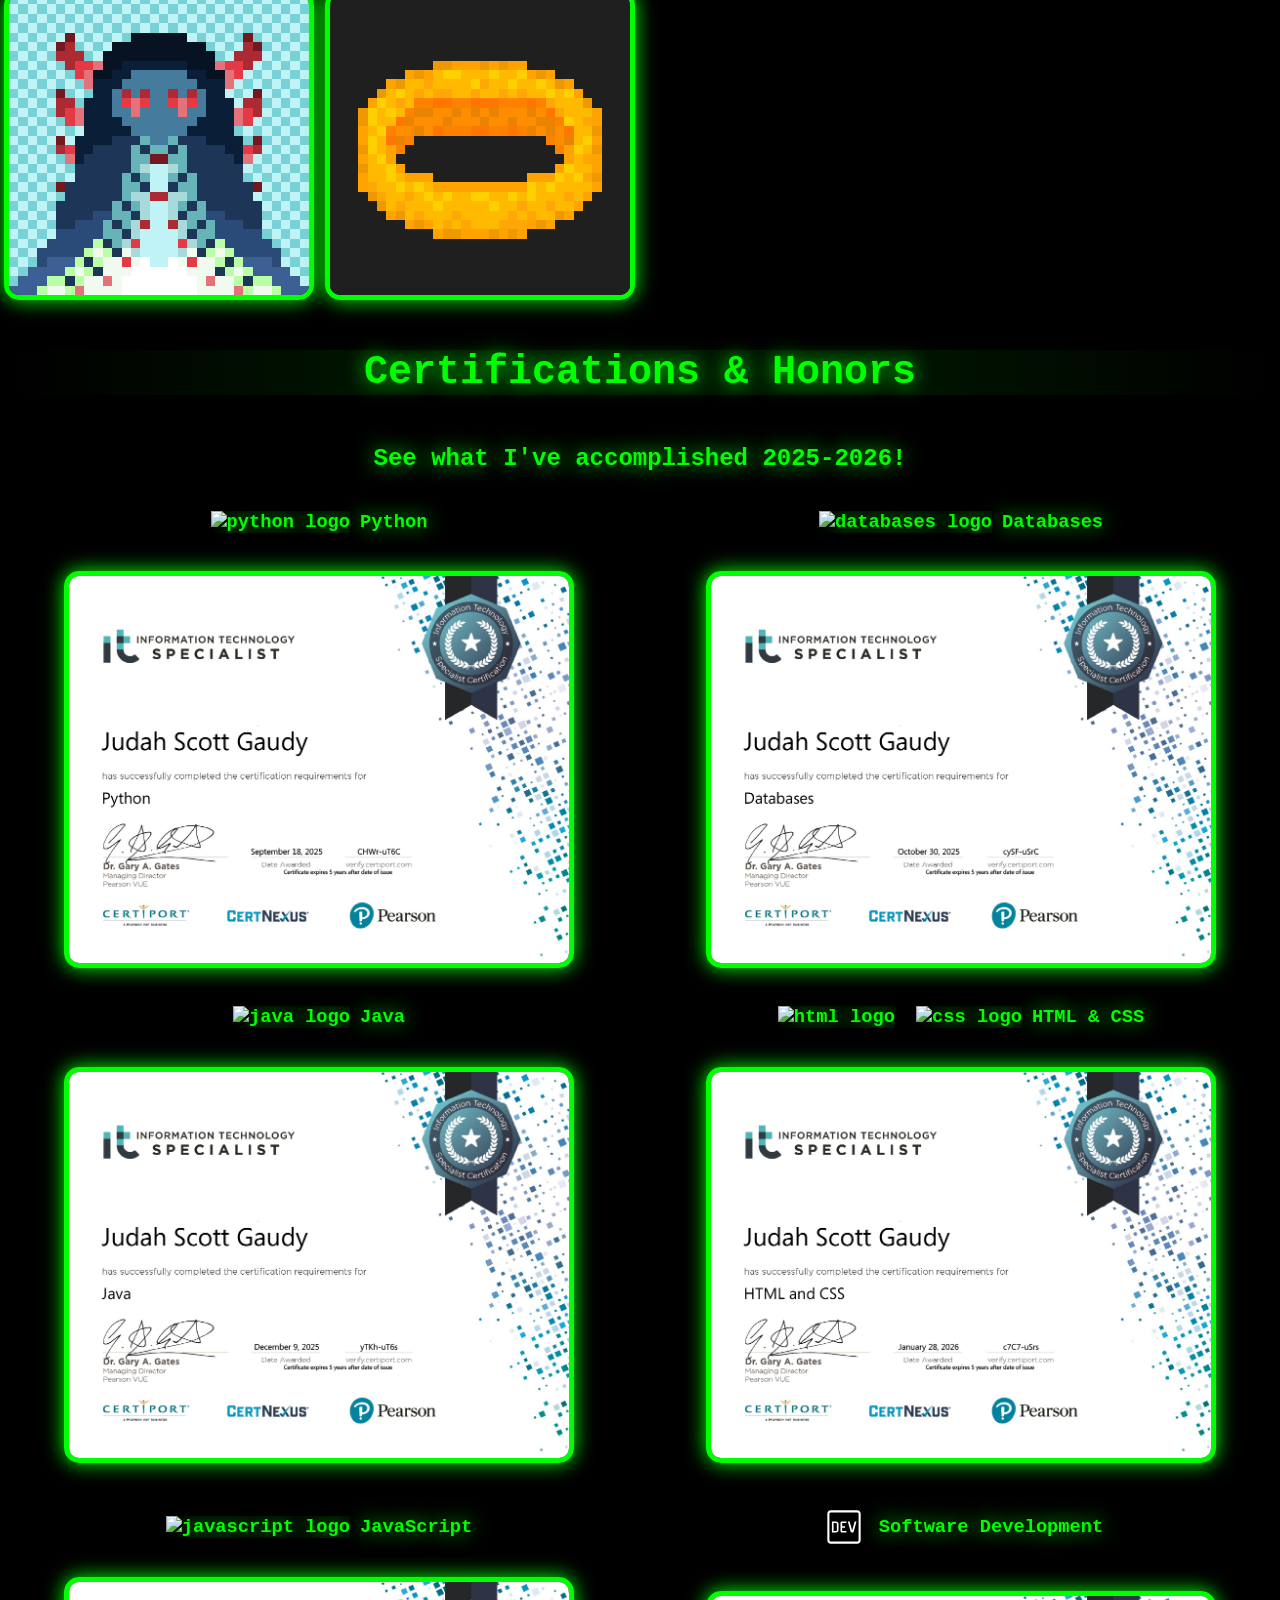
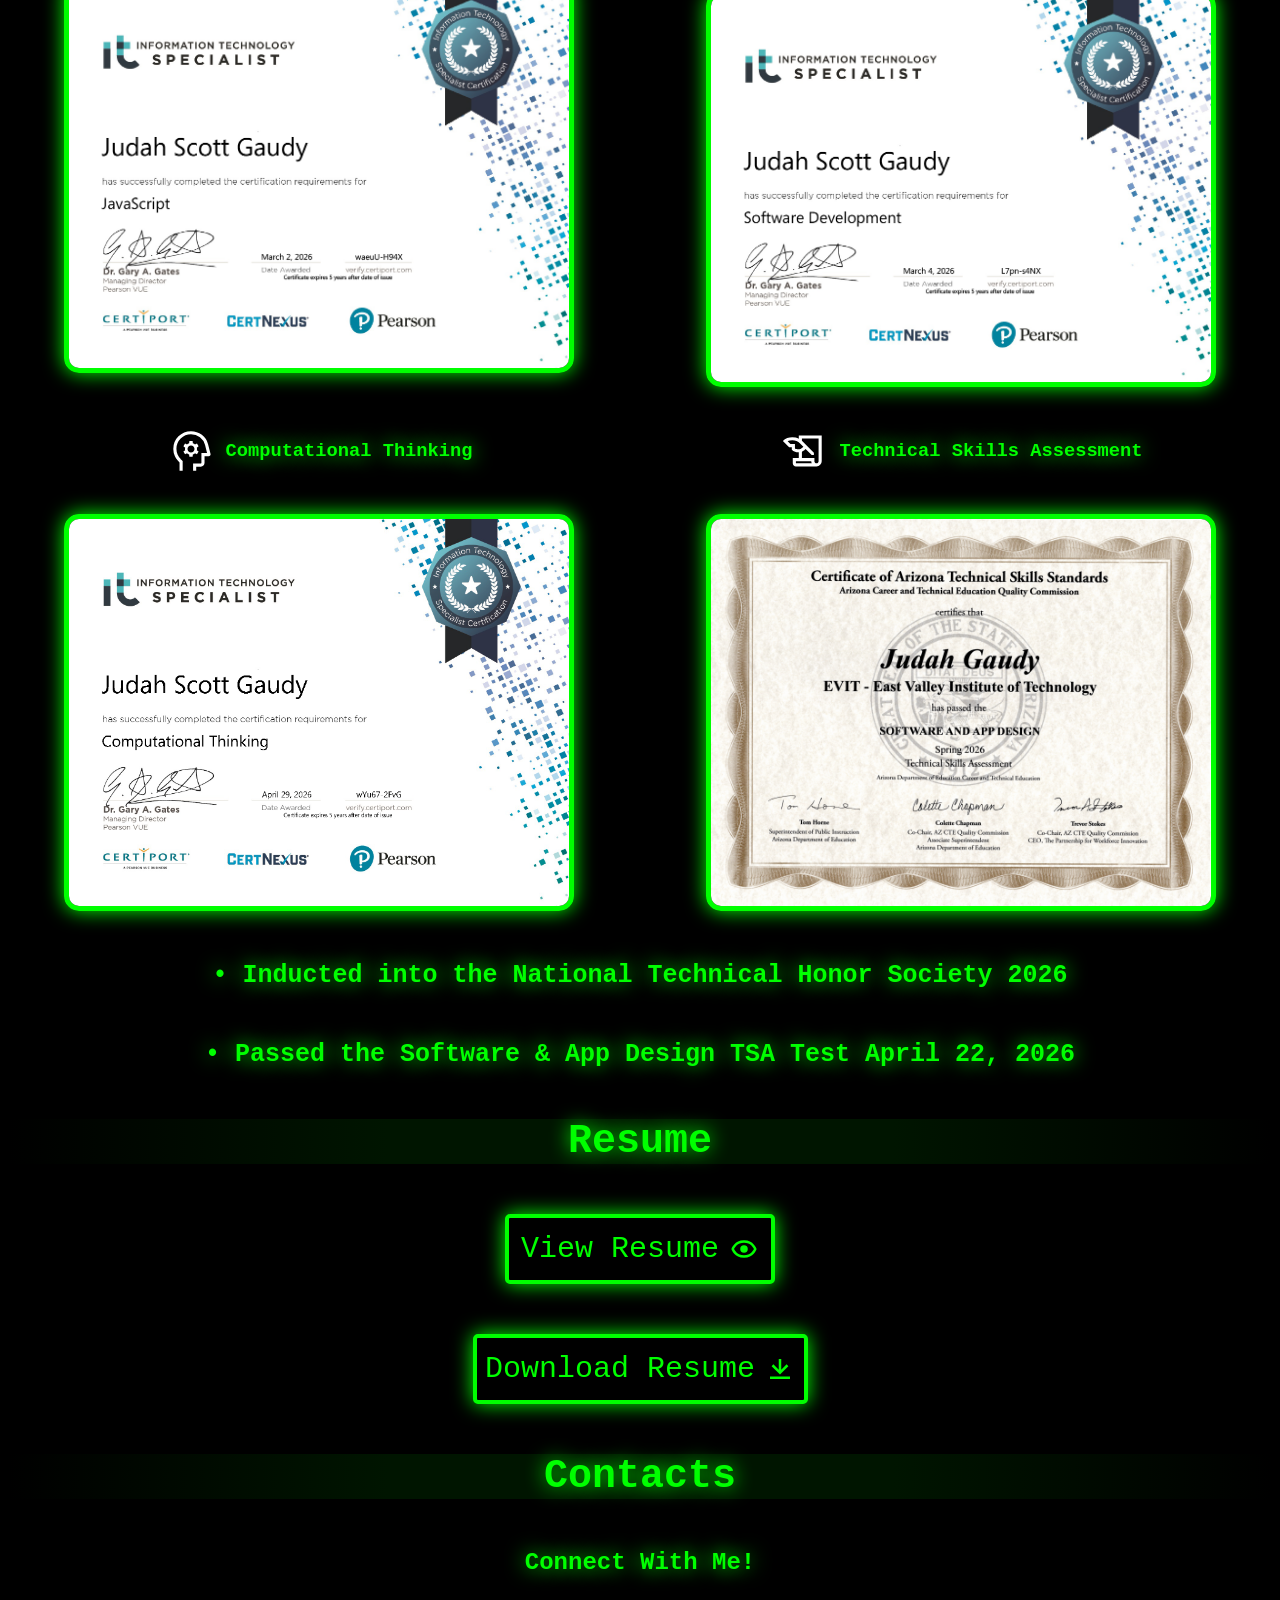
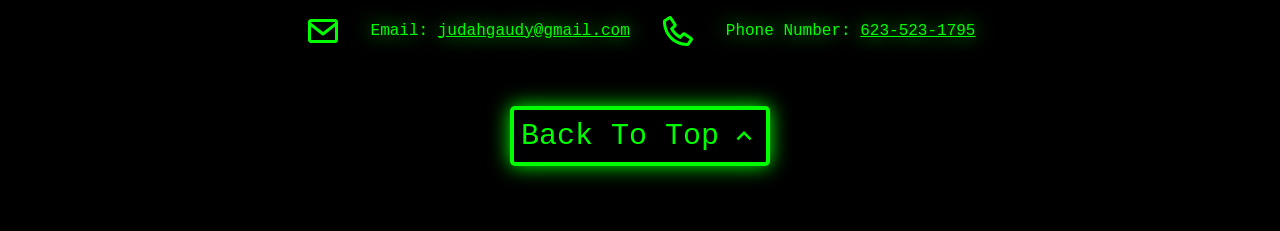
==== commit c154478b: "added a pixel art project to the gallery" ====
--- a/portfolio.html
+++ b/portfolio.html
@@ -114,6 +114,7 @@
         <h2>See some of my creations!</h2>
         <div class="image-grid">
             <img src="pixel-art/the-wind-rises.gif" class="shorten" alt="the wind rises" loading="lazy">
+            <img src="pixel-art/shrine.png" calt="video game shrine" loading="lazy">
             <img src="pixel-art/chinese-dragon.gif" alt="chinese-dragon" loading="lazy">
             <img src="pixel-art/frost-sword.gif" alt="frost sword" loading="lazy">
             <img src="pixel-art/katchy-potato.gif" alt="katchy potato" loading="lazy">
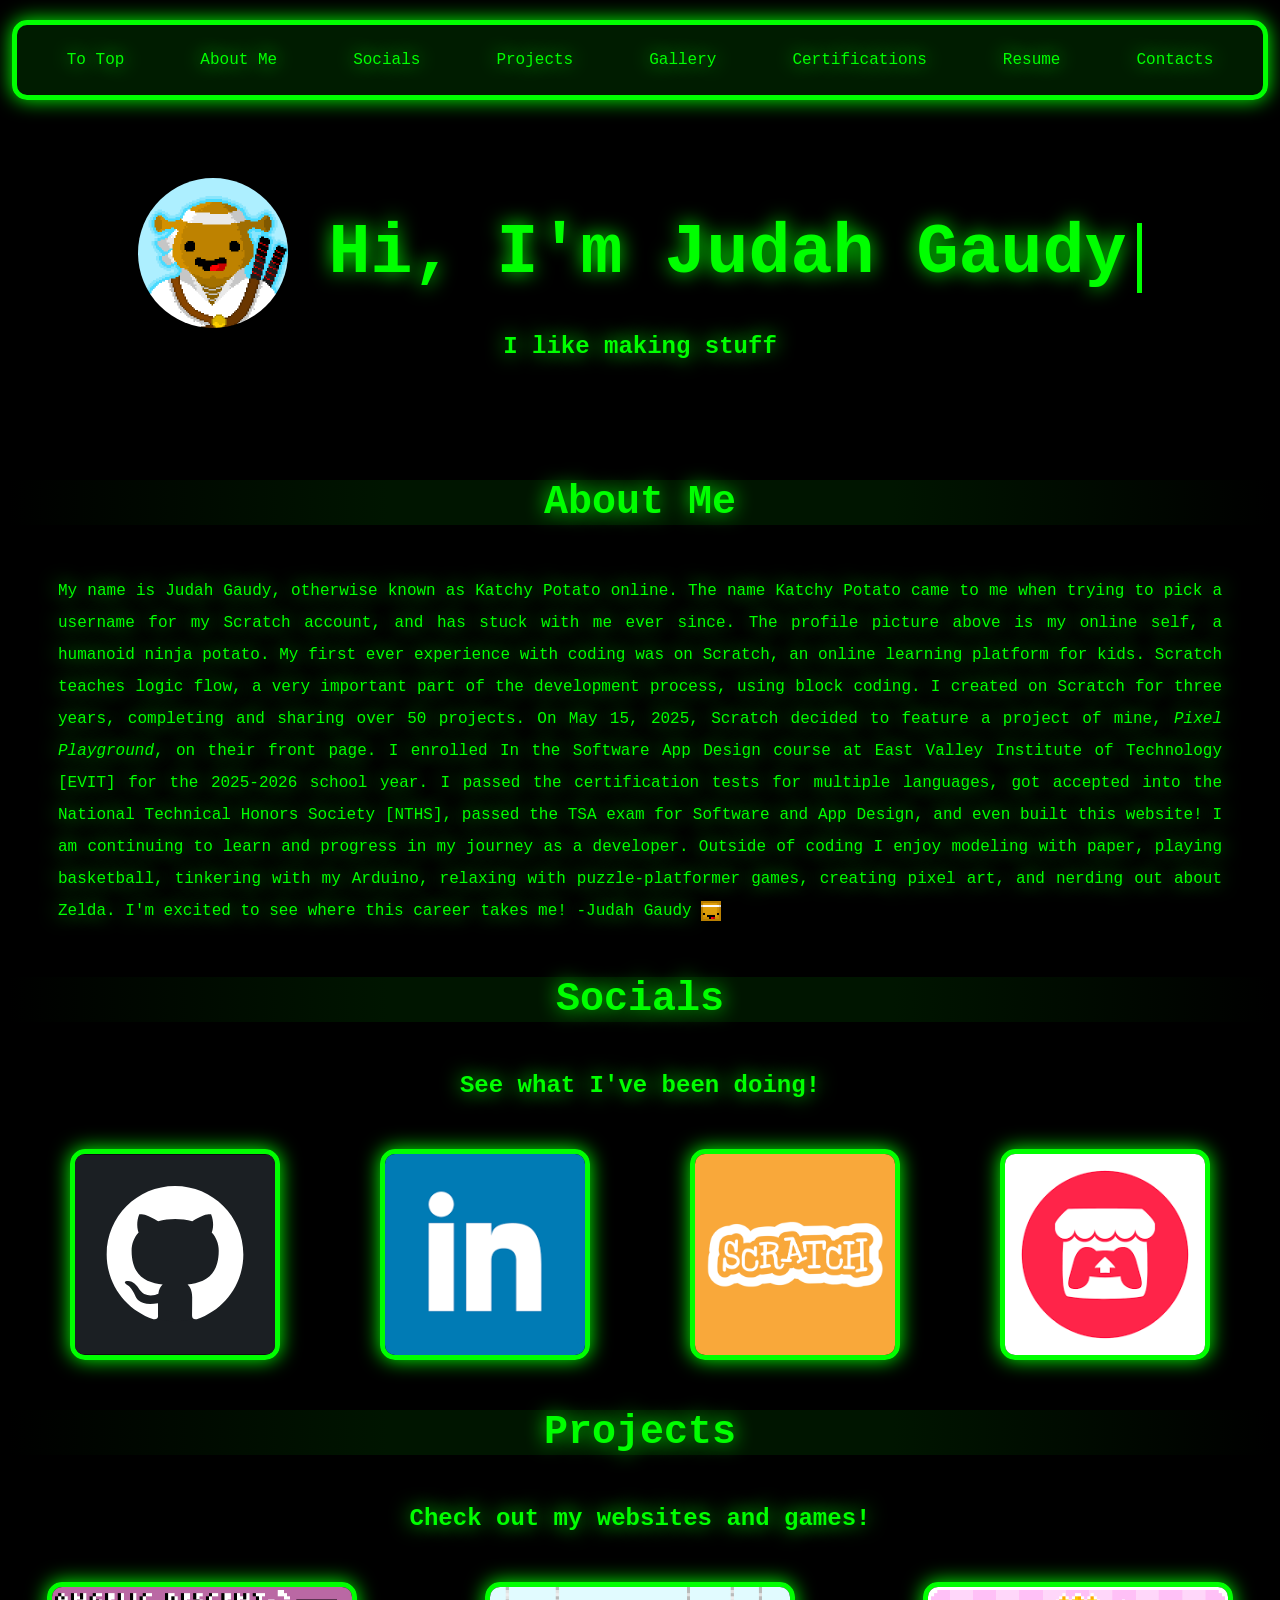
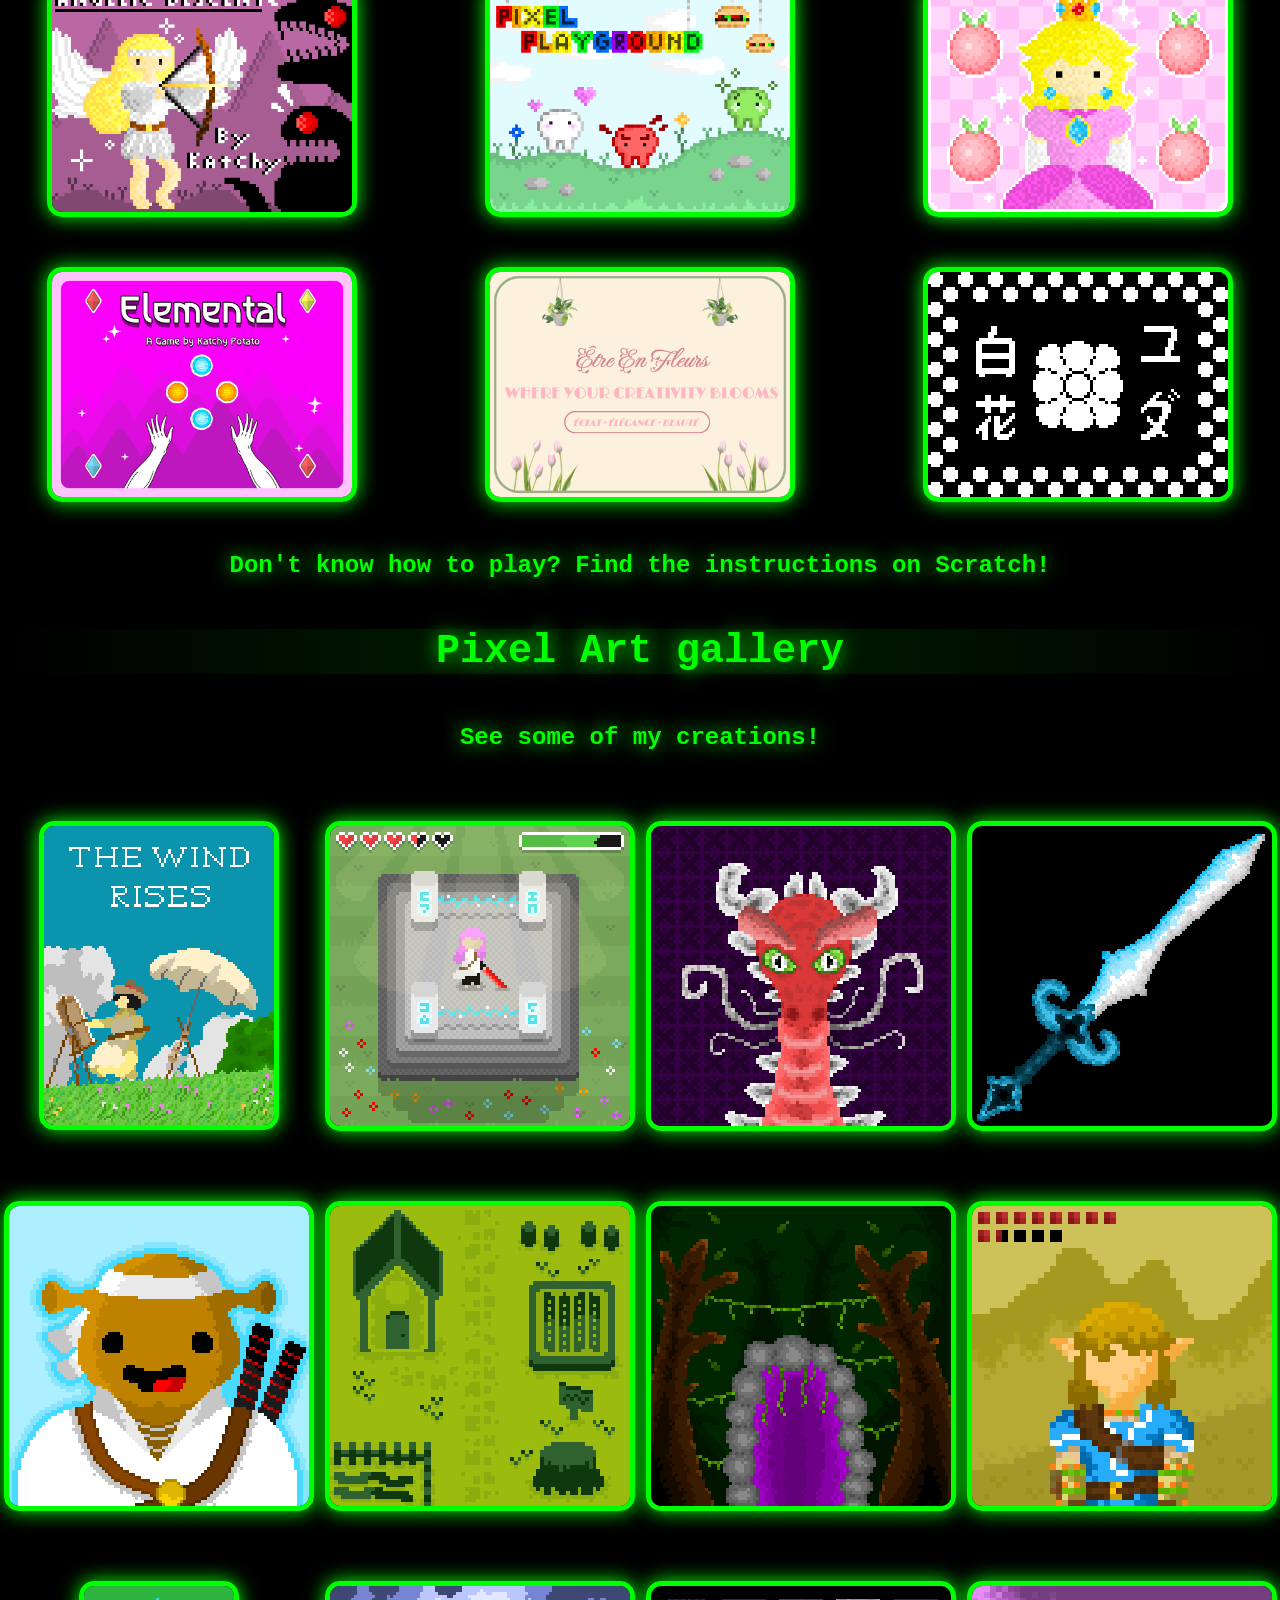
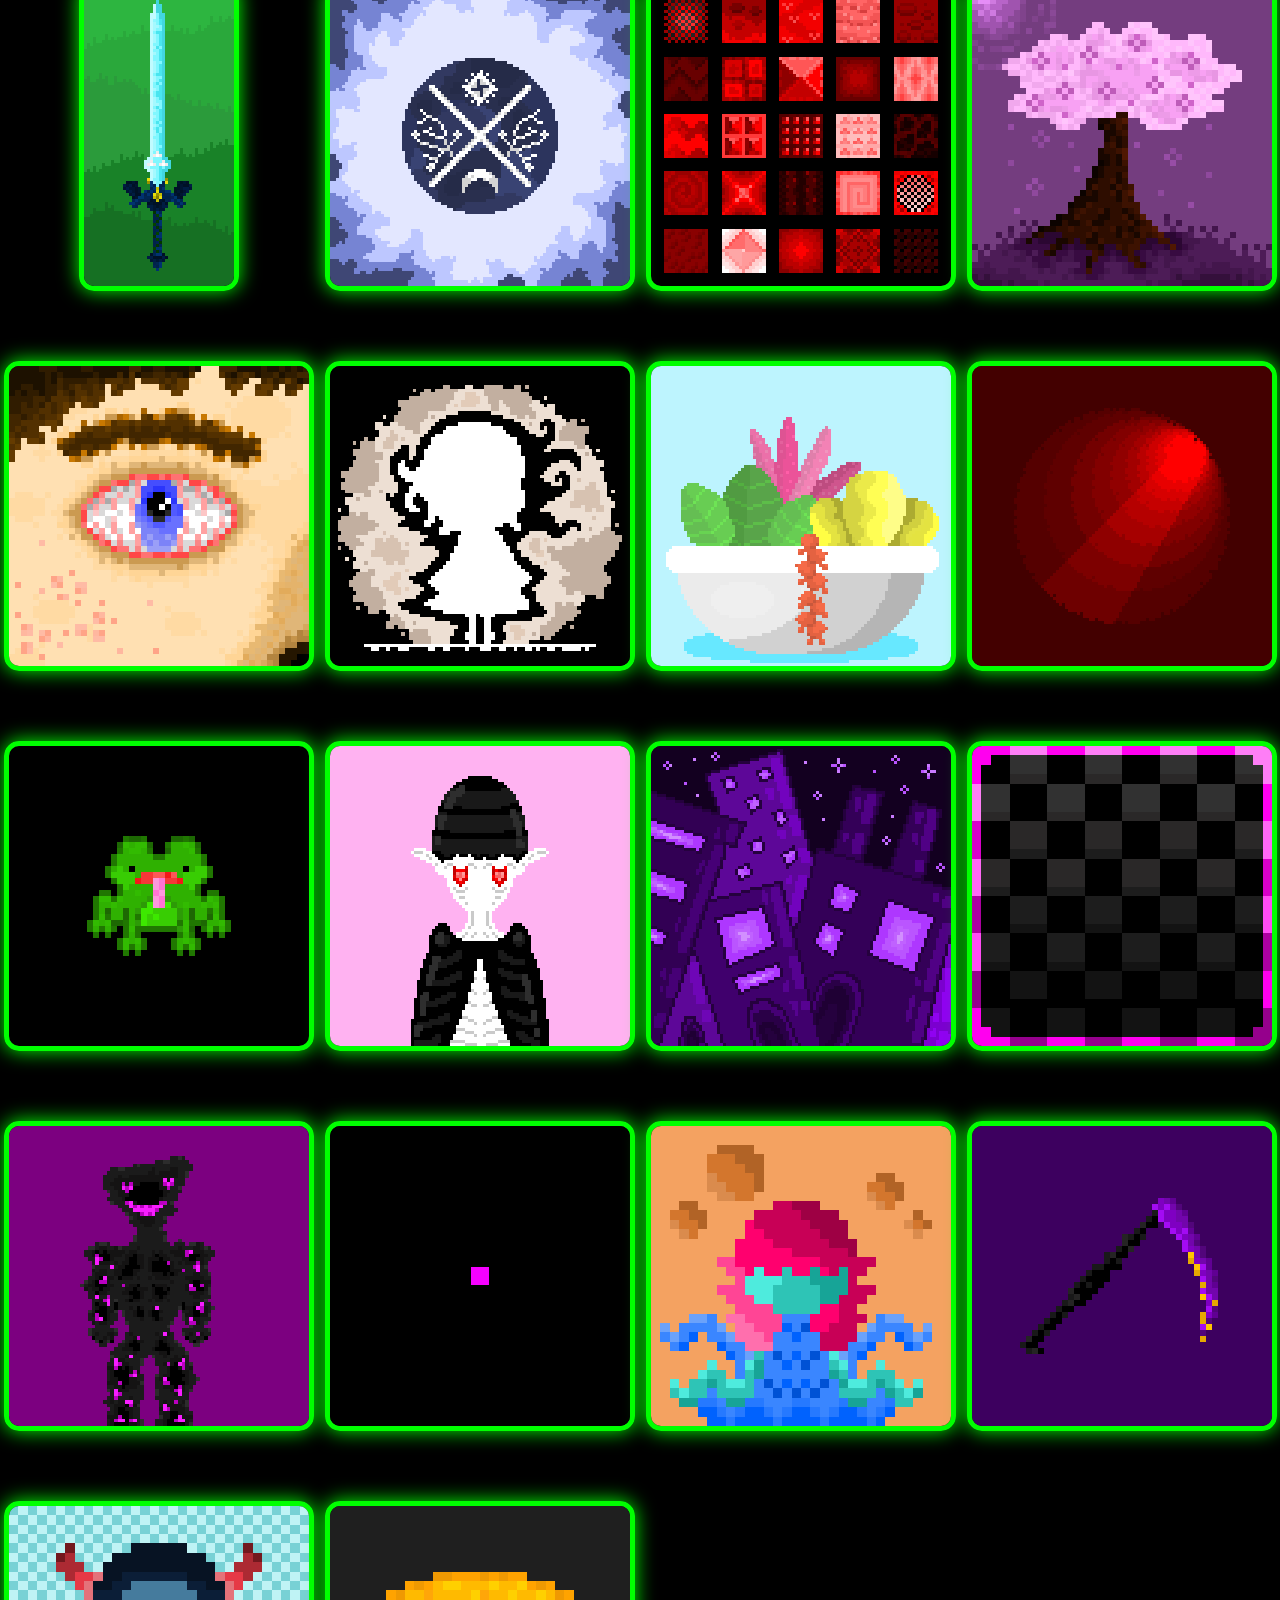
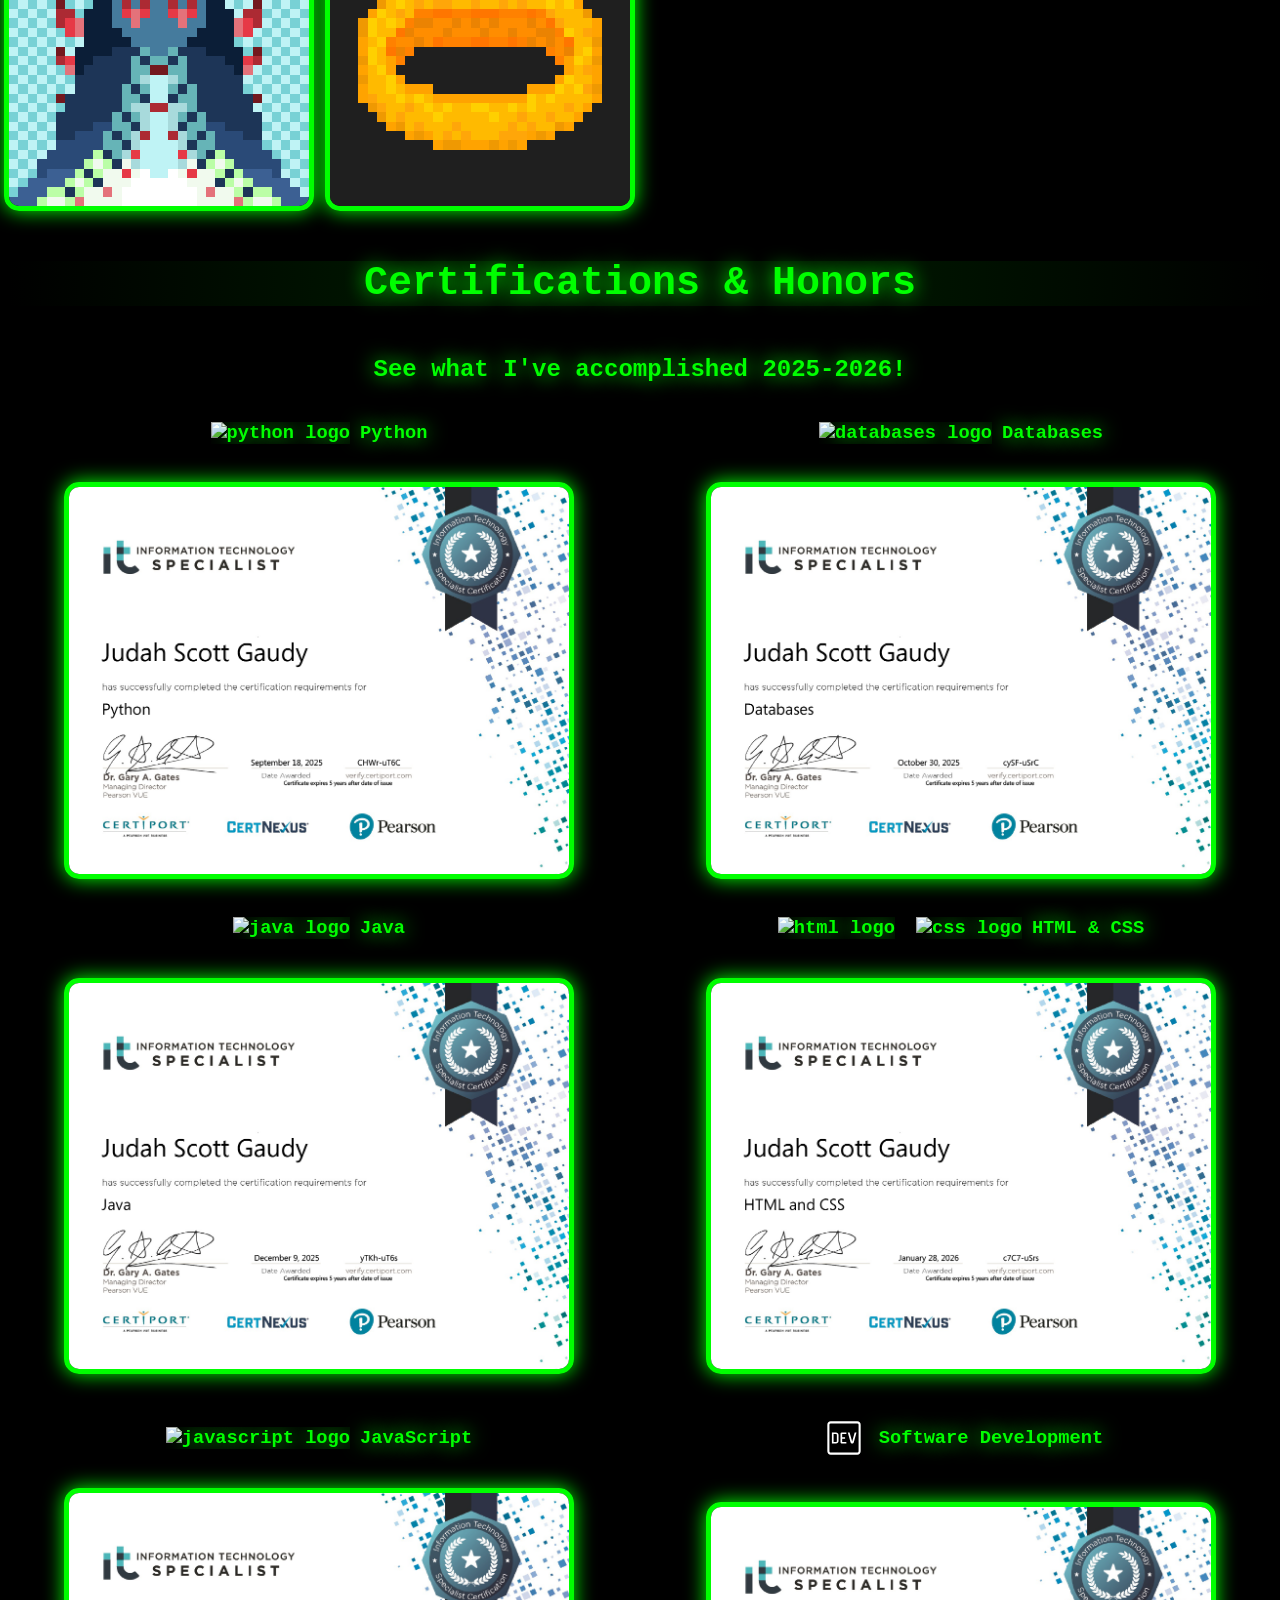
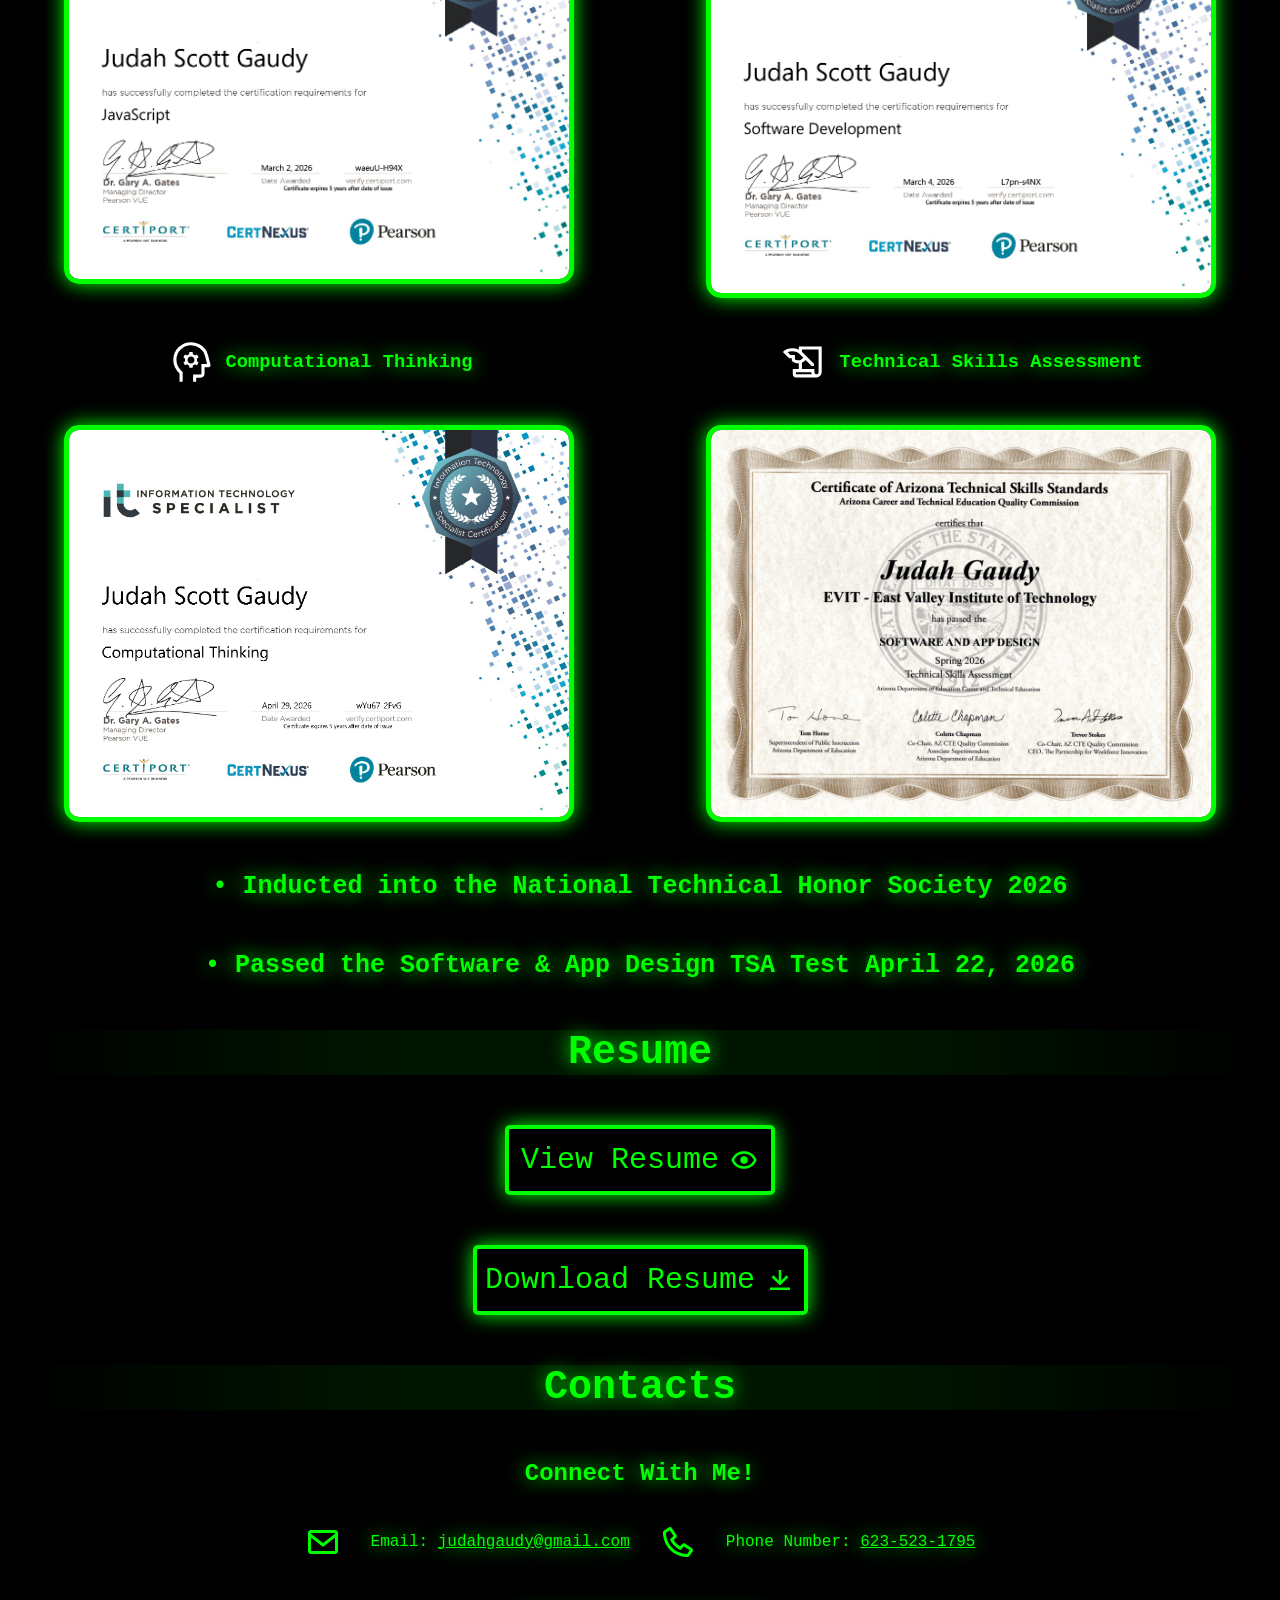
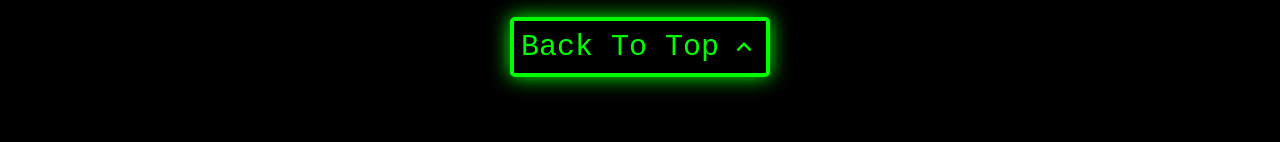
==== commit e8d359fc: "Updated Projects Section I added Etre en Fleurs, my Showit website, and my White Blossom website to " ====
--- a/portfolio.html
+++ b/portfolio.html
@@ -96,13 +96,15 @@
     <!-- projects section -->
      <div id="projects" class="projects-section">
         <h1>Projects</h1>
-        <h2>Play some of my Scratch and Godot games!</h2>
+        <h2>Check out my websites and games!</h2>
 
         <div class="thumbnails">
             <img src="images/angelic-descent.png" class="angelic-descent" alt="angelic descent" tabindex="0" role="link" aria-label="play angelic descent">
             <img src="images/pixel-playground.png" class="pixel-playground" alt="pixel playground" tabindex="0" role="link" aria-label="play pixel playground">
             <img src="images/peaches-daisies-stars.png" class="peaches-daisies-stars" alt="peaches daisies and stars" tabindex="0" role="link" aria-label="play peaches daisies and stars">
-            <img src="images/elemental.png" class="elemental" als="elemental" tabindex="0" role="link" aria-label="play elemental">
+            <img src="images/elemental.png" class="elemental" alt="elemental" tabindex="0" role="link" aria-label="play elemental">
+            <img src="images/fleurs-thumbnail.png" class="fleurs" alt="etre en fleurs" tabindex="0" role="link" aria-label="visit fleurs">
+            <img src="images/blossom-thumbnail.png" class="blossom" alt="white blossom" tabindex="0" role="link" aria-label="visit white blossom">
         </div>
 
         <h2>Don't know how to play? Find the instructions on Scratch!</h2>
--- a/styles.css
+++ b/styles.css
@@ -267,6 +267,7 @@
   text-shadow: 0 0 20px #00ff00;
   margin: 50px;
   line-height: 2;
+  text-align: justify;
 }
 
 .profile-section img {
@@ -383,7 +384,6 @@
   box-shadow: 0 0 20px #00ff00;
   transition: transform 0.3s ease;
   width: 300px;
-  width: 90%;
 }
 
 .projects-section img:hover {
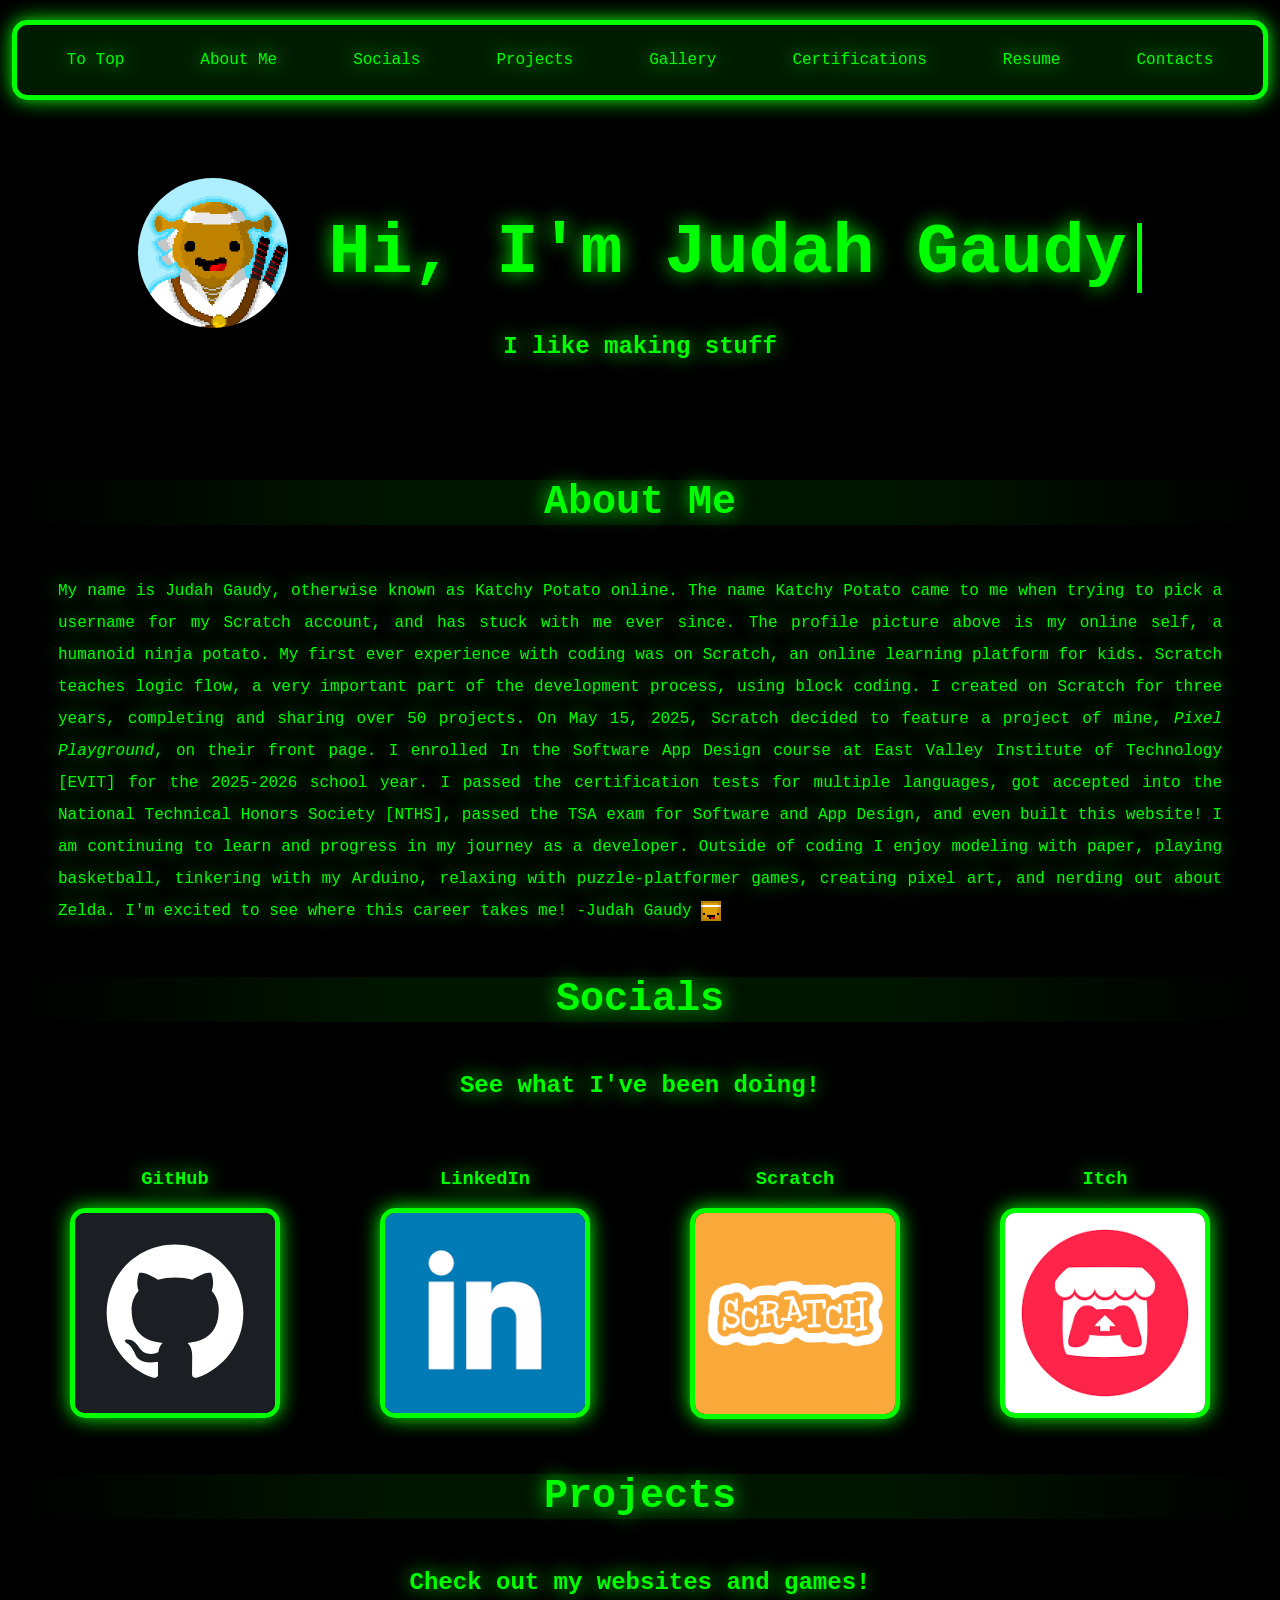
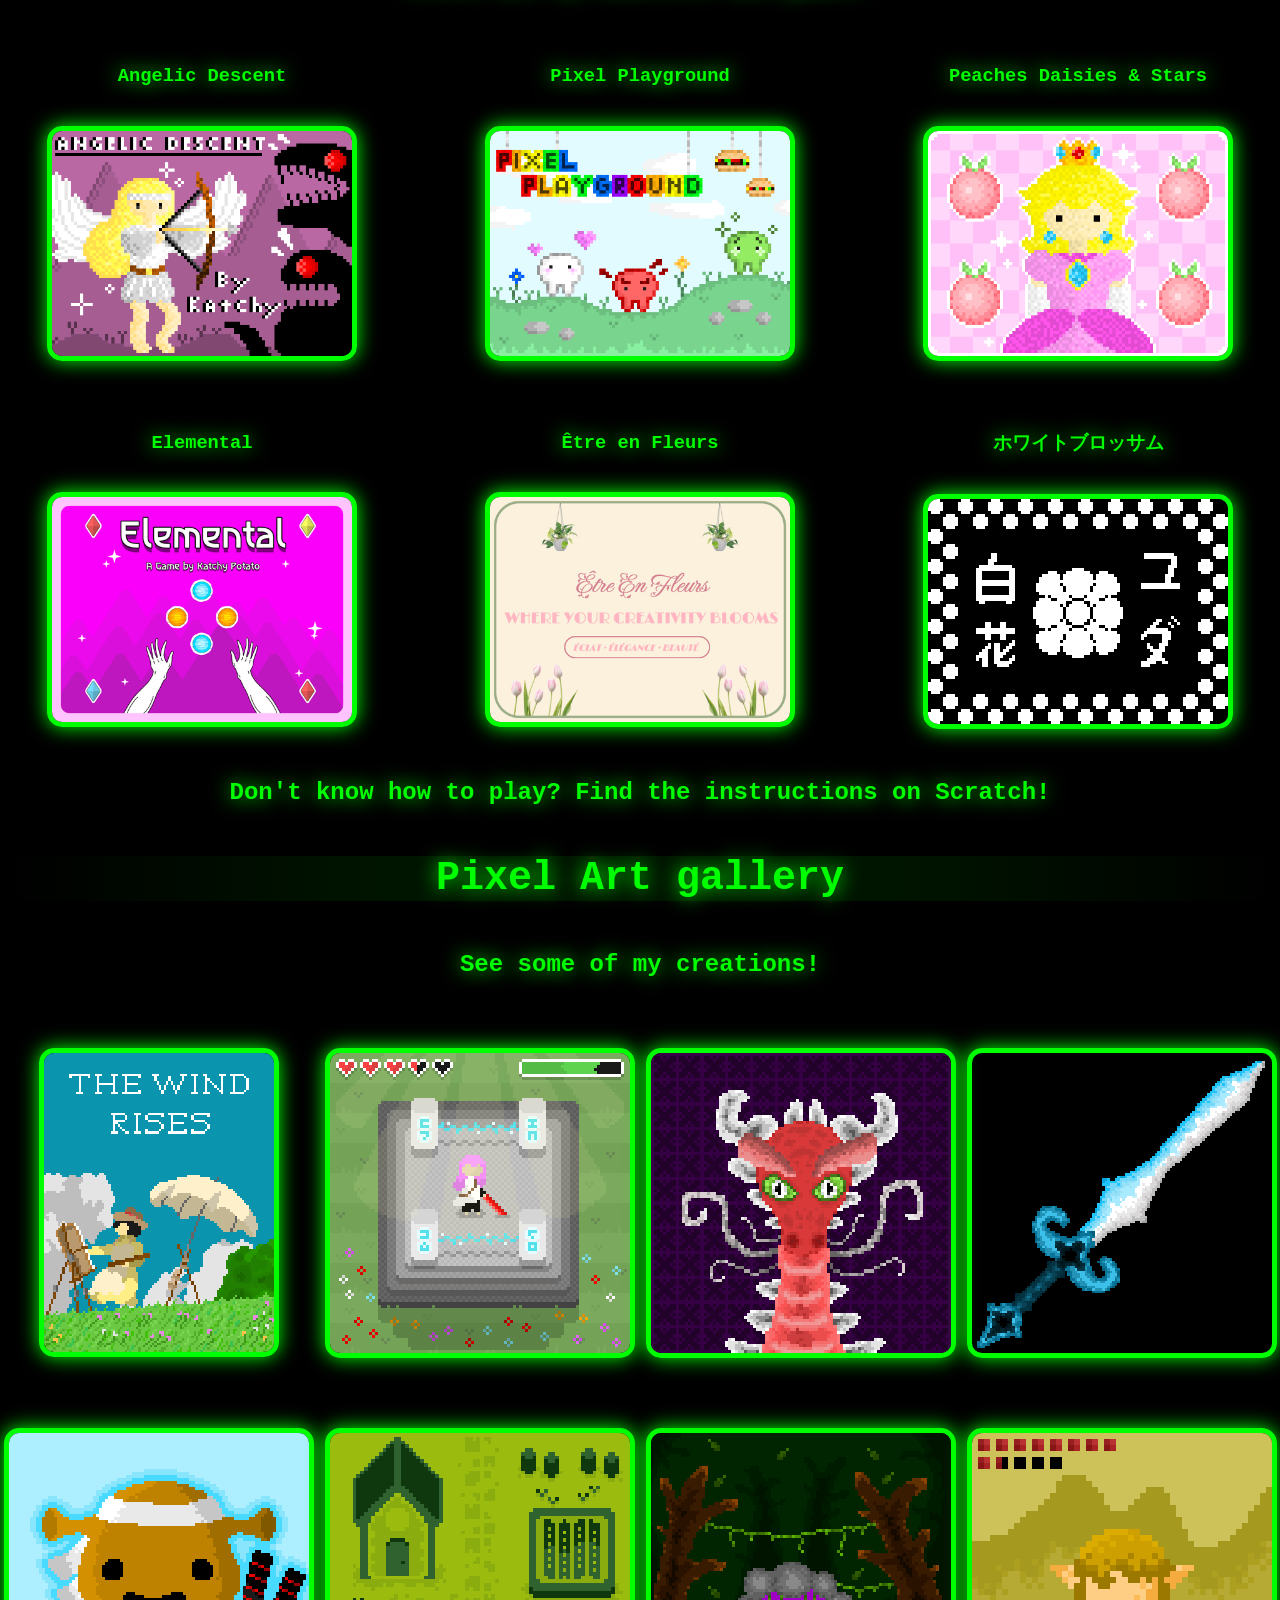
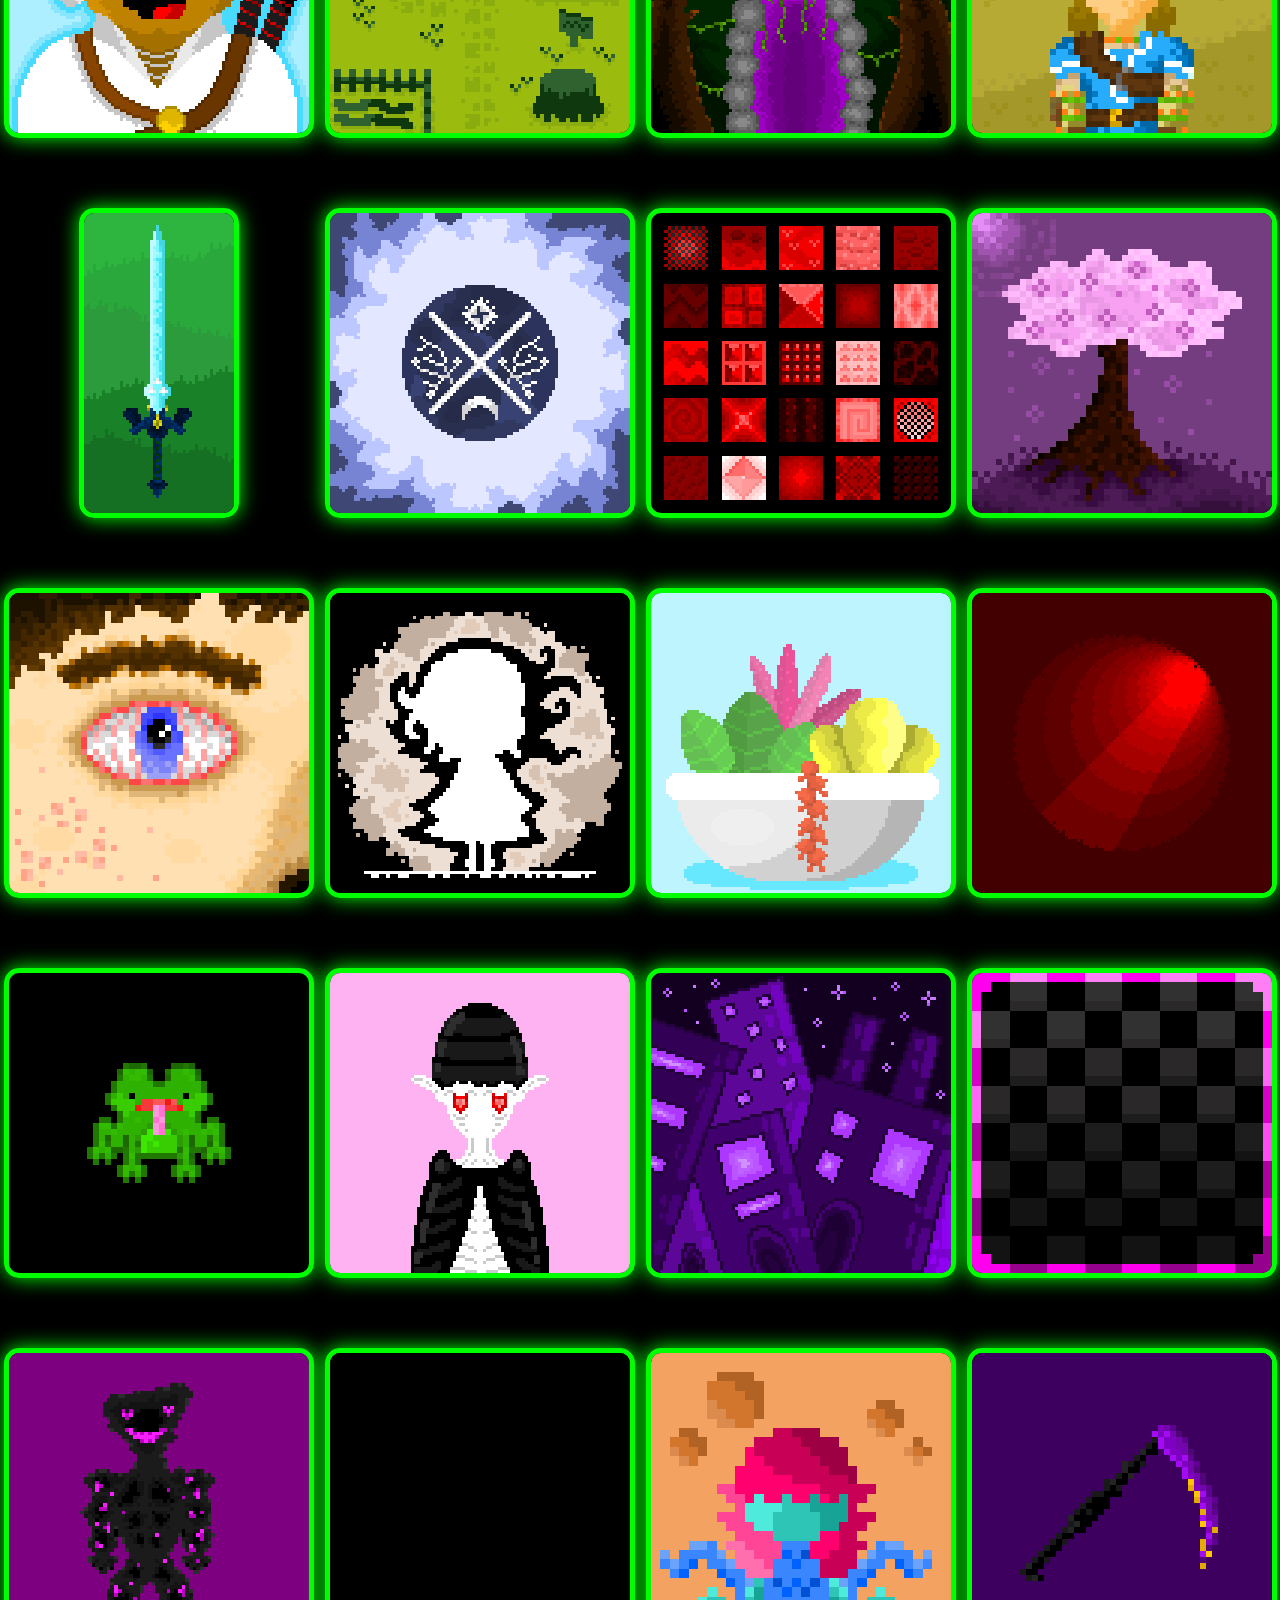
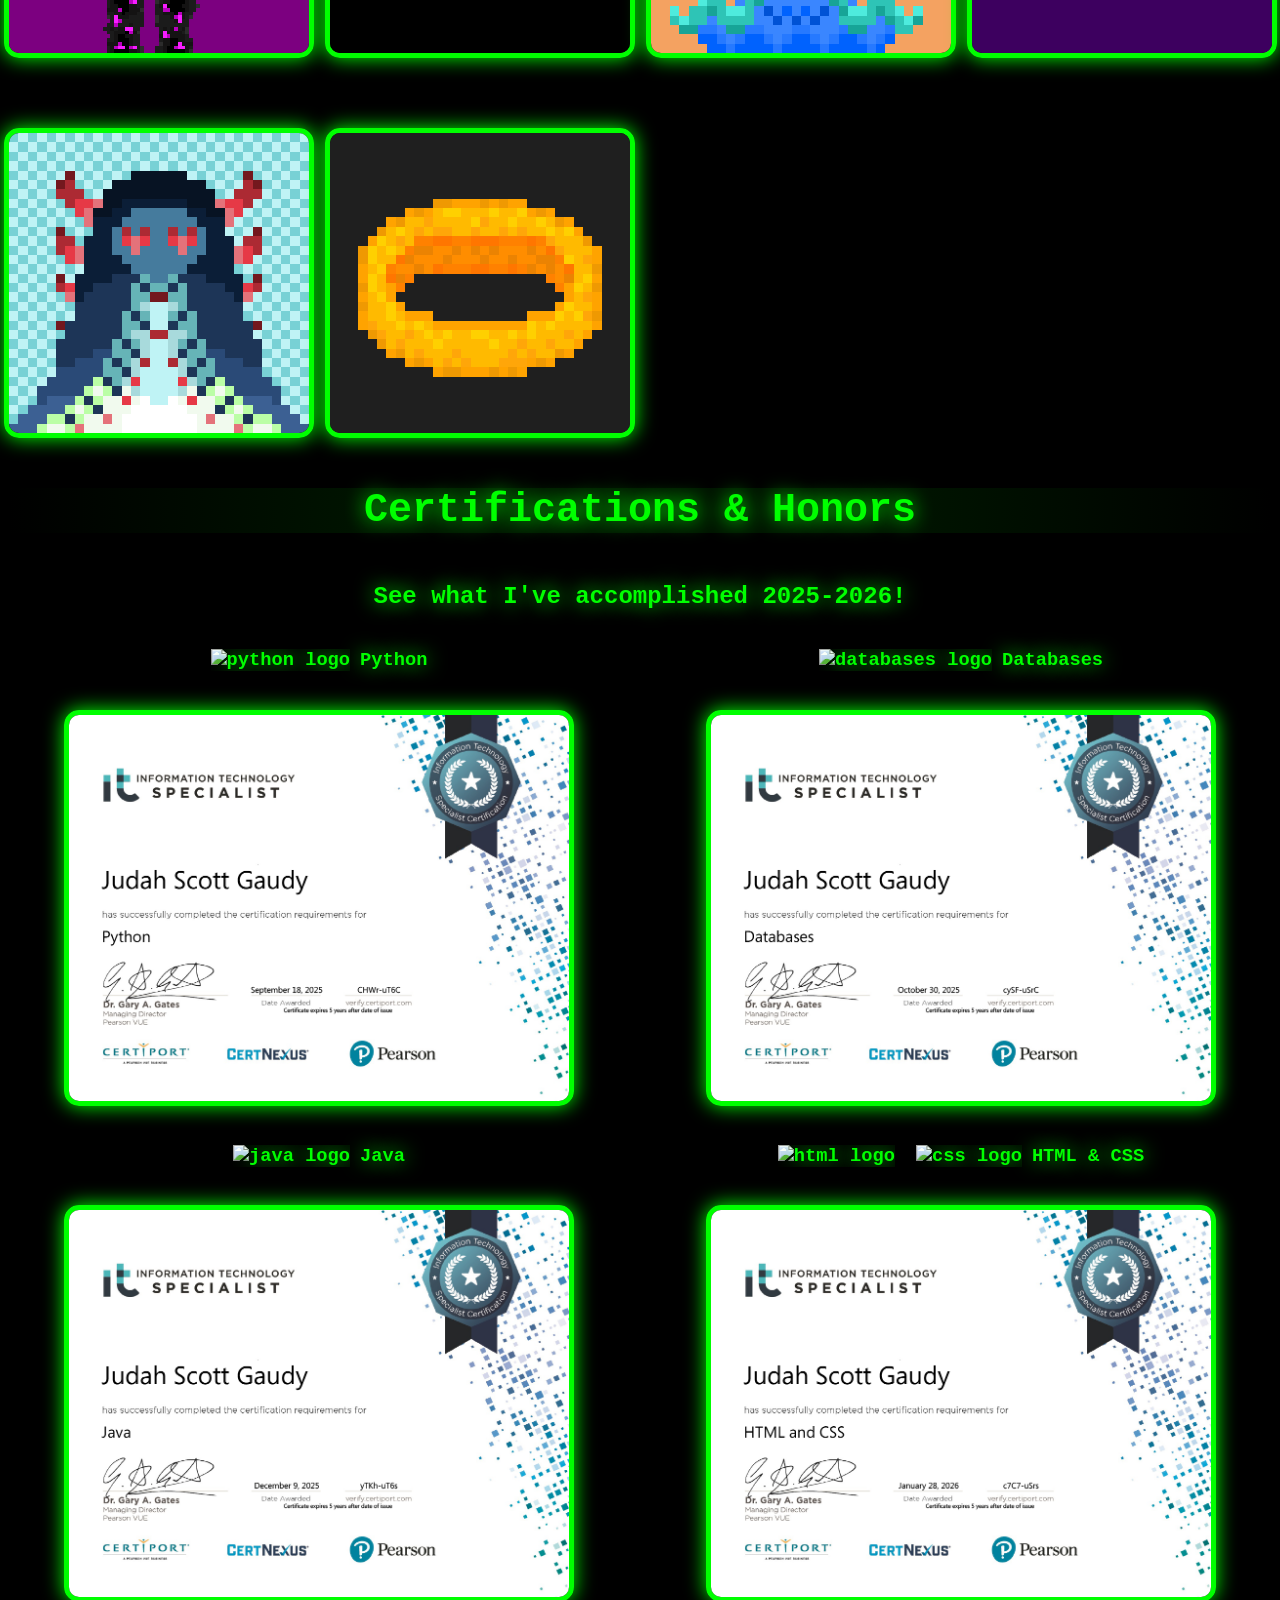
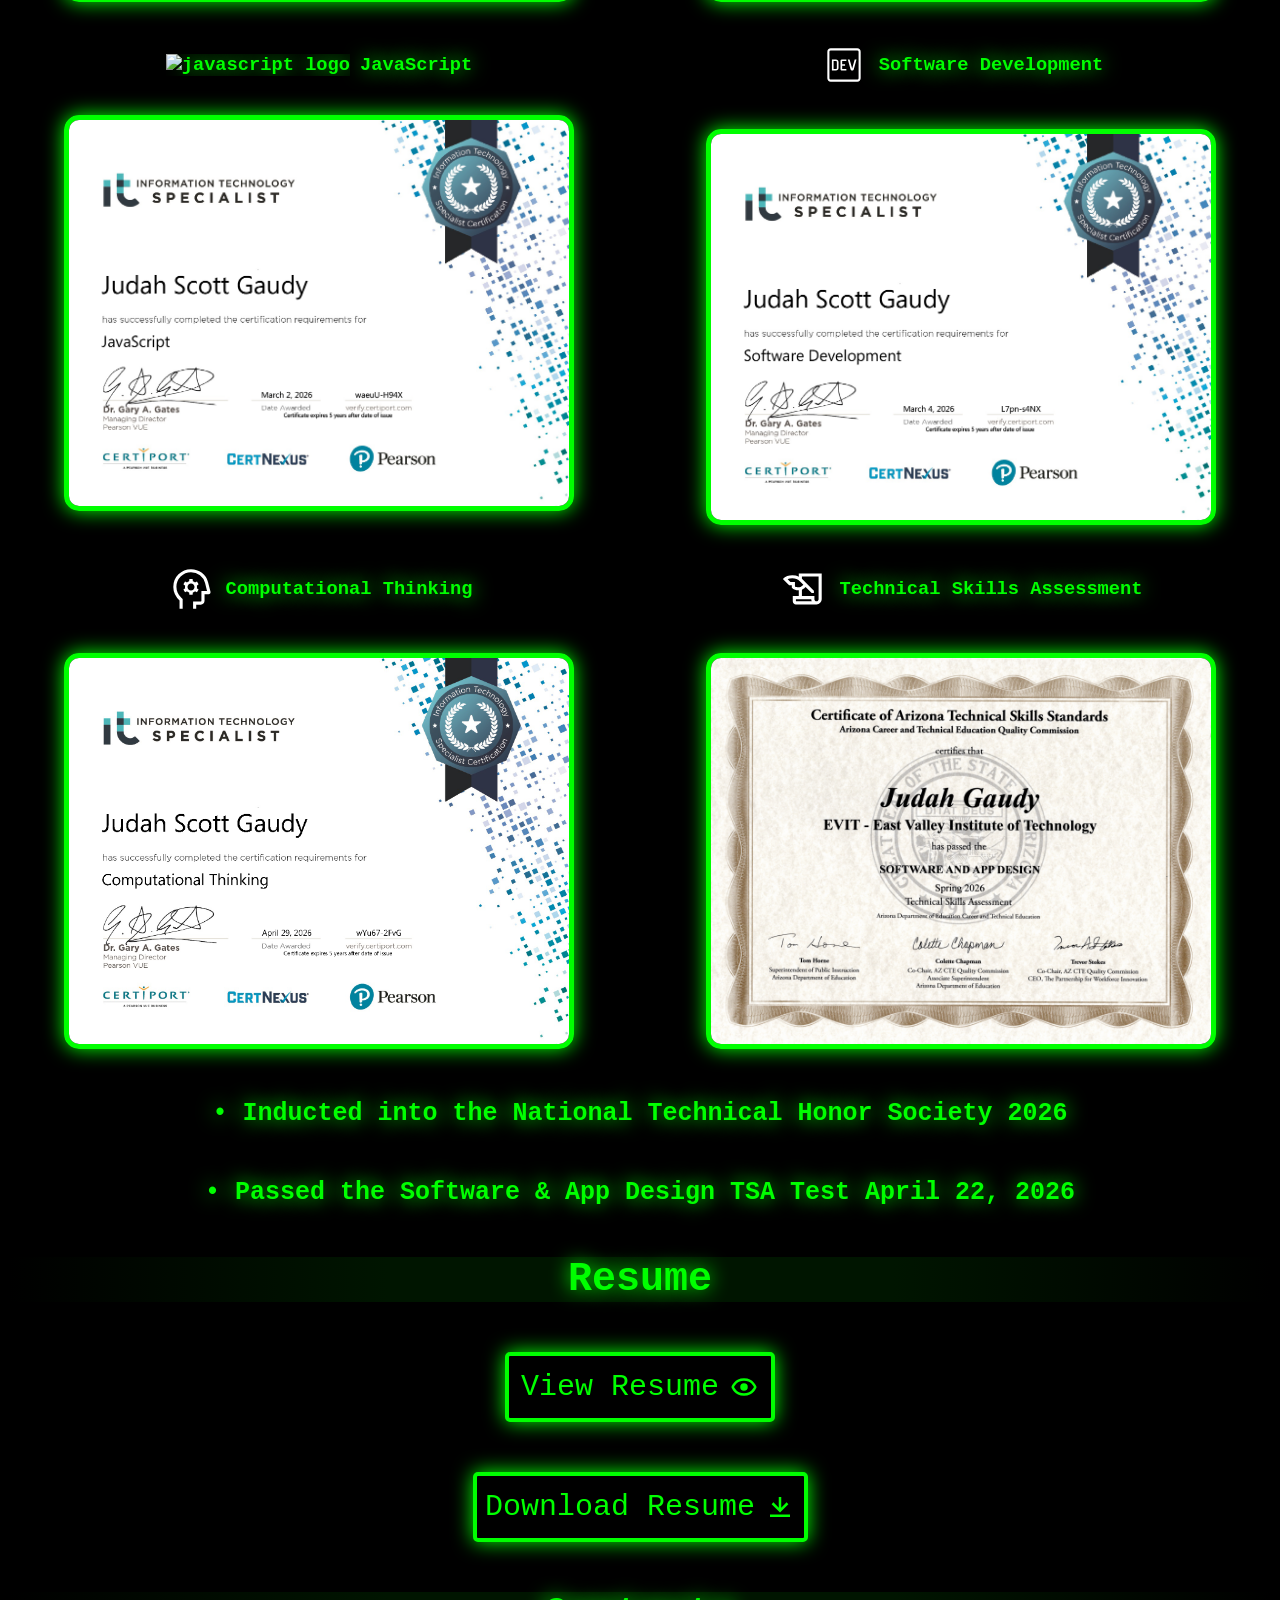
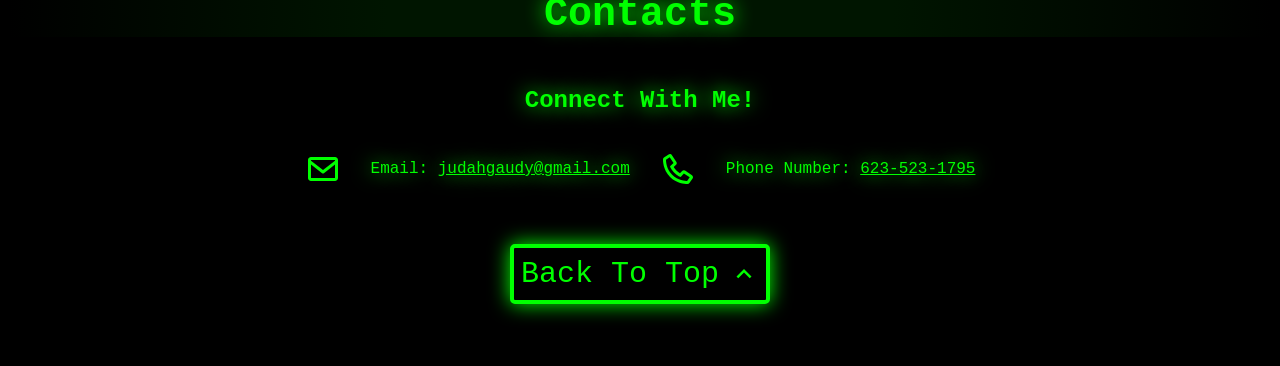
==== commit 5f7607f7: "Added Headers Added headers for each social link in the socials section, and each project link in th" ====
--- a/portfolio.html
+++ b/portfolio.html
@@ -86,10 +86,31 @@
 
         <div class="images">
             <!-- https://pixabay.com/ and https://google.com/ for the github, scratch, itch.io, and linkedin icons -->
-            <img src="images/github-logo.svg" class="github-button" alt="github" tabindex="0" role="link" aria-label="visit my github profile">
-            <img src="images/linkedin-icon.png" class="linkedin-button" alt="linked in" tabindex="0" role="link" aria-label="visit my linkedin profile">
-            <img src="images/scratch-logo.png" class="scratch-button" alt="scratch" tabindex="0" role="link" aria-label="visit my scratch profile">
-            <img src="images/itch-logo.png" class="itch-button" alt="itch" tabindex="0" role="link" aria-label="visit my itch.io profile">
+
+            <!-- github -->
+            <div class="social-container">
+                <h3>GitHub</h3>
+                <img src="images/github-logo.svg" class="github-button" alt="github" tabindex="0" role="link" aria-label="visit my github profile">
+            </div>
+
+            <!-- linkedin -->
+             <div class="social-container">
+                <h3>LinkedIn</h3>
+                <img src="images/linkedin-icon.png" class="linkedin-button" alt="linked in" tabindex="0" role="link" aria-label="visit my linkedin profile">
+            </div>
+            
+            <!-- scratch -->
+             <div class="social-container">
+                <h3>Scratch</h3>
+                <img src="images/scratch-logo.png" class="scratch-button" alt="scratch" tabindex="0" role="link" aria-label="visit my scratch profile">
+            </div>
+
+            <!-- itch.io -->
+             <div class="social-container">
+                <h3>Itch</h3>
+                <img src="images/itch-logo.png" class="itch-button" alt="itch" tabindex="0" role="link" aria-label="visit my itch.io profile">
+            </div>
+
         </div>
     </div>
 
@@ -99,12 +120,43 @@
         <h2>Check out my websites and games!</h2>
 
         <div class="thumbnails">
-            <img src="images/angelic-descent.png" class="angelic-descent" alt="angelic descent" tabindex="0" role="link" aria-label="play angelic descent">
-            <img src="images/pixel-playground.png" class="pixel-playground" alt="pixel playground" tabindex="0" role="link" aria-label="play pixel playground">
-            <img src="images/peaches-daisies-stars.png" class="peaches-daisies-stars" alt="peaches daisies and stars" tabindex="0" role="link" aria-label="play peaches daisies and stars">
-            <img src="images/elemental.png" class="elemental" alt="elemental" tabindex="0" role="link" aria-label="play elemental">
-            <img src="images/fleurs-thumbnail.png" class="fleurs" alt="etre en fleurs" tabindex="0" role="link" aria-label="visit fleurs">
-            <img src="images/blossom-thumbnail.png" class="blossom" alt="white blossom" tabindex="0" role="link" aria-label="visit white blossom">
+
+            <!-- angelic descent -->
+            <div class="project-container">
+                <h3>Angelic Descent</h3>
+                <img src="images/angelic-descent.png" class="angelic-descent" alt="angelic descent" tabindex="0" role="link" aria-label="play angelic descent">
+            </div>
+
+            <!-- pixel playground -->
+            <div class="project-container">
+                <h3>Pixel Playground</h3>
+                <img src="images/pixel-playground.png" class="pixel-playground" alt="pixel playground" tabindex="0" role="link" aria-label="play pixel playground">
+            </div>
+
+            <!-- peaches daisies & stars -->
+            <div class="project-container">
+                <h3>Peaches Daisies & Stars</h3>
+                <img src="images/peaches-daisies-stars.png" class="peaches-daisies-stars" alt="peaches daisies and stars" tabindex="0" role="link" aria-label="play peaches daisies and stars">
+            </div>
+
+            <!-- elemental -->
+            <div class="project-container">
+                <h3>Elemental</h3>
+                <img src="images/elemental.png" class="elemental" alt="elemental" tabindex="0" role="link" aria-label="play elemental">
+            </div>
+
+            <!-- etre en fleurs -->
+            <div class="project-container">
+                <h3>Être en Fleurs</h3>
+                <img src="images/fleurs-thumbnail.png" class="fleurs" alt="etre en fleurs" tabindex="0" role="link" aria-label="visit fleurs">
+            </div>
+
+            <!-- white blossom -->
+            <div class="project-container">
+                <h3>ホワイトブロッサム</h3>
+                <img src="images/blossom-thumbnail.png" class="blossom" alt="white blossom" tabindex="0" role="link" aria-label="visit white blossom">
+            </div>
+
         </div>
 
         <h2>Don't know how to play? Find the instructions on Scratch!</h2>
--- a/styles.css
+++ b/styles.css
@@ -322,6 +322,14 @@
   box-shadow: 0 0 20px #00ff00; 
 }
 
+.socials-container {
+  display: flex;
+  align-items: center;
+  justify-content: center;
+  flex-direction: column;
+  gap: 20px;
+}
+
 .socials-section img:hover {
   transform: scale(1.1); 
   cursor: url('images/green-pointer.png') 0 0, pointer;
@@ -386,6 +394,14 @@
   width: 300px;
 }
 
+.project-container {
+  display: flex;
+  align-items: center;
+  justify-content: center;
+  flex-direction: column;
+  gap: 20px;
+}
+
 .projects-section img:hover {
   transform: scale(1.1); 
   cursor: url('images/green-pointer.png') 0 0, pointer;
@@ -432,7 +448,7 @@
 certification section styles
 ---------------------------*/
 
-.certs-section h3 {
+.certs-section, .socials-section, .projects-section h3 {
   font-family: Consolas, monospace;
   color: #00ff00;
   text-shadow: 0 0 20px #00ff00;
